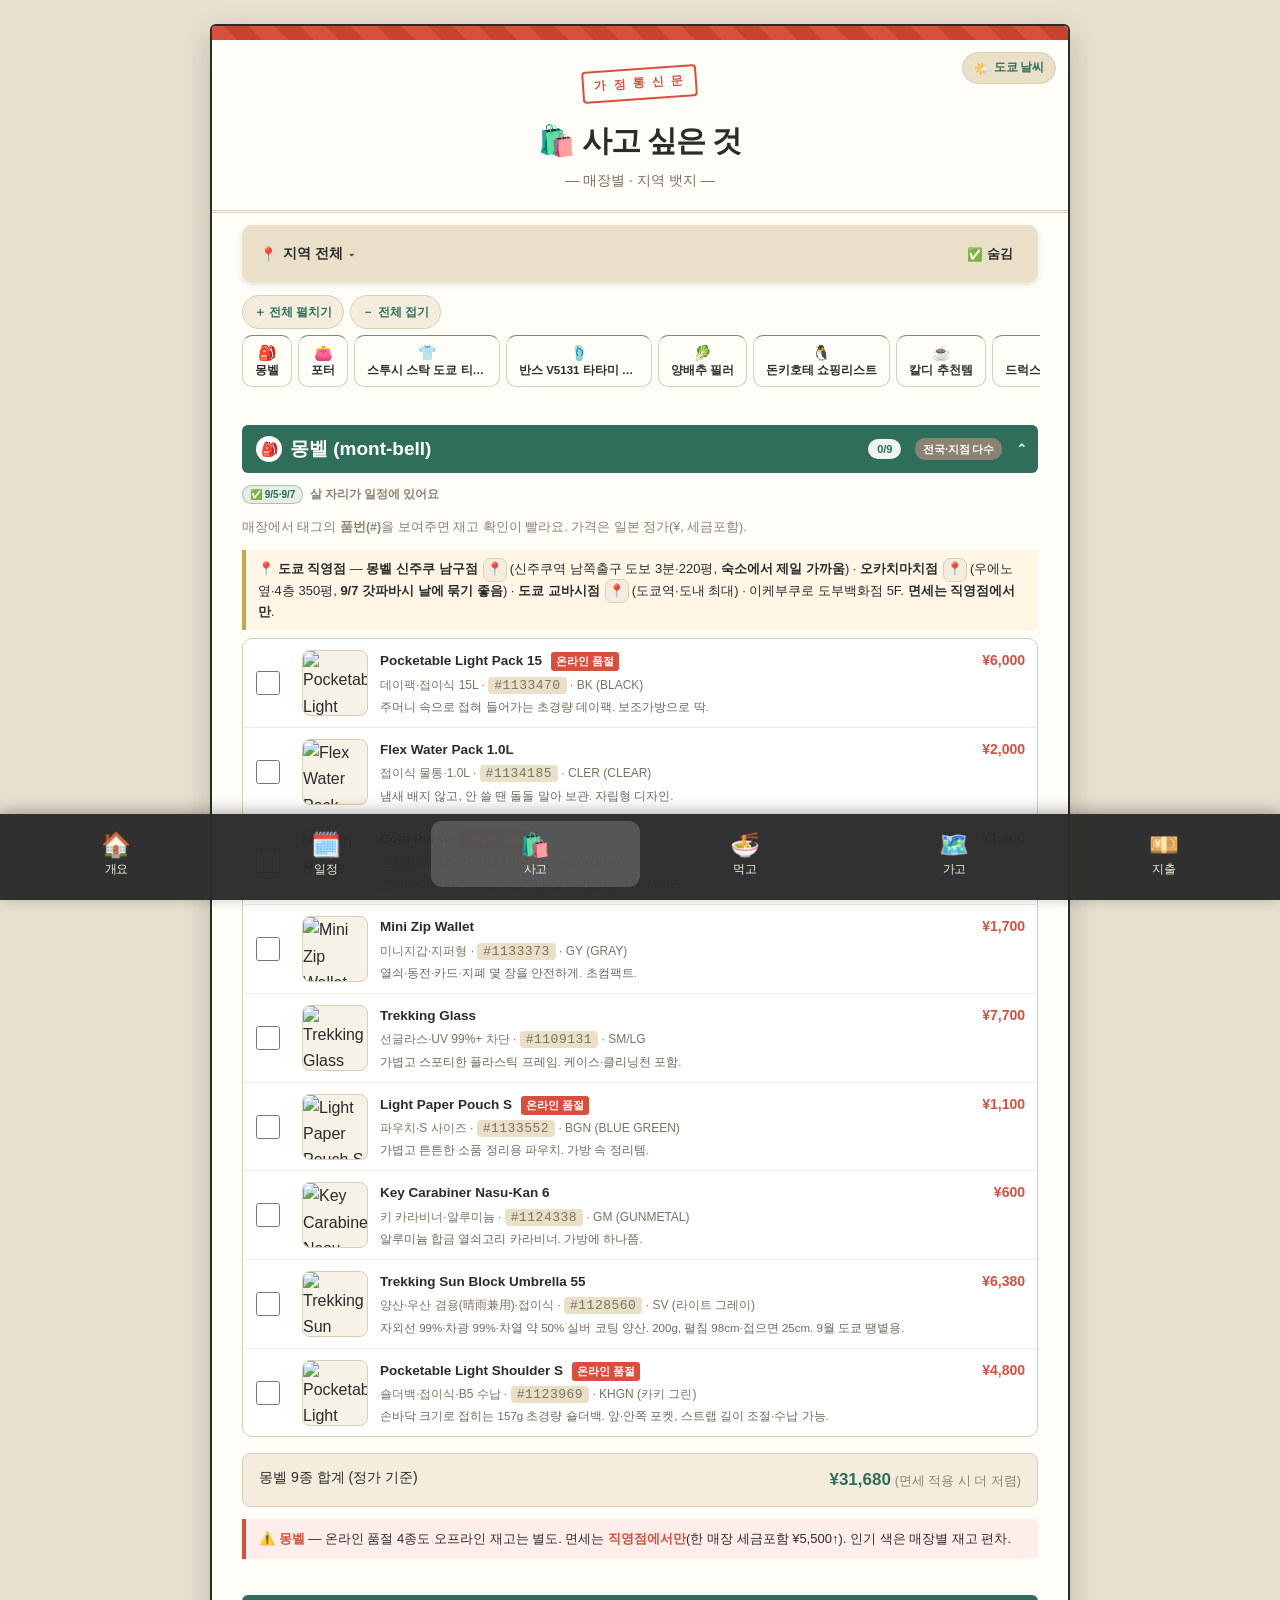
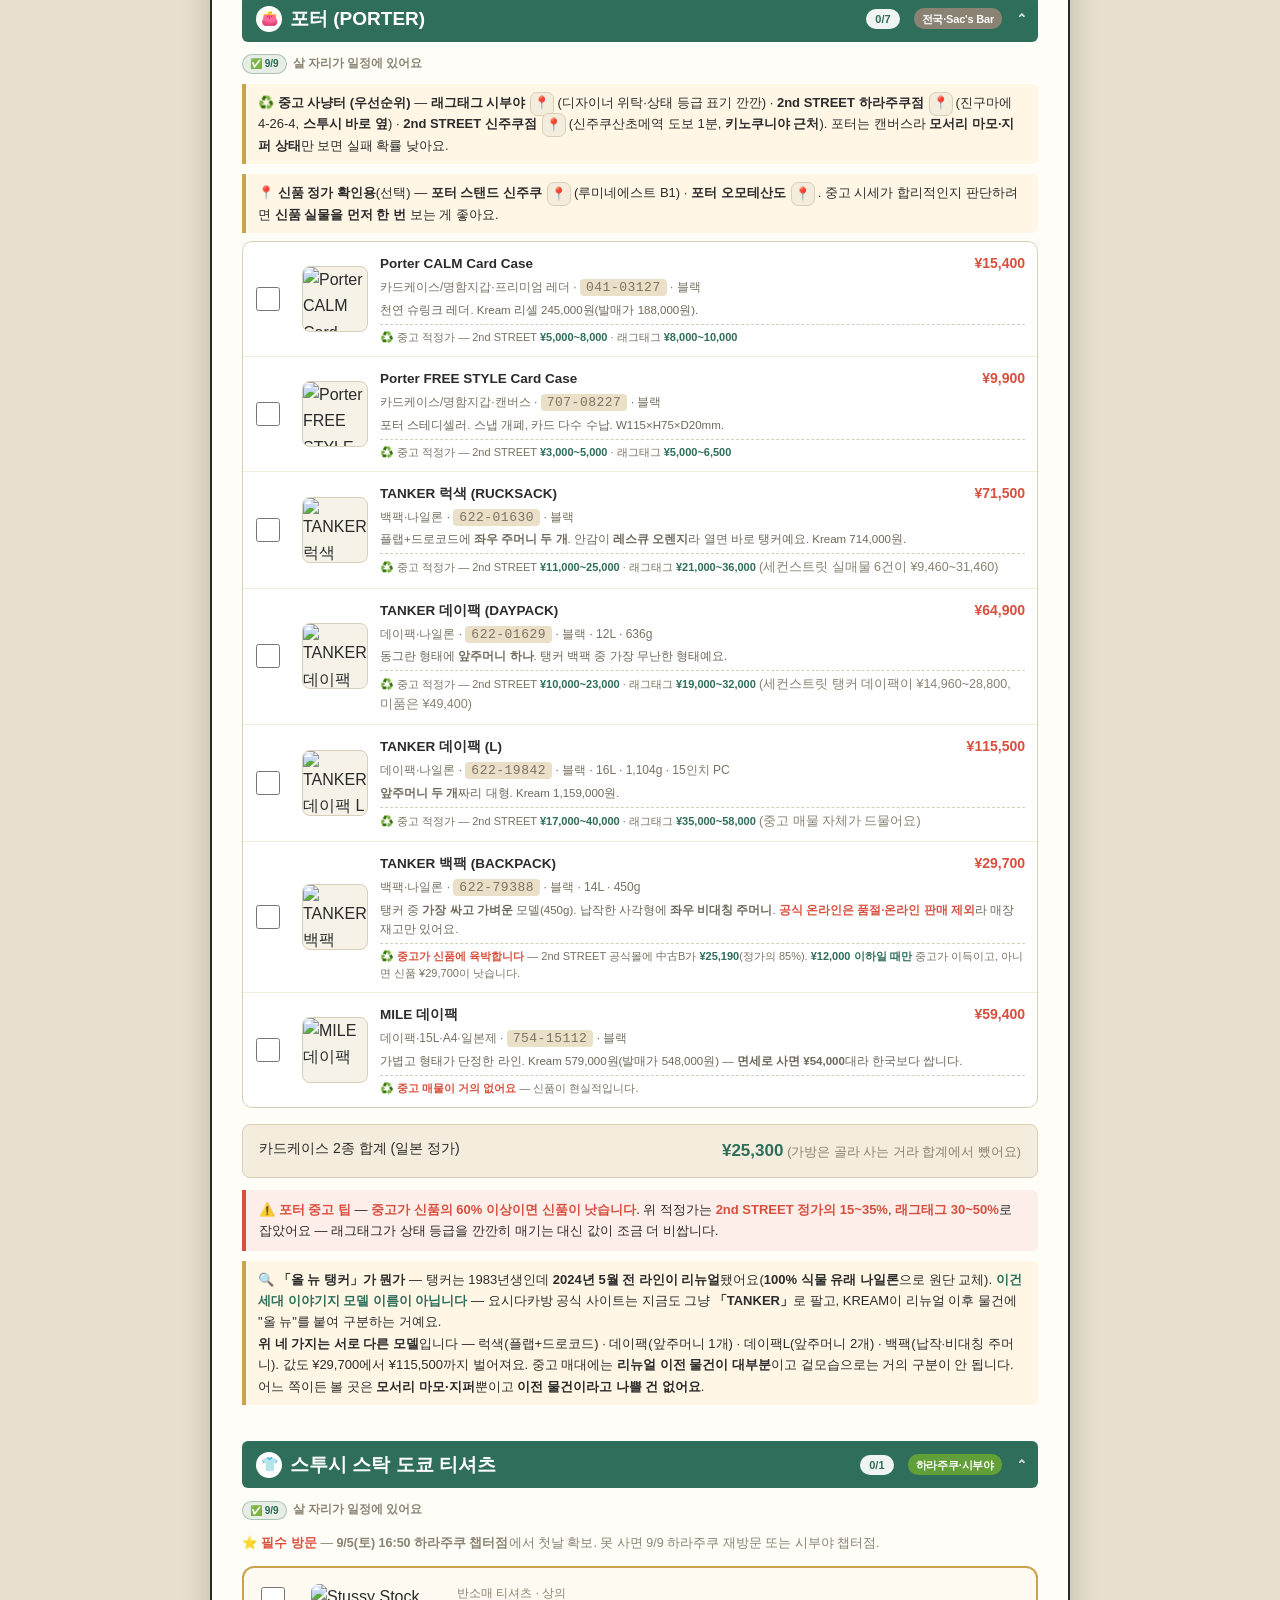
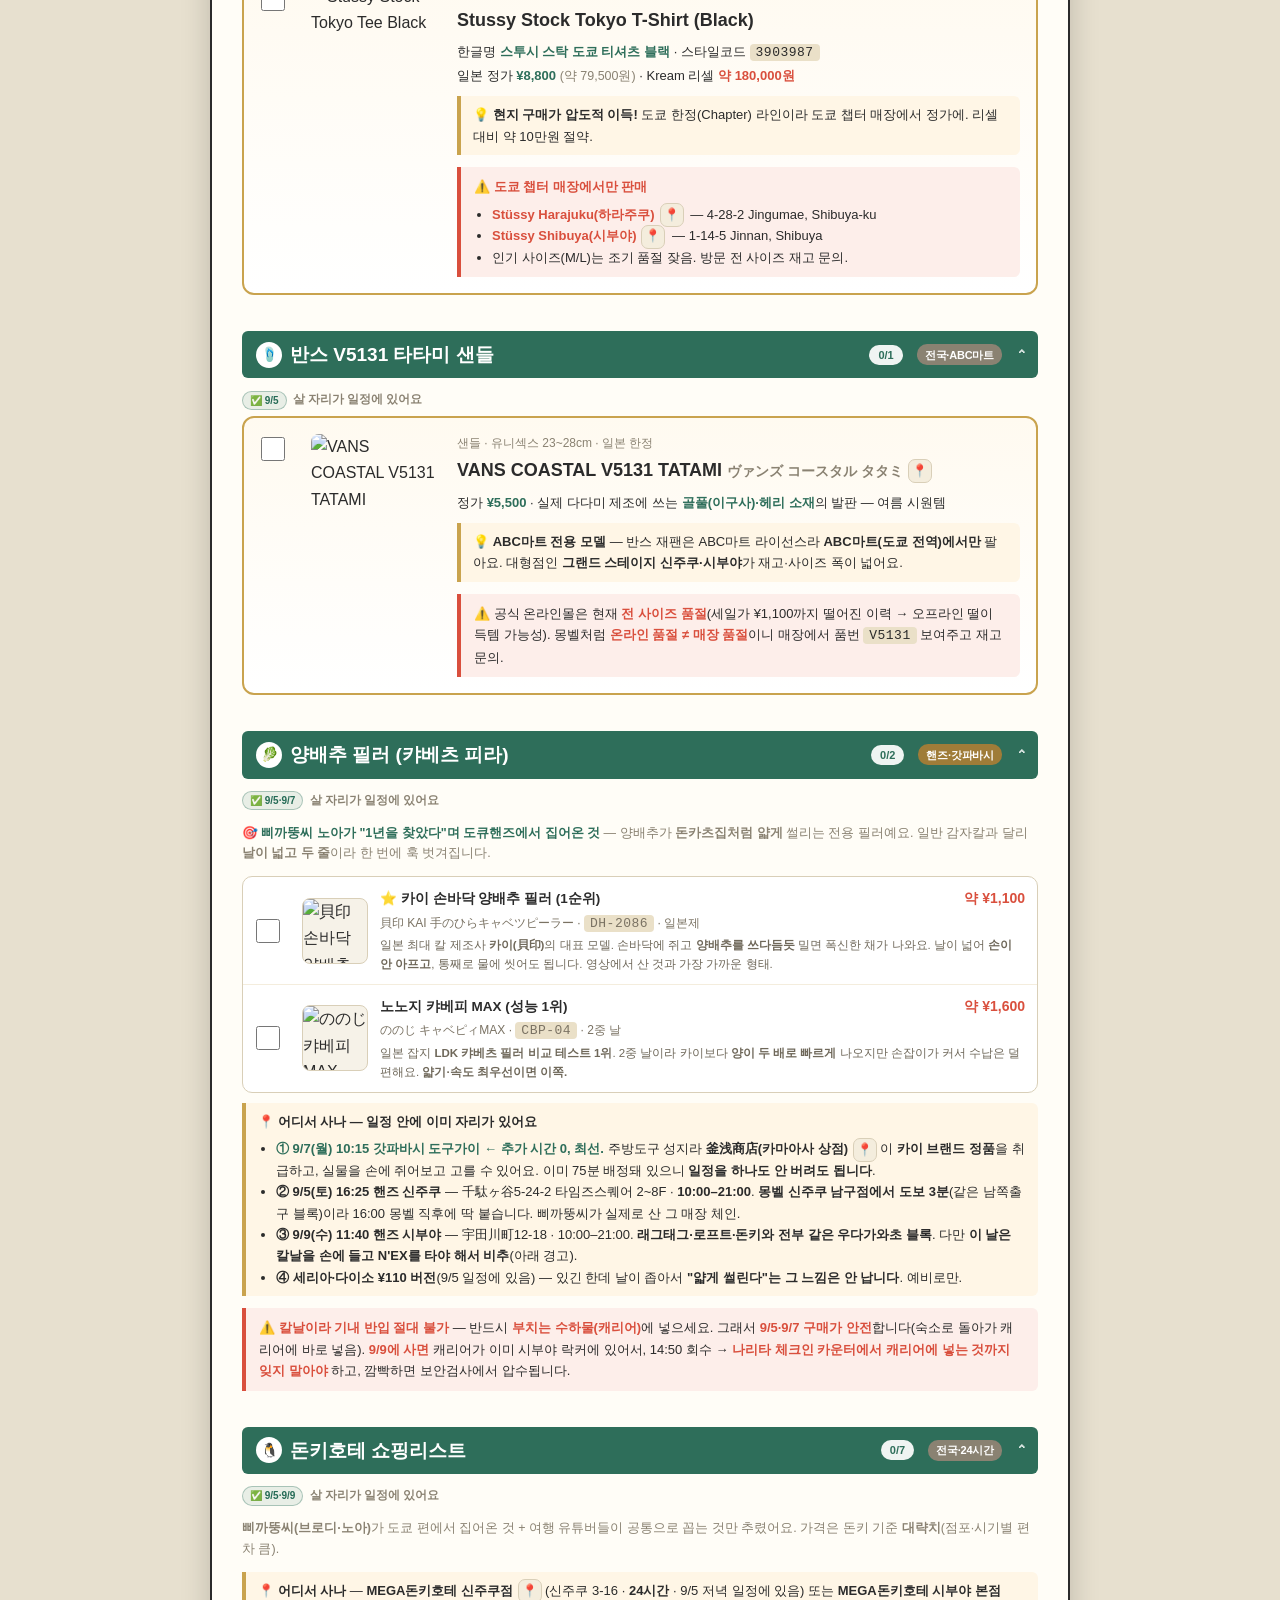
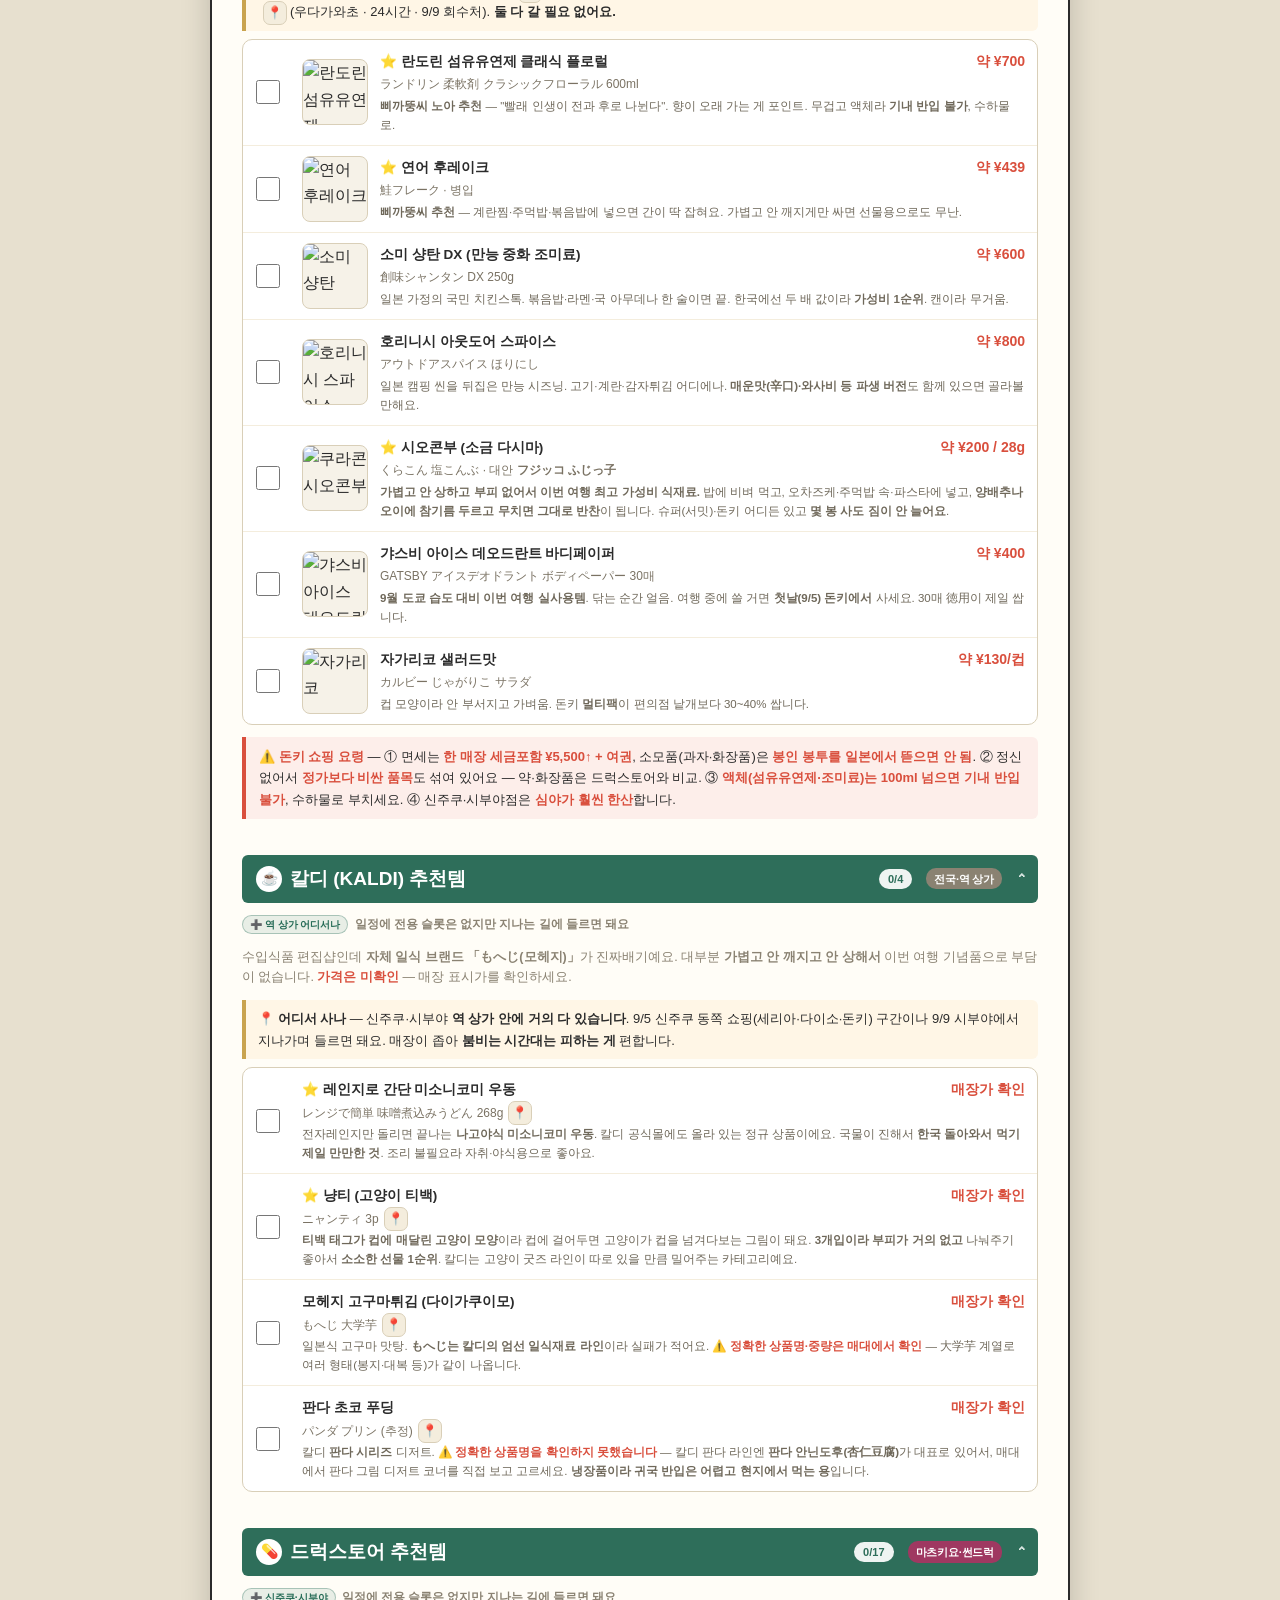
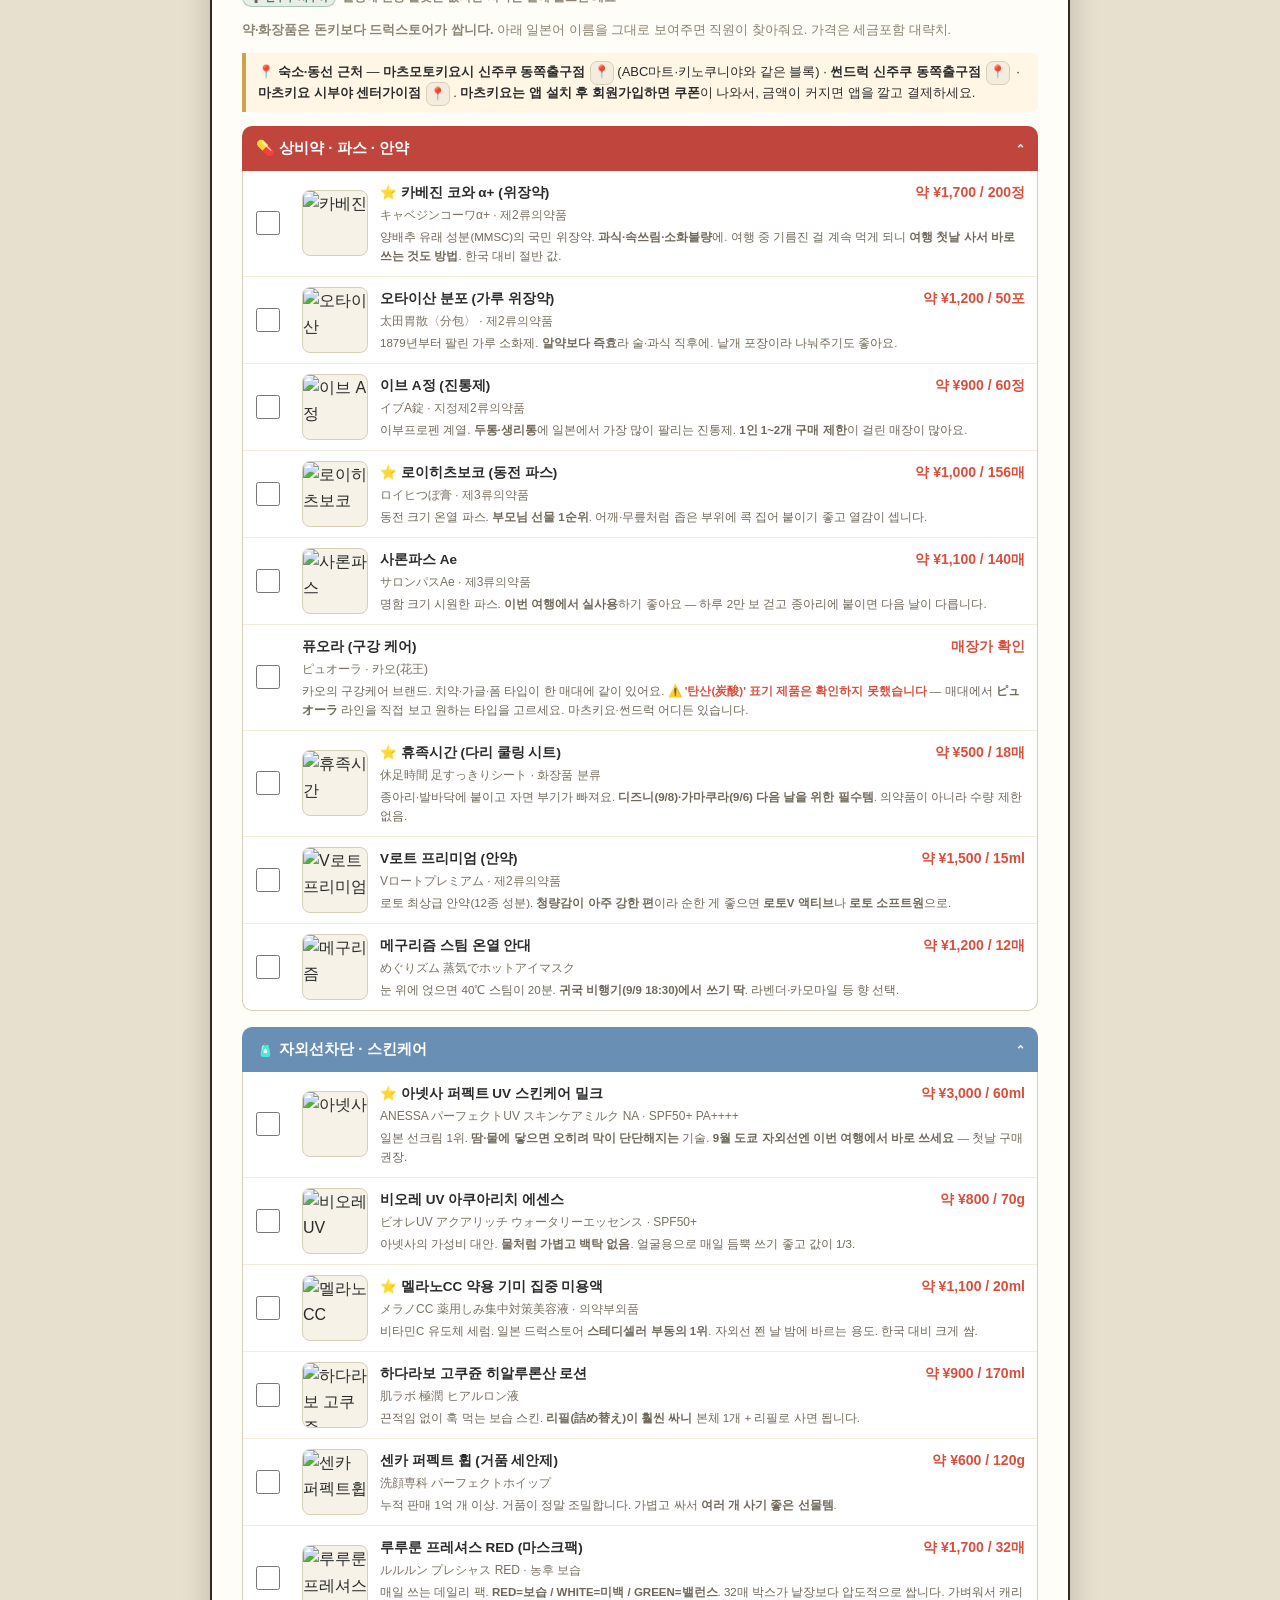
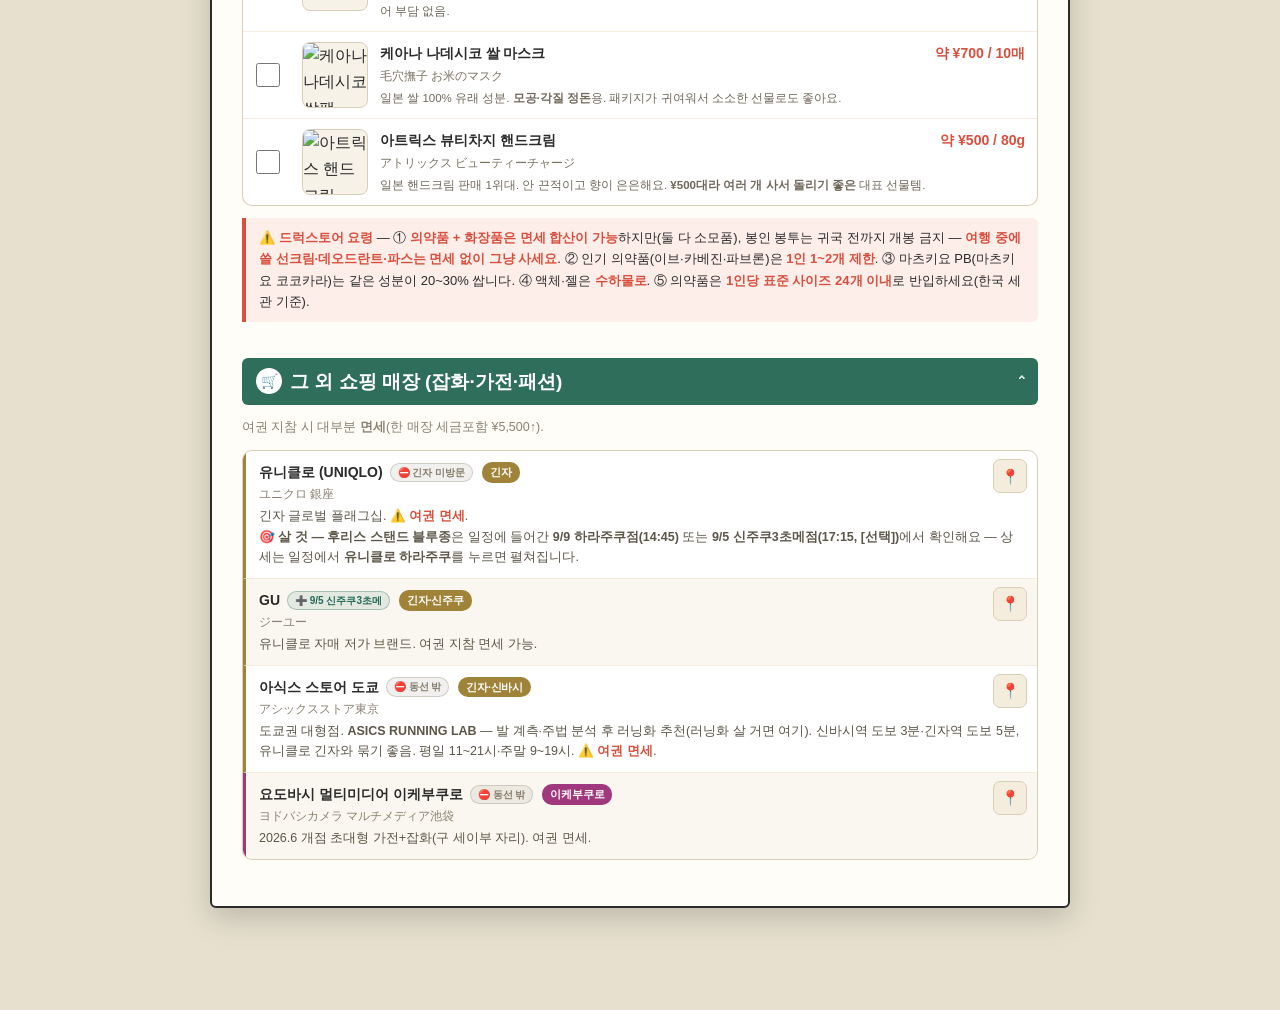
==== pages/buy.html @ d9bfa259 "포터 탱커 정정 — 럭색과 백팩은 다른 모델이었다 지적대로 622-79388 을 "럭색의 구형"으로 적은 건 틀렸다. 확인해 보니 세 군데가 잘못돼 있었다.  1. 세대가 아니라 " ====
<!DOCTYPE html>
<html lang="ko">
<head>
<meta charset="UTF-8">
<meta name="viewport" content="width=device-width, initial-scale=1.0, maximum-scale=1.0, user-scalable=no">
<title>🛍️ 사고 싶은 것 · 2026 도쿄</title>
<meta name="theme-color" content="#e7e0cf">
<meta name="apple-mobile-web-app-capable" content="yes">
<meta name="apple-mobile-web-app-status-bar-style" content="default">
<meta name="apple-mobile-web-app-title" content="도쿄여행">
<link rel="icon" href="data:image/svg+xml,%3Csvg xmlns='http://www.w3.org/2000/svg' viewBox='0 0 100 100'%3E%3Ctext y='.9em' font-size='88'%3E%F0%9F%97%BC%3C/text%3E%3C/svg%3E">
<link rel="apple-touch-icon" href="../icon-180.png">
<link rel="manifest" href="../manifest.webmanifest">
<link rel="stylesheet" href="../assets/style.css?v=135">
</head>
<body data-tab="buy">
<div class="sheet">
  <div class="topbar"></div>
  <header>
    <div class="stamp">가 정 통 신 문</div>
    <h1>🛍️ 사고 싶은 것</h1>
    <p class="sub">— 매장별 · 지역 뱃지 —</p>
  </header>

  <section>
    <details class="fold" open>
    <summary><h2><span class="no">🎒</span> 몽벨 (mont-bell) <span class="bdg nt">전국·지점 다수</span></h2></summary>
    <div class="fitline"><span class="fitb yes">✅ 9/5·9/7</span> 살 자리가 일정에 있어요</div>
    <p class="muted">매장에서 태그의 <b>품번(#)</b>을 보여주면 재고 확인이 빨라요. 가격은 일본 정가(¥, 세금포함).</p>
    <div class="tip">📍 <b>도쿄 직영점</b> — <b data-mapq="モンベル 新宿南口店">몽벨 신주쿠 남구점</b>(신주쿠역 남쪽출구 도보 3분·220평, <b>숙소에서 제일 가까움</b>) · <b data-mapq="モンベル 御徒町店">오카치마치점</b>(우에노 옆·4층 350평, <b>9/7 갓파바시 날에 묶기 좋음</b>) · <b data-mapq="モンベル 東京京橋店">도쿄 교바시점</b>(도쿄역·도내 최대) · 이케부쿠로 도부백화점 5F. <b>면세는 직영점에서만</b>.</div>
    <div class="plist" data-cl="montbell">
      <div class="prow"><img loading="lazy" decoding="async" src="https://www.montbell.com/storage/products/images/origin/1133470_bk.webp" alt="Pocketable Light Pack 15"><div class="pb"><div class="prtop"><span class="pnm">Pocketable Light Pack 15 <span class="psold">온라인 품절</span></span><span class="ppr">¥6,000</span></div><div class="pmeta">데이팩·접이식 15L · <span class="pcode">#1133470</span> · BK (BLACK)</div><div class="pdesc">주머니 속으로 접혀 들어가는 초경량 데이팩. 보조가방으로 딱.</div></div></div>
      <div class="prow"><img loading="lazy" decoding="async" src="https://www.montbell.com/storage/products/images/origin/1134185_cler.webp" alt="Flex Water Pack 1.0L"><div class="pb"><div class="prtop"><span class="pnm">Flex Water Pack 1.0L</span><span class="ppr">¥2,000</span></div><div class="pmeta">접이식 물통·1.0L · <span class="pcode">#1134185</span> · CLER (CLEAR)</div><div class="pdesc">냄새 배지 않고, 안 쓸 땐 돌돌 말아 보관. 자립형 디자인.</div></div></div>
      <div class="prow"><img loading="lazy" decoding="async" src="https://www.montbell.com/storage/products/images/origin/1133374_pu.webp" alt="Coin Purse"><div class="pb"><div class="prtop"><span class="pnm">Coin Purse <span class="psold">온라인 품절</span></span><span class="ppr">¥1,400</span></div><div class="pmeta">동전지갑·초경량 · <span class="pcode">#1133374</span> · GY (GRAY)</div><div class="pdesc">손바닥 크기의 지퍼형 동전지갑. 열기 편한 컴팩트 사이즈.</div></div></div>
      <div class="prow"><img loading="lazy" decoding="async" src="https://www.montbell.com/storage/products/images/origin/1133373_gy.webp" alt="Mini Zip Wallet"><div class="pb"><div class="prtop"><span class="pnm">Mini Zip Wallet</span><span class="ppr">¥1,700</span></div><div class="pmeta">미니지갑·지퍼형 · <span class="pcode">#1133373</span> · GY (GRAY)</div><div class="pdesc">열쇠·동전·카드·지폐 몇 장을 안전하게. 초컴팩트.</div></div></div>
      <div class="prow"><img loading="lazy" decoding="async" src="https://www.montbell.com/storage/products/images/origin/1109131_sm!lg.webp" alt="Trekking Glass"><div class="pb"><div class="prtop"><span class="pnm">Trekking Glass</span><span class="ppr">¥7,700</span></div><div class="pmeta">선글라스·UV 99%+ 차단 · <span class="pcode">#1109131</span> · SM/LG</div><div class="pdesc">가볍고 스포티한 플라스틱 프레임. 케이스·클리닝천 포함.</div></div></div>
      <div class="prow"><img loading="lazy" decoding="async" src="https://www.montbell.com/storage/products/images/origin/1133552_bgn.webp" alt="Light Paper Pouch S"><div class="pb"><div class="prtop"><span class="pnm">Light Paper Pouch S <span class="psold">온라인 품절</span></span><span class="ppr">¥1,100</span></div><div class="pmeta">파우치·S 사이즈 · <span class="pcode">#1133552</span> · BGN (BLUE GREEN)</div><div class="pdesc">가볍고 튼튼한 소품 정리용 파우치. 가방 속 정리템.</div></div></div>
      <div class="prow"><img loading="lazy" decoding="async" src="https://www.montbell.com/storage/products/images/origin/1124338_gm.webp" alt="Key Carabiner Nasu-Kan 6"><div class="pb"><div class="prtop"><span class="pnm">Key Carabiner Nasu-Kan 6</span><span class="ppr">¥600</span></div><div class="pmeta">키 카라비너·알루미늄 · <span class="pcode">#1124338</span> · GM (GUNMETAL)</div><div class="pdesc">알루미늄 합금 열쇠고리 카라비너. 가방에 하나쯤.</div></div></div>
      <div class="prow"><img loading="lazy" decoding="async" src="https://www.montbell.com/storage/products/images/origin/1128560_sv.webp" alt="Trekking Sun Block Umbrella 55"><div class="pb"><div class="prtop"><span class="pnm">Trekking Sun Block Umbrella 55</span><span class="ppr">¥6,380</span></div><div class="pmeta">양산·우산 겸용(晴雨兼用)·접이식 · <span class="pcode">#1128560</span> · SV (라이트 그레이)</div><div class="pdesc">자외선 99%·차광 99%·차열 약 50% 실버 코팅 양산. 200g, 펼침 98cm·접으면 25cm. 9월 도쿄 땡볕용.</div></div></div>
      <div class="prow"><img loading="lazy" decoding="async" src="https://www.montbell.com/storage/products/images/origin/1123969_khgn.webp" alt="Pocketable Light Shoulder Bag S"><div class="pb"><div class="prtop"><span class="pnm">Pocketable Light Shoulder S <span class="psold">온라인 품절</span></span><span class="ppr">¥4,800</span></div><div class="pmeta">숄더백·접이식·B5 수납 · <span class="pcode">#1123969</span> · KHGN (카키 그린)</div><div class="pdesc">손바닥 크기로 접히는 157g 초경량 숄더백. 앞·안쪽 포켓, 스트랩 길이 조절·수납 가능.</div></div></div>
    </div>
    <div class="totbar"><span>몽벨 9종 합계 (정가 기준)</span><span><b>¥31,680</b> <span class="muted">(면세 적용 시 더 저렴)</span></span></div>
    <div class="warn">⚠️ <b>몽벨</b> — 온라인 품절 4종도 오프라인 재고는 별도. 면세는 <b>직영점에서만</b>(한 매장 세금포함 ¥5,500↑). 인기 색은 매장별 재고 편차.</div>
    </details>
  </section>

  <section>
    <details class="fold" open>
    <summary><h2><span class="no">👛</span> 포터 (PORTER) <span class="bdg nt">전국·Sac's Bar</span></h2></summary>
    <div class="fitline"><span class="fitb yes">✅ 9/9</span> 살 자리가 일정에 있어요</div>
    <div class="tip">♻️ <b>중고 사냥터 (우선순위)</b> — <b data-mapq="RAGTAG 渋谷店">래그태그 시부야</b>(디자이너 위탁·상태 등급 표기 깐깐) · <b data-mapq="セカンドストリート 原宿店">2nd STREET 하라주쿠점</b>(진구마에 4-26-4, <b>스투시 바로 옆</b>) · <b data-mapq="セカンドストリート 新宿店">2nd STREET 신주쿠점</b>(신주쿠산초메역 도보 1분, <b>키노쿠니야 근처</b>). 포터는 캔버스라 <b>모서리 마모·지퍼 상태</b>만 보면 실패 확률 낮아요.</div>
    <div class="tip">📍 <b>신품 정가 확인용</b>(선택) — <b data-mapq="PORTER STAND 新宿 ルミネエスト">포터 스탠드 신주쿠</b>(루미네에스트 B1) · <b data-mapq="ポーター 表参道">포터 오모테산도</b>. 중고 시세가 합리적인지 판단하려면 <b>신품 실물을 먼저 한 번</b> 보는 게 좋아요.</div>
    <div class="plist" data-cl="porter">
      <div class="prow"><img loading="lazy" decoding="async" src="https://shopping.c.yimg.jp/lib/selection/041-03127-10.jpg" alt="Porter CALM Card Case"><div class="pb"><div class="prtop"><span class="pnm">Porter CALM Card Case</span><span class="ppr">¥15,400</span></div><div class="pmeta">카드케이스/명함지갑·프리미엄 레더 · <span class="pcode">041-03127</span> · 블랙</div><div class="pdesc">천연 슈링크 레더. Kream 리셀 245,000원(발매가 188,000원).<br><span class="used">♻️ 중고 적정가 — 2nd STREET <b>¥5,000~8,000</b> · 래그태그 <b>¥8,000~10,000</b></span></div></div></div>
      <div class="prow"><img loading="lazy" decoding="async" src="https://shopping.c.yimg.jp/lib/selection/707-08227-10.jpg" alt="Porter FREE STYLE Card Case"><div class="pb"><div class="prtop"><span class="pnm">Porter FREE STYLE Card Case</span><span class="ppr">¥9,900</span></div><div class="pmeta">카드케이스/명함지갑·캔버스 · <span class="pcode">707-08227</span> · 블랙</div><div class="pdesc">포터 스테디셀러. 스냅 개폐, 카드 다수 수납. W115×H75×D20mm.<br><span class="used">♻️ 중고 적정가 — 2nd STREET <b>¥3,000~5,000</b> · 래그태그 <b>¥5,000~6,500</b></span></div></div></div>
      <div class="prow"><img loading="lazy" decoding="async" src="https://img-yoshida.freetls.fastly.net/yoshidakaban/image_item/113/113552/11355201_b.jpg" alt="TANKER 럭색"><div class="pb"><div class="prtop"><span class="pnm">TANKER 럭색 (RUCKSACK)</span><span class="ppr">¥71,500</span></div><div class="pmeta">백팩·나일론 · <span class="pcode">622-01630</span> · 블랙</div><div class="pdesc">플랩+드로코드에 <b>좌우 주머니 두 개</b>. 안감이 <b>레스큐 오렌지</b>라 열면 바로 탱커예요. Kream 714,000원.<br><span class="used">♻️ 중고 적정가 — 2nd STREET <b>¥11,000~25,000</b> · 래그태그 <b>¥21,000~36,000</b> <span class="muted">(세컨스트릿 실매물 6건이 ¥9,460~31,460)</span></span></div></div></div>
      <div class="prow"><img loading="lazy" decoding="async" src="https://img-yoshida.freetls.fastly.net/yoshidakaban/image_item/113/113553/11355301_b.jpg" alt="TANKER 데이팩"><div class="pb"><div class="prtop"><span class="pnm">TANKER 데이팩 (DAYPACK)</span><span class="ppr">¥64,900</span></div><div class="pmeta">데이팩·나일론 · <span class="pcode">622-01629</span> · 블랙 · 12L · 636g</div><div class="pdesc">동그란 형태에 <b>앞주머니 하나</b>. 탱커 백팩 중 가장 무난한 형태예요.<br><span class="used">♻️ 중고 적정가 — 2nd STREET <b>¥10,000~23,000</b> · 래그태그 <b>¥19,000~32,000</b> <span class="muted">(세컨스트릿 탱커 데이팩이 ¥14,960~28,800, 미품은 ¥49,400)</span></span></div></div></div>
      <div class="prow"><img loading="lazy" decoding="async" src="https://img-yoshida.freetls.fastly.net/yoshidakaban/image_item/113/113529/11352901_b.jpg" alt="TANKER 데이팩 L"><div class="pb"><div class="prtop"><span class="pnm">TANKER 데이팩 (L)</span><span class="ppr">¥115,500</span></div><div class="pmeta">데이팩·나일론 · <span class="pcode">622-19842</span> · 블랙 · 16L · 1,104g · 15인치 PC</div><div class="pdesc"><b>앞주머니 두 개</b>짜리 대형. Kream 1,159,000원.<br><span class="used">♻️ 중고 적정가 — 2nd STREET <b>¥17,000~40,000</b> · 래그태그 <b>¥35,000~58,000</b> <span class="muted">(중고 매물 자체가 드물어요)</span></span></div></div></div>
      <div class="prow"><img loading="lazy" decoding="async" src="https://img-yoshida.freetls.fastly.net/yoshidakaban/image_item/105/105795/10579501_b.jpg" alt="TANKER 백팩"><div class="pb"><div class="prtop"><span class="pnm">TANKER 백팩 (BACKPACK)</span><span class="ppr">¥29,700</span></div><div class="pmeta">백팩·나일론 · <span class="pcode">622-79388</span> · 블랙 · 14L · 450g</div><div class="pdesc">탱커 중 <b>가장 싸고 가벼운</b> 모델(450g). 납작한 사각형에 <b>좌우 비대칭 주머니</b>. <b style="color:var(--accent);">공식 온라인은 품절·온라인 판매 제외</b>라 매장 재고만 있어요.<br><span class="used">♻️ <b style="color:var(--accent);">중고가 신품에 육박합니다</b> — 2nd STREET 공식몰에 中古B가 <b>¥25,190</b>(정가의 85%). <b>¥12,000 이하일 때만</b> 중고가 이득이고, 아니면 신품 ¥29,700이 낫습니다.</span></div></div></div>
      <div class="prow"><img loading="lazy" decoding="async" src="https://shopping.c.yimg.jp/lib/selection/754-15112-10.jpg" alt="MILE 데이팩"><div class="pb"><div class="prtop"><span class="pnm">MILE 데이팩</span><span class="ppr">¥59,400</span></div><div class="pmeta">데이팩·15L·A4·일본제 · <span class="pcode">754-15112</span> · 블랙</div><div class="pdesc">가볍고 형태가 단정한 라인. Kream 579,000원(발매가 548,000원) — <b>면세로 사면 ¥54,000</b>대라 한국보다 쌉니다.<br><span class="used">♻️ <b style="color:var(--accent);">중고 매물이 거의 없어요</b> — 신품이 현실적입니다.</span></div></div></div>
    </div>
    <div class="totbar"><span>카드케이스 2종 합계 (일본 정가)</span><span><b>¥25,300</b> <span class="muted">(가방은 골라 사는 거라 합계에서 뺐어요)</span></span></div>
    <div class="warn">⚠️ <b>포터 중고 팁</b> — <b>중고가 신품의 60% 이상이면 신품이 낫습니다</b>. 위 적정가는 <b>2nd STREET 정가의 15~35%</b>, <b>래그태그 30~50%</b>로 잡았어요 — 래그태그가 상태 등급을 깐깐히 매기는 대신 값이 조금 더 비쌉니다.</div>
    <div class="tip">🔍 <b>「올 뉴 탱커」가 뭔가</b> — 탱커는 1983년생인데 <b>2024년 5월 전 라인이 리뉴얼</b>됐어요(<b>100% 식물 유래 나일론</b>으로 원단 교체). <b style="color:var(--accent2);">이건 세대 이야기지 모델 이름이 아닙니다</b> — 요시다카방 공식 사이트는 지금도 그냥 <b>「TANKER」</b>로 팔고, KREAM이 리뉴얼 이후 물건에 "올 뉴"를 붙여 구분하는 거예요.<br><b>위 네 가지는 서로 다른 모델</b>입니다 — 럭색(플랩+드로코드) · 데이팩(앞주머니 1개) · 데이팩L(앞주머니 2개) · 백팩(납작·비대칭 주머니). 값도 ¥29,700에서 ¥115,500까지 벌어져요. 중고 매대에는 <b>리뉴얼 이전 물건이 대부분</b>이고 겉모습으로는 거의 구분이 안 됩니다. 어느 쪽이든 볼 곳은 <b>모서리 마모·지퍼</b>뿐이고 <b>이전 물건이라고 나쁠 건 없어요</b>.</div>
    </details>
  </section>

  <section>
    <details class="fold" open>
    <summary><h2><span class="no">👕</span> 스투시 스탁 도쿄 티셔츠 <span class="bdg sb">하라주쿠·시부야</span></h2></summary>
    <div class="fitline"><span class="fitb yes">✅ 9/9</span> 살 자리가 일정에 있어요</div>
    <p class="muted"><b style="color:var(--accent);">⭐ 필수 방문</b> — <b>9/5(토) 16:50 하라주쿠 챕터점</b>에서 첫날 확보. 못 사면 9/9 하라주쿠 재방문 또는 시부야 챕터점.</p>
    <div class="special" data-cl="stussy">
      <img loading="lazy" decoding="async" src="https://images.stockx.com/images/stussy-stock-tokyo-tee-black-3.jpg" alt="Stussy Stock Tokyo Tee Black">
      <div class="info">
        <div class="cat muted">반소매 티셔츠 · 상의</div>
        <h3>Stussy Stock Tokyo T-Shirt (Black)</h3>
        <p class="kv">한글명 <b>스투시 스탁 도쿄 티셔츠 블랙</b> · 스타일코드 <span class="pcode">3903987</span></p>
        <p class="kv">일본 정가 <b>¥8,800</b> <span class="muted">(약 79,500원)</span> · Kream 리셀 <span style="color:var(--accent);font-weight:700;">약 180,000원</span></p>
        <div class="tip">💡 <b>현지 구매가 압도적 이득!</b> 도쿄 한정(Chapter) 라인이라 도쿄 챕터 매장에서 정가에. 리셀 대비 약 10만원 절약.</div>
        <div class="warn">
          ⚠️ <b>도쿄 챕터 매장에서만 판매</b>
          <ul style="margin:6px 0 0; padding-left:18px;">
            <li><b data-mapq="STUSSY Chapter 原宿">Stüssy Harajuku(하라주쿠)</b> — 4-28-2 Jingumae, Shibuya-ku</li>
            <li><b data-mapq="STUSSY 渋谷">Stüssy Shibuya(시부야)</b> — 1-14-5 Jinnan, Shibuya</li>
            <li>인기 사이즈(M/L)는 조기 품절 잦음. 방문 전 사이즈 재고 문의.</li>
          </ul>
        </div>
      </div>
    </div>
    </details>
  </section>


  <section>
    <details class="fold" open>
    <summary><h2><span class="no">🩴</span> 반스 V5131 타타미 샌들 <span class="bdg nt">전국·ABC마트</span></h2></summary>
    <div class="fitline"><span class="fitb yes">✅ 9/5</span> 살 자리가 일정에 있어요</div>
    <div class="special" data-cl="vans">
      <img loading="lazy" decoding="async" src="https://img.apim.abc-mart.biz/img/6748/6748290001/674829000101.jpg" alt="VANS COASTAL V5131 TATAMI">
      <div class="info">
        <div class="cat muted">샌들 · 유니섹스 23~28cm · 일본 한정</div>
        <h3 data-mapq="ABC-MART グランドステージ 新宿">VANS COASTAL V5131 TATAMI <span class="jp" style="color:#8a8272;font-size:14px;">ヴァンズ コースタル タタミ</span></h3>
        <p class="kv">정가 <b>¥5,500</b> · 실제 다다미 제조에 쓰는 <b>골풀(이구사)·헤리 소재</b>의 발판 — 여름 시원템</p>
        <div class="tip">💡 <b>ABC마트 전용 모델</b> — 반스 재팬은 ABC마트 라이선스라 <b>ABC마트(도쿄 전역)에서만</b> 팔아요. 대형점인 <b>그랜드 스테이지 신주쿠·시부야</b>가 재고·사이즈 폭이 넓어요.</div>
        <div class="warn">⚠️ 공식 온라인몰은 현재 <b>전 사이즈 품절</b>(세일가 ¥1,100까지 떨어진 이력 → 오프라인 떨이 득템 가능성). 몽벨처럼 <b>온라인 품절 ≠ 매장 품절</b>이니 매장에서 품번 <span class="pcode">V5131</span> 보여주고 재고 문의.</div>
      </div>
    </div>
    </details>
  </section>

  <section id="sec-peeler">
    <details class="fold" open>
    <summary><h2><span class="no">🥬</span> 양배추 필러 (캬베츠 피라) <span class="bdg nt">핸즈·갓파바시</span></h2></summary>
    <div class="fitline"><span class="fitb yes">✅ 9/5·9/7</span> 살 자리가 일정에 있어요</div>
    <p class="muted"><b style="color:var(--accent2);">🎯 삐까뚱씨 노아가 "1년을 찾았다"며 도큐핸즈에서 집어온 것</b> — 양배추가 <b>돈카츠집처럼 얇게</b> 썰리는 전용 필러예요. 일반 감자칼과 달리 <b>날이 넓고 두 줄</b>이라 한 번에 훅 벗겨집니다.</p>
    <div class="plist" data-cl="peeler">
      <div class="prow"><img loading="lazy" decoding="async" src="https://item-shopping.c.yimg.jp/i/l/luxspei_kkua3cc95e58c" alt="貝印 손바닥 양배추 필러"><div class="pb"><div class="prtop"><span class="pnm">⭐ 카이 손바닥 양배추 필러 (1순위)</span><span class="ppr">약 ¥1,100</span></div><div class="pmeta">貝印 KAI 手のひらキャベツピーラー · <span class="pcode">DH-2086</span> · 일본제</div><div class="pdesc">일본 최대 칼 제조사 <b>카이(貝印)</b>의 대표 모델. 손바닥에 쥐고 <b>양배추를 쓰다듬듯</b> 밀면 폭신한 채가 나와요. 날이 넓어 <b>손이 안 아프고</b>, 통째로 물에 씻어도 됩니다. 영상에서 산 것과 가장 가까운 형태.</div></div></div>
      <div class="prow"><img loading="lazy" decoding="async" src="https://item-shopping.c.yimg.jp/i/l/sekichu_4988760012036" alt="ののじ 캬베피MAX"><div class="pb"><div class="prtop"><span class="pnm">노노지 캬베피 MAX (성능 1위)</span><span class="ppr">약 ¥1,600</span></div><div class="pmeta">ののじ キャベピィMAX · <span class="pcode">CBP-04</span> · 2중 날</div><div class="pdesc">일본 잡지 <b>LDK 캬베츠 필러 비교 테스트 1위</b>. 2중 날이라 카이보다 <b>양이 두 배로 빠르게</b> 나오지만 손잡이가 커서 수납은 덜 편해요. <b>얇기·속도 최우선이면 이쪽.</b></div></div></div>
    </div>
    <div class="tip">📍 <b>어디서 사나 — 일정 안에 이미 자리가 있어요</b><ul style="margin:6px 0 0; padding-left:18px;">
      <li><b style="color:var(--accent2);">① 9/7(월) 10:15 갓파바시 도구가이 ← 추가 시간 0, 최선.</b> 주방도구 성지라 <b data-mapq="釜浅商店 かっぱ橋">釜浅商店(카마아사 상점)</b>이 <b>카이 브랜드 정품</b>을 취급하고, 실물을 손에 쥐어보고 고를 수 있어요. 이미 75분 배정돼 있으니 <b>일정을 하나도 안 버려도 됩니다</b>.</li>
      <li><b>② 9/5(토) 16:25 핸즈 신주쿠</b> — 千駄ヶ谷5-24-2 타임즈스퀘어 2~8F · <b>10:00–21:00</b>. <b>몽벨 신주쿠 남구점에서 도보 3분</b>(같은 남쪽출구 블록)이라 16:00 몽벨 직후에 딱 붙습니다. 삐까뚱씨가 실제로 산 그 매장 체인.</li>
      <li><b>③ 9/9(수) 11:40 핸즈 시부야</b> — 宇田川町12-18 · 10:00–21:00. <b>래그태그·로프트·돈키와 전부 같은 우다가와초 블록</b>. 다만 <b>이 날은 칼날을 손에 들고 N'EX를 타야 해서 비추</b>(아래 경고).</li>
      <li><b>④ 세리아·다이소 ¥110 버전</b>(9/5 일정에 있음) — 있긴 한데 날이 좁아서 <b>"얇게 썰린다"는 그 느낌은 안 납니다</b>. 예비로만.</li>
    </ul></div>
    <div class="warn">⚠️ <b>칼날이라 기내 반입 절대 불가</b> — 반드시 <b>부치는 수하물(캐리어)</b>에 넣으세요. 그래서 <b>9/5·9/7 구매가 안전</b>합니다(숙소로 돌아가 캐리어에 바로 넣음). <b>9/9에 사면</b> 캐리어가 이미 시부야 락커에 있어서, 14:50 회수 → <b>나리타 체크인 카운터에서 캐리어에 넣는 것까지 잊지 말아야</b> 하고, 깜빡하면 보안검사에서 압수됩니다.</div>
    </details>
  </section>

  <section id="sec-donki">
    <details class="fold" open>
    <summary><h2><span class="no">🐧</span> 돈키호테 쇼핑리스트 <span class="bdg nt">전국·24시간</span></h2></summary>
    <div class="fitline"><span class="fitb yes">✅ 9/5·9/9</span> 살 자리가 일정에 있어요</div>
    <p class="muted"><b>삐까뚱씨(브로디·노아)</b>가 도쿄 편에서 집어온 것 + 여행 유튜버들이 공통으로 꼽는 것만 추렸어요. 가격은 돈키 기준 <b>대략치</b>(점포·시기별 편차 큼).</p>
    <div class="tip">📍 <b>어디서 사나</b> — <b data-mapq="MEGAドン・キホーテ 新宿店">MEGA돈키호테 신주쿠점</b>(신주쿠 3-16 · <b>24시간</b> · 9/5 저녁 일정에 있음) 또는 <b data-mapq="MEGAドン・キホーテ渋谷本店">MEGA돈키호테 시부야 본점</b>(우다가와초 · 24시간 · 9/9 회수처). <b>둘 다 갈 필요 없어요.</b></div>
    <div class="plist" data-cl="donki">
      <div class="prow"><img loading="lazy" decoding="async" src="https://item-shopping.c.yimg.jp/i/l/hatuki_hak0040464" alt="란도린 섬유유연제"><div class="pb"><div class="prtop"><span class="pnm">⭐ 란도린 섬유유연제 클래식 플로럴</span><span class="ppr">약 ¥700</span></div><div class="pmeta">ランドリン 柔軟剤 クラシックフローラル 600ml</div><div class="pdesc"><b>삐까뚱씨 노아 추천</b> — "빨래 인생이 전과 후로 나뉜다". 향이 오래 가는 게 포인트. 무겁고 액체라 <b>기내 반입 불가</b>, 수하물로.</div></div></div>
      <div class="prow"><img loading="lazy" decoding="async" src="https://item-shopping.c.yimg.jp/i/l/asahikawajyogai_shiretoko-sake" alt="연어 후레이크"><div class="pb"><div class="prtop"><span class="pnm">⭐ 연어 후레이크</span><span class="ppr">약 ¥439</span></div><div class="pmeta">鮭フレーク · 병입</div><div class="pdesc"><b>삐까뚱씨 추천</b> — 계란찜·주먹밥·볶음밥에 넣으면 간이 딱 잡혀요. 가볍고 안 깨지게만 싸면 선물용으로도 무난.</div></div></div>
      <div class="prow"><img loading="lazy" decoding="async" src="https://item-shopping.c.yimg.jp/i/l/daihei_h533-010" alt="소미 샹탄"><div class="pb"><div class="prtop"><span class="pnm">소미 샹탄 DX (만능 중화 조미료)</span><span class="ppr">약 ¥600</span></div><div class="pmeta">創味シャンタン DX 250g</div><div class="pdesc">일본 가정의 국민 치킨스톡. 볶음밥·라멘·국 아무데나 한 술이면 끝. 한국에선 두 배 값이라 <b>가성비 1순위</b>. 캔이라 무거움.</div></div></div>
      <div class="prow"><img loading="lazy" decoding="async" src="https://item-shopping.c.yimg.jp/i/l/snb-shop_horinishi-013" alt="호리니시 스파이스"><div class="pb"><div class="prtop"><span class="pnm">호리니시 아웃도어 스파이스</span><span class="ppr">약 ¥800</span></div><div class="pmeta">アウトドアスパイス ほりにし</div><div class="pdesc">일본 캠핑 씬을 뒤집은 만능 시즈닝. 고기·계란·감자튀김 어디에나. <b>매운맛(辛口)·와사비 등 파생 버전</b>도 함께 있으면 골라볼 만해요.</div></div></div>
      <div class="prow"><img loading="lazy" decoding="async" src="https://item-shopping.c.yimg.jp/i/l/hinoya_6635" alt="쿠라콘 시오콘부"><div class="pb"><div class="prtop"><span class="pnm">⭐ 시오콘부 (소금 다시마)</span><span class="ppr">약 ¥200 / 28g</span></div><div class="pmeta">くらこん 塩こんぶ · 대안 <b>フジッコ ふじっ子</b></div><div class="pdesc"><b>가볍고 안 상하고 부피 없어서 이번 여행 최고 가성비 식재료.</b> 밥에 비벼 먹고, 오차즈케·주먹밥 속·파스타에 넣고, <b>양배추나 오이에 참기름 두르고 무치면 그대로 반찬</b>이 됩니다. 슈퍼(서밋)·돈키 어디든 있고 <b>몇 봉 사도 짐이 안 늘어요</b>.</div></div></div>
      <div class="prow"><img loading="lazy" decoding="async" src="https://item-shopping.c.yimg.jp/i/l/minoku-max_1758950993-1-b" alt="갸스비 아이스 데오드란트"><div class="pb"><div class="prtop"><span class="pnm">갸스비 아이스 데오드란트 바디페이퍼</span><span class="ppr">약 ¥400</span></div><div class="pmeta">GATSBY アイスデオドラント ボディペーパー 30매</div><div class="pdesc"><b>9월 도쿄 습도 대비 이번 여행 실사용템</b>. 닦는 순간 얼음. 여행 중에 쓸 거면 <b>첫날(9/5) 돈키에서</b> 사세요. 30매 徳用이 제일 쌉니다.</div></div></div>
      <div class="prow"><img loading="lazy" decoding="async" src="https://item-shopping.c.yimg.jp/i/l/okagesama-market_4901330578909" alt="자가리코"><div class="pb"><div class="prtop"><span class="pnm">자가리코 샐러드맛</span><span class="ppr">약 ¥130/컵</span></div><div class="pmeta">カルビー じゃがりこ サラダ</div><div class="pdesc">컵 모양이라 안 부서지고 가벼움. 돈키 <b>멀티팩</b>이 편의점 낱개보다 30~40% 쌉니다.</div></div></div>
    </div>
    <div class="warn">⚠️ <b>돈키 쇼핑 요령</b> — ① 면세는 <b>한 매장 세금포함 ¥5,500↑ + 여권</b>, 소모품(과자·화장품)은 <b>봉인 봉투를 일본에서 뜯으면 안 됨</b>. ② 정신없어서 <b>정가보다 비싼 품목</b>도 섞여 있어요 — 약·화장품은 드럭스토어와 비교. ③ <b>액체(섬유유연제·조미료)는 100ml 넘으면 기내 반입 불가</b>, 수하물로 부치세요. ④ 신주쿠·시부야점은 <b>심야가 훨씬 한산</b>합니다.</div>
    </details>
  </section>

  <section id="sec-kaldi">
    <details class="fold" open>
    <summary><h2><span class="no">☕</span> 칼디 (KALDI) 추천템 <span class="bdg nt">전국·역 상가</span></h2></summary>
    <div class="fitline"><span class="fitb yes">➕ 역 상가 어디서나</span> 일정에 전용 슬롯은 없지만 지나는 길에 들르면 돼요</div>
    <p class="muted">수입식품 편집샵인데 <b>자체 일식 브랜드 「もへじ(모헤지)」</b>가 진짜배기예요. 대부분 <b>가볍고 안 깨지고 안 상해서</b> 이번 여행 기념품으로 부담이 없습니다. <b style="color:var(--accent);">가격은 미확인</b> — 매장 표시가를 확인하세요.</p>
    <div class="tip">📍 <b>어디서 사나</b> — 신주쿠·시부야 <b>역 상가 안에 거의 다 있습니다</b>. 9/5 신주쿠 동쪽 쇼핑(세리아·다이소·돈키) 구간이나 9/9 시부야에서 지나가며 들르면 돼요. 매장이 좁아 <b>붐비는 시간대는 피하는 게</b> 편합니다.</div>
    <div class="plist" data-cl="kaldi">
      <div class="prow"><div class="pb"><div class="prtop"><span class="pnm">⭐ 레인지로 간단 미소니코미 우동</span><span class="ppr">매장가 확인</span></div><div class="pmeta" data-mapq="カルディ 新宿">レンジで簡単 味噌煮込みうどん 268g</div><div class="pdesc">전자레인지만 돌리면 끝나는 <b>나고야식 미소니코미 우동</b>. 칼디 공식몰에도 올라 있는 정규 상품이에요. 국물이 진해서 <b>한국 돌아와서 먹기 제일 만만한 것</b>. 조리 불필요라 자취·야식용으로 좋아요.</div></div></div>
      <div class="prow"><div class="pb"><div class="prtop"><span class="pnm">⭐ 냥티 (고양이 티백)</span><span class="ppr">매장가 확인</span></div><div class="pmeta" data-mapq="カルディ 渋谷">ニャンティ 3p</div><div class="pdesc"><b>티백 태그가 컵에 매달린 고양이 모양</b>이라 컵에 걸어두면 고양이가 컵을 넘겨다보는 그림이 돼요. <b>3개입이라 부피가 거의 없고</b> 나눠주기 좋아서 <b>소소한 선물 1순위</b>. 칼디는 고양이 굿즈 라인이 따로 있을 만큼 밀어주는 카테고리예요.</div></div></div>
      <div class="prow"><div class="pb"><div class="prtop"><span class="pnm">모헤지 고구마튀김 (다이가쿠이모)</span><span class="ppr">매장가 확인</span></div><div class="pmeta" data-mapq="カルディ 新宿">もへじ 大学芋</div><div class="pdesc">일본식 고구마 맛탕. <b>もへじ는 칼디의 엄선 일식재료 라인</b>이라 실패가 적어요. <b style="color:var(--accent);">⚠️ 정확한 상품명·중량은 매대에서 확인</b> — 大学芋 계열로 여러 형태(봉지·대복 등)가 같이 나옵니다.</div></div></div>
      <div class="prow"><div class="pb"><div class="prtop"><span class="pnm">판다 초코 푸딩</span><span class="ppr">매장가 확인</span></div><div class="pmeta" data-mapq="カルディ 新宿">パンダ プリン (추정)</div><div class="pdesc">칼디 <b>판다 시리즈</b> 디저트. <b style="color:var(--accent);">⚠️ 정확한 상품명을 확인하지 못했습니다</b> — 칼디 판다 라인엔 <b>판다 안닌도후(杏仁豆腐)</b>가 대표로 있어서, 매대에서 판다 그림 디저트 코너를 직접 보고 고르세요. <b>냉장품이라 귀국 반입은 어렵고 현지에서 먹는 용</b>입니다.</div></div></div>
    </div>
    </details>
  </section>

  <section id="sec-drug">
    <details class="fold" open>
    <summary><h2><span class="no">💊</span> 드럭스토어 추천템 <span class="bdg nt">마츠키요·썬드럭</span></h2></summary>
    <div class="fitline"><span class="fitb yes">➕ 신주쿠·시부야</span> 일정에 전용 슬롯은 없지만 지나는 길에 들르면 돼요</div>
    <p class="muted"><b>약·화장품은 돈키보다 드럭스토어가 쌉니다.</b> 아래 일본어 이름을 그대로 보여주면 직원이 찾아줘요. 가격은 세금포함 대략치.</p>
    <div class="tip">📍 <b>숙소·동선 근처</b> — <b data-mapq="マツモトキヨシ 新宿東口店">마츠모토키요시 신주쿠 동쪽출구점</b>(ABC마트·키노쿠니야와 같은 블록) · <b data-mapq="サンドラッグ 新宿東口店">썬드럭 신주쿠 동쪽출구점</b> · <b data-mapq="マツモトキヨシ 渋谷センター街店">마츠키요 시부야 센터가이점</b>. <b>마츠키요는 앱 설치 후 회원가입하면 쿠폰</b>이 나와서, 금액이 커지면 앱을 깔고 결제하세요.</div>
    <details class="subfold" open>
      <summary class="cvs-head" style="background:#c0453c; border-radius:10px 10px 0 0; margin-top:14px;">💊 상비약 · 파스 · 안약</summary>
      <div class="plist" data-cl="drug-med" style="border-radius:0 0 10px 10px; border-top:none; margin-top:0;">
      <div class="prow"><img loading="lazy" decoding="async" src="https://item-shopping.c.yimg.jp/i/l/minoku-premium_1758964741-1-a" alt="카베진"><div class="pb"><div class="prtop"><span class="pnm">⭐ 카베진 코와 α+ (위장약)</span><span class="ppr">약 ¥1,700 / 200정</span></div><div class="pmeta">キャベジンコーワα+ · 제2류의약품</div><div class="pdesc">양배추 유래 성분(MMSC)의 국민 위장약. <b>과식·속쓰림·소화불량</b>에. 여행 중 기름진 걸 계속 먹게 되니 <b>여행 첫날 사서 바로 쓰는 것도 방법</b>. 한국 대비 절반 값.</div></div></div>
      <div class="prow"><img loading="lazy" decoding="async" src="https://item-shopping.c.yimg.jp/i/l/kusuriaoki-happy_4987033000268" alt="오타이산"><div class="pb"><div class="prtop"><span class="pnm">오타이산 분포 (가루 위장약)</span><span class="ppr">약 ¥1,200 / 50포</span></div><div class="pmeta">太田胃散〈分包〉 · 제2류의약품</div><div class="pdesc">1879년부터 팔린 가루 소화제. <b>알약보다 즉효</b>라 술·과식 직후에. 낱개 포장이라 나눠주기도 좋아요.</div></div></div>
      <div class="prow"><img loading="lazy" decoding="async" src="https://item-shopping.c.yimg.jp/i/l/rakuwel_4987300028483" alt="이브 A정"><div class="pb"><div class="prtop"><span class="pnm">이브 A정 (진통제)</span><span class="ppr">약 ¥900 / 60정</span></div><div class="pmeta">イブA錠 · 지정제2류의약품</div><div class="pdesc">이부프로펜 계열. <b>두통·생리통</b>에 일본에서 가장 많이 팔리는 진통제. <b>1인 1~2개 구매 제한</b>이 걸린 매장이 많아요.</div></div></div>
      <div class="prow"><img loading="lazy" decoding="async" src="https://item-shopping.c.yimg.jp/i/l/sundrugec_4987167007263" alt="로이히츠보코"><div class="pb"><div class="prtop"><span class="pnm">⭐ 로이히츠보코 (동전 파스)</span><span class="ppr">약 ¥1,000 / 156매</span></div><div class="pmeta">ロイヒつぼ膏 · 제3류의약품</div><div class="pdesc">동전 크기 온열 파스. <b>부모님 선물 1순위</b>. 어깨·무릎처럼 좁은 부위에 콕 집어 붙이기 좋고 열감이 셉니다.</div></div></div>
      <div class="prow"><img loading="lazy" decoding="async" src="https://item-shopping.c.yimg.jp/i/l/happinessdrag_4987188100325" alt="사론파스"><div class="pb"><div class="prtop"><span class="pnm">사론파스 Ae</span><span class="ppr">약 ¥1,100 / 140매</span></div><div class="pmeta">サロンパスAe · 제3류의약품</div><div class="pdesc">명함 크기 시원한 파스. <b>이번 여행에서 실사용</b>하기 좋아요 — 하루 2만 보 걷고 종아리에 붙이면 다음 날이 다릅니다.</div></div></div>
      <div class="prow"><div class="pb"><div class="prtop"><span class="pnm">퓨오라 (구강 케어)</span><span class="ppr">매장가 확인</span></div><div class="pmeta">ピュオーラ · 카오(花王)</div><div class="pdesc">카오의 구강케어 브랜드. 치약·가글·폼 타입이 한 매대에 같이 있어요. <b style="color:var(--accent);">⚠️ '탄산(炭酸)' 표기 제품은 확인하지 못했습니다</b> — 매대에서 <b>ピュオーラ</b> 라인을 직접 보고 원하는 타입을 고르세요. 마츠키요·썬드럭 어디든 있습니다.</div></div></div>
      <div class="prow"><img loading="lazy" decoding="async" src="https://item-shopping.c.yimg.jp/i/l/drugtsurumiya_4903301138525" alt="휴족시간"><div class="pb"><div class="prtop"><span class="pnm">⭐ 휴족시간 (다리 쿨링 시트)</span><span class="ppr">약 ¥500 / 18매</span></div><div class="pmeta">休足時間 足すっきりシート · 화장품 분류</div><div class="pdesc">종아리·발바닥에 붙이고 자면 부기가 빠져요. <b>디즈니(9/8)·가마쿠라(9/6) 다음 날을 위한 필수템</b>. 의약품이 아니라 수량 제한 없음.</div></div></div>
      <div class="prow"><img loading="lazy" decoding="async" src="https://item-shopping.c.yimg.jp/i/l/tsuhan-okusuri_1758932603-1-d" alt="V로트 프리미엄"><div class="pb"><div class="prtop"><span class="pnm">V로트 프리미엄 (안약)</span><span class="ppr">약 ¥1,500 / 15ml</span></div><div class="pmeta">Vロートプレミアム · 제2류의약품</div><div class="pdesc">로토 최상급 안약(12종 성분). <b>청량감이 아주 강한 편</b>이라 순한 게 좋으면 <b>로토V 액티브</b>나 <b>로토 소프트원</b>으로.</div></div></div>
      <div class="prow"><img loading="lazy" decoding="async" src="https://item-shopping.c.yimg.jp/i/l/kusuriaoki_4901301348029" alt="메구리즘"><div class="pb"><div class="prtop"><span class="pnm">메구리즘 스팀 온열 안대</span><span class="ppr">약 ¥1,200 / 12매</span></div><div class="pmeta">めぐりズム 蒸気でホットアイマスク</div><div class="pdesc">눈 위에 얹으면 40℃ 스팀이 20분. <b>귀국 비행기(9/9 18:30)에서 쓰기 딱</b>. 라벤더·카모마일 등 향 선택.</div></div></div>
    </div>
    </details>
    <details class="subfold" open>
      <summary class="cvs-head" style="background:#6a8fb5; border-radius:10px 10px 0 0; margin-top:16px;">🧴 자외선차단 · 스킨케어</summary>
      <div class="plist" data-cl="drug-skin" style="border-radius:0 0 10px 10px; border-top:none; margin-top:0;">
      <div class="prow"><img loading="lazy" decoding="async" src="https://item-shopping.c.yimg.jp/i/l/nitirakuya_4909978147105" alt="아넷사"><div class="pb"><div class="prtop"><span class="pnm">⭐ 아넷사 퍼펙트 UV 스킨케어 밀크</span><span class="ppr">약 ¥3,000 / 60ml</span></div><div class="pmeta">ANESSA パーフェクトUV スキンケアミルク NA · SPF50+ PA++++</div><div class="pdesc">일본 선크림 1위. <b>땀·물에 닿으면 오히려 막이 단단해지는</b> 기술. <b>9월 도쿄 자외선엔 이번 여행에서 바로 쓰세요</b> — 첫날 구매 권장.</div></div></div>
      <div class="prow"><img loading="lazy" decoding="async" src="https://item-shopping.c.yimg.jp/i/l/kusuriaoki_4901301447647" alt="비오레UV"><div class="pb"><div class="prtop"><span class="pnm">비오레 UV 아쿠아리치 에센스</span><span class="ppr">약 ¥800 / 70g</span></div><div class="pmeta">ビオレUV アクアリッチ ウォータリーエッセンス · SPF50+</div><div class="pdesc">아넷사의 가성비 대안. <b>물처럼 가볍고 백탁 없음</b>. 얼굴용으로 매일 듬뿍 쓰기 좋고 값이 1/3.</div></div></div>
      <div class="prow"><img loading="lazy" decoding="async" src="https://item-shopping.c.yimg.jp/i/l/minoku-beauty_1758917110-1-b" alt="멜라노CC"><div class="pb"><div class="prtop"><span class="pnm">⭐ 멜라노CC 약용 기미 집중 미용액</span><span class="ppr">약 ¥1,100 / 20ml</span></div><div class="pmeta">メラノCC 薬用しみ集中対策美容液 · 의약부외품</div><div class="pdesc">비타민C 유도체 세럼. 일본 드럭스토어 <b>스테디셀러 부동의 1위</b>. 자외선 쬔 날 밤에 바르는 용도. 한국 대비 크게 쌈.</div></div></div>
      <div class="prow"><img loading="lazy" decoding="async" src="https://item-shopping.c.yimg.jp/i/l/sundrugec_4987241155712" alt="하다라보 고쿠쥰"><div class="pb"><div class="prtop"><span class="pnm">하다라보 고쿠쥰 히알루론산 로션</span><span class="ppr">약 ¥900 / 170ml</span></div><div class="pmeta">肌ラボ 極潤 ヒアルロン液</div><div class="pdesc">끈적임 없이 훅 먹는 보습 스킨. <b>리필(詰め替え)이 훨씬 싸니</b> 본체 1개 + 리필로 사면 됩니다.</div></div></div>
      <div class="prow"><img loading="lazy" decoding="async" src="https://item-shopping.c.yimg.jp/i/l/ladydrugheartshop_4550516474568" alt="센카 퍼펙트휩"><div class="pb"><div class="prtop"><span class="pnm">센카 퍼펙트 휩 (거품 세안제)</span><span class="ppr">약 ¥600 / 120g</span></div><div class="pmeta">洗顔専科 パーフェクトホイップ</div><div class="pdesc">누적 판매 1억 개 이상. 거품이 정말 조밀합니다. 가볍고 싸서 <b>여러 개 사기 좋은 선물템</b>.</div></div></div>
      <div class="prow"><img loading="lazy" decoding="async" src="https://item-shopping.c.yimg.jp/i/l/soukai_4580794012541" alt="루루룬 프레셔스"><div class="pb"><div class="prtop"><span class="pnm">루루룬 프레셔스 RED (마스크팩)</span><span class="ppr">약 ¥1,700 / 32매</span></div><div class="pmeta">ルルルン プレシャス RED · 농후 보습</div><div class="pdesc">매일 쓰는 데일리 팩. <b>RED=보습 / WHITE=미백 / GREEN=밸런스</b>. 32매 박스가 낱장보다 압도적으로 쌉니다. 가벼워서 캐리어 부담 없음.</div></div></div>
      <div class="prow"><img loading="lazy" decoding="async" src="https://item-shopping.c.yimg.jp/i/l/cosme-village_4992440034713" alt="케아나 나데시코 쌀팩"><div class="pb"><div class="prtop"><span class="pnm">케아나 나데시코 쌀 마스크</span><span class="ppr">약 ¥700 / 10매</span></div><div class="pmeta">毛穴撫子 お米のマスク</div><div class="pdesc">일본 쌀 100% 유래 성분. <b>모공·각질 정돈</b>용. 패키지가 귀여워서 소소한 선물로도 좋아요.</div></div></div>
      <div class="prow"><img loading="lazy" decoding="async" src="https://item-shopping.c.yimg.jp/i/l/y-kojima_4901301236753" alt="아트릭스 핸드크림"><div class="pb"><div class="prtop"><span class="pnm">아트릭스 뷰티차지 핸드크림</span><span class="ppr">약 ¥500 / 80g</span></div><div class="pmeta">アトリックス ビューティーチャージ</div><div class="pdesc">일본 핸드크림 판매 1위대. 안 끈적이고 향이 은은해요. <b>¥500대라 여러 개 사서 돌리기 좋은</b> 대표 선물템.</div></div></div>
    </div>
    </details>
    <div class="warn">⚠️ <b>드럭스토어 요령</b> — ① <b>의약품 + 화장품은 면세 합산이 가능</b>하지만(둘 다 소모품), 봉인 봉투는 귀국 전까지 개봉 금지 — <b>여행 중에 쓸 선크림·데오드란트·파스는 면세 없이 그냥 사세요</b>. ② 인기 의약품(이브·카베진·파브론)은 <b>1인 1~2개 제한</b>. ③ 마츠키요 PB(마츠키요 코코카라)는 같은 성분이 20~30% 쌉니다. ④ 액체·젤은 <b>수하물로</b>. ⑤ 의약품은 <b>1인당 표준 사이즈 24개 이내</b>로 반입하세요(한국 세관 기준).</div>
    </details>
  </section>

  <section>
    <details class="fold" open>
    <summary><h2><span class="no">🛒</span> 그 외 쇼핑 매장 (잡화·가전·패션)</h2></summary>
    <p class="muted">여권 지참 시 대부분 <b>면세</b>(한 매장 세금포함 ¥5,500↑).</p>
    <div class="lcard" data-map="1">
      <div class="litem"><div class="lbody"><div class="lt"><span class="lnm">유니클로 (UNIQLO)</span> <span class="fitb no">⛔ 긴자 미방문</span> <span class="bdg gz">긴자</span></div><span class="ljp">ユニクロ 銀座</span><div class="ld">긴자 글로벌 플래그십. <b style="color:var(--accent);">⚠️ 여권 면세</b>.<br>🎯 <b>살 것 — 후리스 스탠드 블루종</b>은 일정에 들어간 <b>9/9 하라주쿠점(14:45)</b> 또는 <b>9/5 신주쿠3초메점(17:15, [선택])</b>에서 확인해요 — 상세는 일정에서 <b>유니클로 하라주쿠</b>를 누르면 펼쳐집니다.</div></div></div>
      <div class="litem"><div class="lbody"><div class="lt"><span class="lnm">GU</span> <span class="fitb yes">➕ 9/5 신주쿠3초메</span> <span class="bdg gz">긴자·신주쿠</span></div><span class="ljp">ジーユー</span><div class="ld">유니클로 자매 저가 브랜드. 여권 지참 면세 가능.</div></div></div>
      <div class="litem"><div class="lbody"><div class="lt"><span class="lnm">아식스 스토어 도쿄</span> <span class="fitb no">⛔ 동선 밖</span> <span class="bdg gz">긴자·신바시</span></div><span class="ljp">アシックスストア東京</span><div class="ld">도쿄권 대형점. <b>ASICS RUNNING LAB</b> — 발 계측·주법 분석 후 러닝화 추천(러닝화 살 거면 여기). 신바시역 도보 3분·긴자역 도보 5분, 유니클로 긴자와 묶기 좋음. 평일 11~21시·주말 9~19시. <b style="color:var(--accent);">⚠️ 여권 면세</b>.</div></div></div>
      <div class="litem"><div class="lbody"><div class="lt"><span class="lnm">요도바시 멀티미디어 이케부쿠로</span> <span class="fitb no">⛔ 동선 밖</span> <span class="bdg">이케부쿠로</span></div><span class="ljp">ヨドバシカメラ マルチメディア池袋</span><div class="ld">2026.6 개점 초대형 가전+잡화(구 세이부 자리). 여권 면세.</div></div></div>
    </div>
    </details>
  </section>

</div>
<script src="../assets/app.js?v=135"></script>
</body>
</html>
---- assets/style.css ----
:root{ --ink:#2b2b2b; --paper:#fffdf7; --line:#d9cfb8; --accent:#d94f3d; --accent2:#2e6e5a; --gold:#c9a34e; --soft:#f4eddd; --tag:#eae0c8; }
  *{box-sizing:border-box;}
  body{ margin:0; background:#e7e0cf; color:var(--ink); font-family:"Apple SD Gothic Neo","Malgun Gothic","Noto Sans KR",sans-serif; line-height:1.65; padding:24px 12px; }
  .sheet{ max-width:860px; margin:0 auto; background:var(--paper); border:2px solid var(--ink); border-radius:6px; box-shadow:0 10px 30px rgba(0,0,0,.18); padding:0 0 40px; }
  .topbar{ background:repeating-linear-gradient(45deg,var(--accent) 0 18px,#c8422f 18px 36px); height:14px; border-radius:4px 4px 0 0; }
  header{ position:relative; text-align:center; padding:28px 30px 18px; border-bottom:3px double var(--line);}
  .stamp{ display:inline-block; border:2px solid var(--accent); color:var(--accent); font-weight:800; font-size:12px; letter-spacing:2px; padding:4px 10px; border-radius:4px; transform:rotate(-4deg); margin-bottom:10px; }
  header h1{ margin:6px 0 4px; font-size:30px; letter-spacing:-1px;}
  header .sub{ color:#7a7263; font-size:14px; margin:0;}
  .banner{ background:var(--soft); border:1px dashed var(--line); border-radius:10px; margin:20px 30px; font-size:13.5px; color:#5c5544;}
  .banner > summary{ cursor:pointer; list-style:none; display:flex; align-items:center; min-height:48px;
    padding:8px 16px; font-weight:800; font-size:14px; color:var(--accent2); -webkit-tap-highlight-color:transparent;}
  .banner > summary::-webkit-details-marker{ display:none;}
  .banner > summary::after{ content:'⌄'; margin-left:auto; font-size:17px; line-height:1; opacity:.8;}
  .banner[open] > summary::after{ content:'⌃';}
  .banner .bbody{ padding:0 16px 13px; border-top:1px dashed var(--line); padding-top:11px;}
  section{ padding:6px 30px;}
  /* 제목 우측 일러스트 — absolute라 헤더 높이·가운데 정렬을 건드리지 않는다 */
  .duo{ position:absolute; right:16px; bottom:10px; width:132px; line-height:0; pointer-events:none;}
  .duo img{ width:100%; height:auto;}
  /* 제목과 겹칠 만큼 좁아지면 흐름으로 돌려 다음 줄(부제 아래)에 놓는다 */
  @media(max-width:820px){
    .duo{ position:static; width:auto; margin:8px 0 0; text-align:center;}
    .duo img{ width:132px;}
  }
  h2{ font-size:19px; margin:24px 0 12px; padding:8px 14px; background:var(--accent2); color:#fff; border-radius:6px; display:flex; align-items:center; gap:8px; flex-wrap:wrap;}
  h2 .no{ background:#fff; color:var(--accent2); border-radius:50%; width:26px; height:26px; display:inline-flex; align-items:center; justify-content:center; font-size:14px; font-weight:800; flex:0 0 auto;}
  .bdg{ display:inline-block; background:#5b6b7a; color:#fff; font-size:10.5px; font-weight:700; padding:1.5px 8px; border-radius:10px; margin-left:6px; vertical-align:middle; white-space:nowrap; letter-spacing:-.2px; cursor:pointer;}
  .bdg:hover{ filter:brightness(1.12); outline:2px solid rgba(0,0,0,.15);}
  h2 .bdg{ font-size:11px; margin-left:auto;}
  table.ov{ width:100%; border-collapse:collapse; font-size:14px;}
  table.ov th,table.ov td{ border:1px solid var(--line); padding:9px 12px; text-align:left; vertical-align:top;}
  table.ov th{ background:var(--tag); width:130px; white-space:nowrap;}
  .flight{ display:flex; gap:14px; flex-wrap:wrap;}
  .flight .leg{ flex:1; min-width:220px; background:#fff; border:1px solid var(--line); border-radius:8px; padding:12px 14px; font-size:14px;}
  .flight .leg b{ color:var(--accent);}
  .route{ font-size:16px; font-weight:700; margin:4px 0;}
  /* 가는편 좌석 팁 — 항공권 카드 안에서만 쓰는 한 줄 */
  .fuji{ margin-top:7px; padding-top:7px; border-top:1px dashed var(--line); font-size:12.5px; color:#5c5544;}
  .fuji b{ color:var(--accent2);}
  /* 🌤️ 날씨 — 개요 아래 외부 예보 링크 카드(하단 ☀️날씨 탭과 같은 곳).
     제목과 버튼을 한 줄에 놓고, 폭이 모자라면 버튼이 다음 줄로 내려간다. */
  /* 헤더 오른쪽 위 날씨 링크 — 스탬프와 같은 줄에 두면 제목이 밀려서 절대 배치로 얹는다 */
  header{ position:relative;}
  .wxlink{ position:absolute; top:12px; right:12px; display:inline-flex; align-items:center; gap:4px;
    min-height:32px; padding:4px 11px; border-radius:999px; background:var(--tag); border:1px solid var(--line);
    color:var(--accent2); font-size:11.5px; font-weight:800; line-height:1; letter-spacing:-.2px;
    text-decoration:none; white-space:nowrap; -webkit-tap-highlight-color:transparent;}
  .wxlink:hover{ background:var(--line);}
  .wxlink .wxi{ font-size:13px;}
  .wx{ margin-top:14px; background:#fff; border:1px solid var(--line); border-radius:8px; padding:10px 14px;
    display:flex; align-items:center; justify-content:space-between; gap:10px; flex-wrap:wrap;}
  .wxt{ font-size:15px; font-weight:700;}
  /* 높이는 line-height 대신 inline-flex + 세로 패딩으로 잡는다 — 글자가 줄바꿈돼도 안 깨진다.
     .lockbtn 처럼 아래 「문장 속 링크」 규칙(.sheet a:not(...))의 제외 목록에 .wxb 를 넣어야 한다 —
     안 그러면 그쪽 padding:7px 2px 가 이겨서 좌우 패딩이 통째로 무시된다 */
  .wxb{ display:inline-flex; align-items:center; justify-content:center; min-height:28px; padding:3px 26px;
    background:#eef6f2; color:var(--accent2); border:1px solid var(--accent2); font-weight:700; font-size:12.5px;
    line-height:1.35; border-radius:15px; text-decoration:none; -webkit-tap-highlight-color:transparent;}
  .muted{ color:#8a8272; font-size:12.5px;}
  .kv{ font-size:13px; margin:1px 0;}
  .kv b{ color:var(--accent2);}
  .pcode{ font-family:ui-monospace,Menlo,monospace; background:var(--tag); padding:1px 6px; border-radius:4px; font-size:13px; letter-spacing:.5px;}
  .cat{ font-size:12px; color:#8a8272;}
  .totbar{ background:var(--soft); border:1px solid var(--line); border-radius:8px; padding:12px 16px; margin-top:16px; font-size:14px; display:flex; justify-content:space-between; flex-wrap:wrap; gap:6px;}
  .totbar b{ font-size:17px; color:var(--accent2);}
  .special{ border:2px solid var(--gold); border-radius:12px; background:linear-gradient(180deg,#fffaf0,#fff); padding:16px; display:flex; gap:16px; flex-wrap:wrap; margin-top:6px;}
  .special img{ width:auto; height:auto; max-width:130px; max-height:130px; object-fit:contain; border-radius:8px; align-self:flex-start;}
  .special .info{ flex:1; min-width:220px;}
  .special .info h3{ margin:2px 0 6px; font-size:18px;}
  .tip{ background:#fff6e6; border-left:4px solid var(--gold); padding:8px 12px; font-size:13px; margin-top:10px; border-radius:0 6px 6px 0;}
  .warn{ background:#fdeeea; border-left:4px solid var(--accent); padding:9px 13px; font-size:13px; margin-top:12px; border-radius:0 6px 6px 0;}
  .warn b{ color:var(--accent);}
  .place{ display:flex; gap:16px; flex-wrap:wrap; border:2px solid var(--accent2); border-radius:12px; background:linear-gradient(180deg,#eef6f2,#fff); padding:16px; margin-top:6px;}
  .place .thumb{ width:200px; min-width:180px; height:150px; border-radius:8px; background:linear-gradient(135deg,#2e6e5a,#6db3c4); display:flex; align-items:center; justify-content:center; font-size:64px; flex:0 0 auto;}
  .place .info{ flex:1; min-width:230px;}
  .resbox{ background:#fff; border:1px dashed var(--accent2); border-radius:8px; padding:10px 14px; margin-top:10px; font-size:13px;}
  .resbox table{ width:100%; border-collapse:collapse;}
  .resbox td{ padding:4px 6px; vertical-align:top; border-bottom:1px solid #eee; font-size:13px;}
  .resbox td:first-child{ white-space:nowrap; color:var(--accent2); font-weight:700; width:110px;}
  .cvs-head{ padding:10px 14px; font-weight:800; font-size:15px; color:#fff; display:flex; align-items:center; gap:8px;}
  .cvs-7{ background:#ee3d34;} .cvs-l{ background:#0069b4;} .cvs-f{ background:#1aa44a;}
  .mcd{ border:2px solid #ffbc0d; border-radius:12px; background:linear-gradient(180deg,#fffdf3,#fff); padding:16px; margin-top:6px;}
  .mcd .item{ display:flex; gap:12px; padding:9px 0; border-bottom:1px dashed var(--line); align-items:flex-start;}
  .mcd .item:last-child{ border-bottom:none;}
  .mcd .emo{ font-size:26px; flex:0 0 auto; width:34px; text-align:center;}
  .mcd .nm{ font-weight:700; font-size:14.5px;}
  .mcd .jp{ color:#8a8272; font-size:12.5px;}
  /* 편의점 먹거리 — 81종을 한 줄씩으로 압축하고, 사진은 펼침카드 안에 둔다 */
  .cvlist{ margin-top:0; border:1px solid var(--line); border-top:none;
    border-radius:0 0 10px 10px; padding:2px 12px 4px;}
  /* 체크박스를 뺀 뒤로는 한 칸짜리라 block 이면 된다 —
     flex 로 두면 사진 없는 항목에서 이름과 일본어가 옆으로 붙는다 */
  .cvlist .n{ display:block; padding:7px 0;
    border-bottom:1px solid var(--soft); font-size:13.5px; line-height:1.5;}
  .cvlist .n:last-child{ border-bottom:none;}
  /* 한 편의점 안에서 오니기리·디저트를 가르는 소제목 */
  .cvsub{ margin:2px -12px 0; padding:8px 12px 6px; border-top:1px solid var(--line);
    background:rgba(244,237,221,.5); color:var(--accent2); font-size:12.5px; font-weight:800;}
  .cvlist > .cvsub:first-child{ margin-top:-2px; border-top:none;}
  .cvsub .cvsnote{ margin-left:5px; color:#8a8272; font-size:11px; font-weight:600;}
  .cvs-head .cvsnote{ margin-left:2px; font-size:12px; font-weight:500; opacity:.85;}
  .cvlist .n > details > summary{ display:block;}
  .cvlist .n .jp{ color:#8a8272; font-size:12px; display:block;}
  .cvlist .n .fb{ margin:8px 0 4px;}
  .cvlist .n .fb img{ display:block; width:100%; max-width:184px; height:auto;
    border-radius:8px; border:1px solid var(--line); background:#f6f2e8;}
  .noodlegrid{ display:grid; grid-template-columns:repeat(2,1fr); gap:6px 16px; margin-top:8px;}
  .noodlegrid .n{ display:flex; gap:10px; align-items:center; font-size:13.5px; padding:6px 0; border-bottom:1px solid var(--soft);}
  .noodlegrid .n img{ width:58px; height:58px; object-fit:contain; background:#f6f2e8; border-radius:8px; border:1px solid var(--line); flex:0 0 auto;}
  .noodlegrid .n .jp{ color:#8a8272; font-size:12px; display:block;}
  ol.notes{ font-size:13.5px; padding-left:20px;}
  ol.notes li{ margin:7px 0;}
  /* 준비물 체크리스트 — data-cl 로 체크박스가 자동으로 붙는 목록.
     문장이 길어 상단 정렬하고, 왼쪽 .dd 라벨(D-day·분류)은 줄바꿈 없이 고정폭. */
  /* 접히는 소제목. .banner 와 같은 방식이지만 본문 카드용이라 톤을 낮춘다.
     div.acc + .acch 를 쓰면 같은 모양이되 접히지 않는 고정 블록이 된다(유의사항). */
  .acc{ border:1px solid var(--line); border-radius:10px; overflow:hidden; background:#fff; margin-top:12px;}
  details.acc > summary, .acc > .acch{ list-style:none; display:flex; align-items:center; gap:8px;
    min-height:48px; padding:8px 14px; font-weight:800; font-size:15px; color:var(--accent2);
    background:var(--soft); -webkit-tap-highlight-color:transparent;}
  details.acc > summary{ cursor:pointer;}
  details.acc > summary::-webkit-details-marker{ display:none;}
  details.acc > summary::after{ content:'⌄'; font-size:17px; line-height:1; opacity:.8; flex:0 0 auto;}
  details.acc[open] > summary::after{ content:'⌃';}
  /* 제목이 남는 폭을 다 먹어야 진행도(.cnt)와 화살표가 오른쪽에 붙는다 — auto 마진을
     둘 다 주면 남는 공간이 반씩 나뉘어 화살표가 가운데로 뜬다. */
  .acc .acct{ flex:1; min-width:0;}
  details.acc > summary .cnt{ background:#fff; color:var(--accent2); border:1px solid var(--line);
    font-size:11px; font-weight:800; padding:1px 9px; border-radius:10px; flex:0 0 auto;}
  /* 섹션 통째로 접기 — h2 초록 바 자체가 토글이 된다(사고 탭 등).
     summary 의 콘텐츠 모델은 제목 요소 하나를 허용하므로 h2 를 그대로 감싼다. */
  details.fold > summary{ list-style:none; cursor:pointer; -webkit-tap-highlight-color:transparent;}
  details.fold > summary::-webkit-details-marker{ display:none;}
  /* ⌄ 는 흐름에서 빼 오른쪽에 고정한다. flex 아이템으로 두면 제목이 길 때 ⌄ 만 아랫줄로 내려간다. */
  details.fold > summary h2{ position:relative; padding-right:34px;}
  details.fold > summary h2::after{ content:'⌄'; position:absolute; right:13px; top:50%; transform:translateY(-50%);
    font-size:16px; line-height:1; opacity:.85; margin:0;}
  details.fold[open] > summary h2::after{ content:'⌃';}
  .foldsec > summary.foldhead h2{ position:relative; padding-right:34px;}
  /* 접힌 바가 연달아 놓일 땐 h2 아래 여백이 남아 사이가 벌어진다 */
  details.fold:not([open]) > summary h2{ margin-bottom:0;}
  details.fold > summary h2 .bdg{ margin-right:2px;}
  /* 일정 한 줄 안에서 긴 설명을 접어 두는 아코디언 —
     식당 이름 펼침(.ev-place-link)과 같은 모양: 제목에 점선 밑줄 + ⌄, 펼치면 윗선으로 구분된 패널 */
  details.evfold > summary{ list-style:none; cursor:pointer; -webkit-tap-highlight-color:transparent;}
  details.evfold > summary::-webkit-details-marker{ display:none;}
  /* 제목 <b>는 app.js가 .ev-titleline > .ev-titlemain 으로 감싸기도 한다(운영시간 칩 배치용) —
     감싸기 전후 두 형태 모두에 점선 밑줄과 ⌄가 붙어야 한다. */
  details.evfold > summary > b:first-child,
  details.evfold > summary > .ev-titleline > .ev-titlemain > b:first-child{
    text-decoration-line:underline; text-decoration-style:dotted;
    text-decoration-thickness:1px; text-underline-offset:3px; text-decoration-color:rgba(102,83,55,.42);}
  details.evfold > summary > b:first-child::after,
  details.evfold > summary > .ev-titleline > .ev-titlemain > b:first-child::after{
    content:'⌄'; display:inline-block; margin-left:4px;
    color:#7f6b4e; font-size:11px; text-decoration:none; transition:transform .18s ease-out;}
  details.evfold[open] > summary > b:first-child::after,
  details.evfold[open] > summary > .ev-titleline > .ev-titlemain > b:first-child::after{ transform:rotate(180deg);}
  details.evfold > summary:hover > b:first-child,
  details.evfold > summary:hover > .ev-titleline > .ev-titlemain > b:first-child{ color:#765d37;}
  details.evfold > .fb{ margin:10px 0 2px; padding-top:11px; border-top:1px solid var(--line); background:#fbfaf6;}
  /* 펼친 내용은 문장 한 줄씩 — 줄마다 여백을 주고, 소제목(.fbh)만 조금 띄운다 */
  details.evfold > .fb > div{ margin-top:3px;}
  details.evfold > .fb > div:first-child{ margin-top:0;}
  details.evfold > .fb > .fbh{ margin-top:9px; color:var(--accent2); font-weight:800;}
  @media(prefers-reduced-motion:reduce){ details.evfold > summary > b:first-child::after,
    details.evfold > summary > .ev-titleline > .ev-titlemain > b:first-child::after{ transition:none;}}
  .acc > .accb{ border-top:1px solid var(--line); padding:0 0 2px;}
  .acc > .accb > ol.notes{ margin:11px 0; padding-right:14px;}
  p.ckn{ font-size:12.5px; color:#8a8272; margin:0; padding:10px 14px 0;}
  .ckl{ border:1px solid var(--line); border-radius:10px; overflow:hidden; background:#fff;}
  .accb > .ckl{ border:none; border-radius:0; margin-top:6px;}
  .ckl .n{ display:flex; gap:7px; align-items:flex-start; font-size:13.5px; line-height:1.6;
    padding:10px 13px; border-bottom:1px solid var(--soft);}
  .ckl .n:nth-child(even){ background:rgba(244,237,221,.45);}
  .ckl .n:last-child{ border-bottom:none;}
  .ckl .n > span{ flex:1; min-width:0;}
  .ckl .n .muted{ display:block;}
  .ckl .dd{ flex:0 0 auto; width:46px; text-align:center; font-style:normal; font-size:10.5px;
    font-weight:800; letter-spacing:-.3px; padding:3px 0; border-radius:4px; margin-top:2px;
    background:var(--tag); color:#6f685a;}
  .ckl .dd.done{ background:var(--accent2); color:#fff;}
  .ckl .dd.must{ background:var(--accent); color:#fff;}
  .ckl .dd.doc,.ckl .dd.pay{ background:#e4eef5; color:#3d6a86;}
  .ckl .dd.elec{ background:#efe7f5; color:#6b4f86;}
  .ckl .dd.med{ background:#fdeeea; color:#b8402f;}
  .ckl .dd.wear{ background:#e8f2e6; color:#4a7040;}
  .ckl .dd.etc{ background:#f4eddd; color:#8a7a52;}
  footer{ text-align:center; font-size:12px; color:#9a927f; margin-top:26px; padding-top:14px; border-top:3px double var(--line);}
  /* 컴팩트 리스트 카드(제품) */
  .plist{ margin-top:8px; border:1px solid var(--line); border-radius:10px; overflow:hidden; background:#fff;}
  .prow{ display:flex; gap:12px; padding:10px 12px; border-bottom:1px solid var(--soft); align-items:center;}
  .prow:last-child{ border-bottom:none;}
  .prow > img{ width:66px; height:66px; object-fit:contain; background:#f6f2e8; border-radius:8px; border:1px solid var(--line); flex:0 0 auto; cursor:zoom-in;}
  .prow .pb{ flex:1; min-width:0;}
  .prow .prtop{ display:flex; justify-content:space-between; align-items:baseline; gap:8px;}
  .prow .pnm{ font-weight:700; font-size:13.5px;}
  .prow .ppr{ color:var(--accent); font-weight:800; font-size:14px; white-space:nowrap;}
  .prow .pmeta{ font-size:12px; color:#7a7263; margin:2px 0;}
  .prow .pmeta .pcode{ background:var(--tag); padding:1px 6px; border-radius:4px; font-family:ui-monospace,Menlo,monospace;}
  .prow .pdesc{ font-size:11.5px; color:#6f685a;}
  /* 중고 적정가 한 줄 — 정가와 헷갈리지 않게 색을 죽이고 살짝 들여쓴다 */
  .prow .used{ display:block; margin-top:4px; padding-top:4px; border-top:1px dashed var(--line);
    color:#7a7263; font-size:11px; line-height:1.55;}
  .prow .used b{ color:var(--accent2);}
  .prow .psold{ display:inline-block; background:var(--accent); color:#fff; font-size:10.5px; font-weight:700; padding:1px 5px; border-radius:3px; margin-left:5px; vertical-align:middle;}
  /* 컴팩트 리스트 카드(장소·맛집 등, 이미지 없음) */
  .lcard{ margin-top:8px; border:1px solid var(--line); border-radius:10px; overflow:hidden; background:#fff;}
  .litem{ display:flex; gap:9px; align-items:flex-start; padding:10px 13px; border-bottom:1px solid var(--soft); border-left:3px solid transparent;}
  .litem:nth-child(even){ background:rgba(244,237,221,.45);}
  .litem:last-child{ border-bottom:none;}
  .litem .lbody{ flex:1; min-width:0;}
  .litem .lt{ display:flex; align-items:center; gap:4px; flex-wrap:wrap;}
  .litem .lnm{ font-weight:700; font-size:14px;}
  .litem .lsub{ font-size:11.5px; color:#8a8272; margin-left:auto; white-space:nowrap;}
  .litem .ljp{ color:#8a8272; font-size:11.5px; display:block; margin:1px 0;}
  .litem .ld{ font-size:12.5px; color:#5c5648; margin-top:2px;}
  /* 핀을 흐름에서 빼 오른쪽 위에 고정 — flex-wrap 안에 두면 이름이 길 때 핀만 다음 줄로
     떨어져 빈 줄이 생긴다(체크박스를 없앤 뒤 특히 눈에 띈다). */
  .litem{ position:relative;}
  .litem .lt{ padding-right:40px;}
  .litem .lt a.mappin{ position:absolute; top:8px; right:10px; margin:0; width:34px; height:34px; font-size:15px;}
  .litem .lt .bdg{ margin-left:5px;}
  .cvs li img, .noodlegrid .n img, .cvlist .n .fb img, .special img, .mcd img, .place img, .prow>img{ cursor:zoom-in;}
  #lb{ display:none; position:fixed; inset:0; background:rgba(0,0,0,.88); z-index:99999; align-items:center; justify-content:center; padding:16px; cursor:zoom-out;}
  #lb.open{ display:flex;}
  #lb img{ max-width:96%; max-height:96%; border-radius:10px; box-shadow:0 12px 48px rgba(0,0,0,.6); cursor:zoom-out;}
  #lb .hint{ position:fixed; top:14px; right:20px; color:#fff; font-size:13px; opacity:.75;}
  input.ckbox, input.expck{ width:24px; height:24px; flex:0 0 auto; margin-right:5px; accent-color:#2e6e5a; cursor:pointer; vertical-align:middle;}
  /* 🤖 클로드피셜 — 사용자가 고른 항목이 아니라 제가 추천한 항목임을 작게 표시 */
.cpof{ display:inline-block; vertical-align:middle; margin-left:2px; padding:1px 6px;
  border:1px solid rgba(91,87,179,.35); border-radius:999px; background:rgba(91,87,179,.09);
  color:#5b57b3; font-size:10px; font-weight:800; line-height:1.5; white-space:nowrap;}
/* 섹션 제목은 짙은 배경 위라 보라색 글씨가 묻힌다 — 흰 계열로 뒤집는다 */
h2 .cpof{ font-size:10.5px; margin-left:5px; color:#fff;
  border-color:rgba(255,255,255,.45); background:rgba(255,255,255,.16);}
.n.ckd, .prow.ckd, .special.ckd, .mcd .item.ckd, .litem.ckd{ opacity:.45;}
  .n.ckd > span, .prow.ckd .pnm, .litem.ckd .lnm{ text-decoration:line-through;}
  /* 문장 안에 섞이는 핀은 24px — 더 키우면 줄 높이를 밀어 문단이 들쭉날쭉해진다.
     자기 칸을 갖는 목록 행(.litem/.prow)의 핀만 32px로 크게 쓴다. */
  a.mappin{ display:inline-flex; align-items:center; justify-content:center; width:24px; height:24px; margin:-4px 3px -4px 5px; border-radius:7px; background:var(--soft); border:1px solid var(--line); text-decoration:none; font-size:12.5px; vertical-align:middle; line-height:1; flex:0 0 auto; transition:background .15s; -webkit-tap-highlight-color:transparent;}
  a.mappin:hover{ background:var(--accent2); }

  /* ================= 지역 필터 바 (상시 표시 · 진입점+상태+칩 서랍을 한 자리로) ================= */
  /* 스크롤해도 따라오지 않고 제자리에 둔다 — 화면 위쪽을 가리지 않게 */
  #fbar-wrap{ position:static; margin:12px 30px 0; border-radius:10px; overflow:hidden; box-shadow:0 2px 6px rgba(0,0,0,.10);}
  #fbar{ display:flex; align-items:center; gap:8px; background:var(--tag); color:var(--ink); padding:9px 14px; font-size:13.5px; transition:background .15s,color .15s;}
  #fbar.active{ background:var(--accent2); color:#fff;}
  #fbar-toggle{ display:flex; align-items:center; gap:6px; min-height:40px; background:none; border:none; color:inherit; font-family:inherit; font-size:13.5px; font-weight:700; cursor:pointer; padding:2px 4px; -webkit-tap-highlight-color:transparent;}
  #fbar-toggle .car{ font-size:10px; opacity:.8; transition:transform .15s;}
  #fbar-wrap.chips-open #fbar-toggle .car{ transform:rotate(180deg);}
  #fbar .x{ display:none; align-items:center; min-height:38px; cursor:pointer; font-weight:700; background:rgba(0,0,0,.08); padding:4px 13px; border-radius:8px; white-space:nowrap;}
  #fbar.active .x{ display:inline-flex; background:rgba(255,255,255,.22);}
  #fbar #nv-hide{ margin-left:auto; display:flex; align-items:center; gap:4px; min-height:38px; background:none; border:none; color:inherit; font-family:inherit; font-size:12.5px; font-weight:700; cursor:pointer; padding:4px 11px; border-radius:8px; white-space:nowrap; -webkit-tap-highlight-color:transparent;}
  #fbar #nv-hide.on{ background:rgba(0,0,0,.12);}
  #fbar.active #nv-hide.on{ background:rgba(255,255,255,.22);}
  #chips{ display:none; flex-wrap:wrap; gap:7px; background:var(--paper); padding:10px 14px; border-top:1px solid var(--line);}
  #chips.open{ display:flex;}
  #chips .chip{ flex:0 0 auto; min-height:38px; background:#fff; color:#2b2b2b; border:1px solid var(--line); border-radius:19px; padding:6px 15px; font-size:12.5px; font-weight:700; font-family:inherit; cursor:pointer; -webkit-tap-highlight-color:transparent;}
  #chips .chip.on{ background:var(--accent); color:#fff; border-color:var(--accent);}
  #fempty{ display:none; background:rgba(0,0,0,.16); border-radius:7px; padding:8px 14px; margin:8px 30px 0; font-size:13px; color:#5c5544;}
  /* 개요(홈) 탭엔 필터 대상 콘텐츠가 없음 — 지역 필터 바 자체를 노출하지 않음 */
  body[data-tab="home"] #fbar-wrap, body[data-tab="home"] #fempty,
  body[data-tab="plan"] #fbar-wrap, body[data-tab="plan"] #fempty,
  body[data-tab="money"] #fbar-wrap, body[data-tab="money"] #fempty{ display:none !important;}

  /* ================= 하단 내비게이션 (탭 이동 전용) ================= */
  html{ scroll-behavior:smooth; }
  body{ padding-bottom:calc(98px + env(safe-area-inset-bottom)); }
  /* 좌우 패딩이 없으면 아이폰 디스플레이 모서리 곡률에 첫/마지막 탭(개요·지출)이 잘린다.
     아래 패딩은 홈 인디케이터와 겹치지 않도록 safe-area 위에 10px 더 준다. */
  #nav{ position:fixed; left:0; right:0; bottom:0; z-index:9500; background:rgba(43,43,43,.97); display:flex; align-items:stretch; gap:1px;
    padding:7px max(12px,env(safe-area-inset-left)) calc(13px + env(safe-area-inset-bottom)) max(12px,env(safe-area-inset-right));
    box-shadow:0 -3px 14px rgba(0,0,0,.3);}
  #nav a{ flex:1; min-width:0; min-height:66px; background:none; border:none; color:#f4eddd; text-decoration:none; font-family:inherit;
    font-size:11.5px; line-height:1.25; letter-spacing:-.3px; padding:6px 1px; cursor:pointer; border-radius:11px; white-space:nowrap;
    display:flex; flex-direction:column; align-items:center; justify-content:center; gap:3px; -webkit-tap-highlight-color:transparent;}
  #nav .ico{ display:block; font-size:24px; line-height:1.1;}
  #nav a.on{ background:rgba(255,255,255,.18);}
  /* 섹션별 체크 진행률 */
  h2 .cnt{ margin-left:auto; background:rgba(255,255,255,.92); color:var(--accent2); font-size:11px; font-weight:800; padding:1px 9px; border-radius:10px; flex:0 0 auto;}
  h2 .cnt ~ .bdg{ margin-left:6px;}
  /* 체크 항목 숨기기 모드 */
  body.hideck .n.ckd, body.hideck .prow.ckd, body.hideck .special.ckd, body.hideck .mcd .item.ckd, body.hideck .litem.ckd{ display:none;}
  /* 탭해서 전화 걸기 */
  /* 전화번호는 문장 속 밑줄이 아니라 누를 수 있는 뱃지로.
     개요·긴급 어디서든 같은 베이지 뱃지 하나로 통일 — 번호가 먼저, 설명이 뒤에 온다. */
  a.tel{ display:inline-flex; align-items:center; gap:4px; min-height:30px; padding:3px 10px; margin:1px 3px 1px 0;
    border-radius:999px; background:var(--tag); border:1px solid var(--line); color:var(--accent2);
    font-size:13px; font-weight:800; line-height:1.25; letter-spacing:-.1px; font-variant-numeric:tabular-nums;
    text-decoration:none; white-space:nowrap; vertical-align:middle; -webkit-tap-highlight-color:transparent;}
  a.tel::before{ content:'☎'; font-size:11px; opacity:.7;}
  a.tel:active{ background:var(--line);}
  /* 일자별 타임라인 */
  .dcard{ border:1px solid var(--line); border-radius:10px; overflow:hidden; margin-top:14px; background:#fff;}
  .dhead{ color:#fff; font-weight:800; font-size:15px; min-height:52px; padding:12px 14px; display:flex; align-items:center; gap:8px; flex-wrap:wrap;}
  .dhead .meta{ font-size:11.5px; font-weight:500; opacity:.92; margin-left:auto;}
  .tl{ padding:2px 13px 6px 0;}
  .tl .ev{ display:flex; gap:10px; padding:7px 0; border-bottom:1px solid var(--soft); align-items:flex-start;}
  .tl .ev:last-child{ border-bottom:none;}
  .tl .t{ flex:0 0 44px; font-weight:800; color:var(--accent2); font-size:12px; padding-top:2px; font-variant-numeric:tabular-nums; letter-spacing:-.3px;}
  /* 아침·점심 같은 끼니 라벨은 제목 앞이 아니라 시간 바로 아래에 둔다 */
  .tl .t .slot{ display:block; margin-top:3px; font-size:10px; font-weight:800; color:#8a8272; letter-spacing:-.2px; font-variant-numeric:normal;}
  .tl .ev[data-time-icon] .t::after{ content:attr(data-time-icon); display:block; margin-top:3px;
    color:initial; font-size:12px; line-height:1; letter-spacing:0; white-space:nowrap;}
  .tl .d{ flex:1; min-width:0; font-size:13px; line-height:1.55;}
  /* 가게명이 길면 우측 ⏰ 운영시간이 다음 줄로 내려간다(넘칠 때만) */
  .tl .ev-titleline{ display:flex; align-items:baseline; flex-wrap:wrap; gap:7px; row-gap:2px; margin-bottom:2px;}
  .tl .ev-titlemain{ min-width:0;}
  .tl .ev-hours{ flex:0 0 auto; margin-left:auto; color:#8a8272; font-size:10.5px; font-weight:800;
    line-height:1.4; white-space:nowrap; font-variant-numeric:tabular-nums; letter-spacing:-.15px;}
  .tl .ev.move .t{ color:#8a8272;} .tl .ev.move .d{ color:#6f685a; font-size:12.5px;}
  /* 지역 그룹 — 색으로 구분 (색값은 assets/app.js의 regionColor()가 인라인 --zc로 채운다) */
  .zgrp{ border-left:3px solid var(--zc,#8a8272); border-radius:0 0 0 4px; padding-left:10px; margin:2px 0 4px;}
  .zgrp .ev:last-child{ border-bottom:none;}
  .zgrp .ev{ padding-left:7px; padding-right:5px; border-radius:5px; background:transparent;}
  .zgrp .ev.ev-food{ background:rgba(244,237,221,.35);}
  .zone{ display:flex; align-items:center; gap:6px; font-size:11.5px; font-weight:800; color:var(--zc,#8a8272); padding:8px 0 3px; letter-spacing:-.2px;}
  .zone .zt{ margin-left:auto; font-weight:600; color:#9a927f; font-size:10.5px; white-space:nowrap;}
  .tl .zgrp .ev .t{ color:var(--zc,#8a8272);}
  .tl .zgrp .ev.move .t{ color:#a9a294;}
  .dcard .tip, .dcard .warn{ margin:2px 13px 12px;}
  /* 일정 카드 접기/펼치기 */
  .dcard summary.dhead{ cursor:pointer; list-style:none; -webkit-tap-highlight-color:transparent;}
  .dcard summary.dhead::-webkit-details-marker{ display:none;}
  .dcard summary.dhead{ position:relative; padding-right:36px;}
  .dcard summary.dhead::after{ content:'⌄'; position:absolute; right:13px; top:50%; transform:translateY(-50%); font-size:17px; line-height:1; opacity:.85;}
  .dcard[open] summary.dhead::after{ content:'⌃';}
  .dhead .meta{ flex:0 0 auto;}
  .dcard:not([open]) summary.dhead{ opacity:.94;}
  .plbar{ display:flex; gap:6px; margin:12px 0 2px; flex-wrap:wrap;}
  /* 일정 탭 바는 section(padding 30px) 안에 있어 저절로 맞지만,
     다른 탭 바는 .sheet 바로 밑에 주입돼서 여백을 직접 맞춰줘야 한다. */
  .plbar.foldbar{ margin:12px 30px 4px;}
  .plbar button{ font-family:inherit; font-size:11.5px; font-weight:700; min-height:34px; color:var(--accent2); background:var(--soft); border:1px solid var(--line); border-radius:17px; padding:4px 11px; cursor:pointer; -webkit-tap-highlight-color:transparent;}
  .plbar button:hover{ background:var(--tag);}
  .plbar button.on{ background:var(--accent2); color:#fff; border-color:var(--accent2);}

  /* 디즈니 DAY — 공략 순서와 실제 시간표를 분리해 한눈에 훑을 수 있게 한다 */
  .disney-day{
    --disney-space-xs:4px;
    --disney-space-sm:8px;
    --disney-space-md:12px;
    --disney-space-lg:16px;
    --disney-space-xl:24px;
  }
  .disney-guide{ margin:var(--disney-space-lg) var(--disney-space-lg) var(--disney-space-xl);}
  .disney-guide-title{ display:flex; align-items:baseline; flex-wrap:wrap; gap:var(--disney-space-sm);
    margin-bottom:var(--disney-space-md);}
  .disney-guide-title strong{ color:#594183; font-size:14px;}
  .disney-guide-title span{ color:#8a8272; font-size:11.5px;}
  .disney-priority-grid{ display:grid; grid-template-columns:repeat(2,minmax(0,1fr));
    border-top:1px solid var(--line); border-bottom:1px solid var(--line);}
  .disney-priority{ min-width:0; padding:var(--disney-space-md) var(--disney-space-lg) var(--disney-space-lg);}
  .disney-priority + .disney-priority{ border-left:1px solid var(--line);}
  .disney-priority-head{ display:flex; align-items:baseline; justify-content:space-between; flex-wrap:wrap;
    gap:var(--disney-space-xs) var(--disney-space-sm);}
  .disney-priority-head span{ color:#755a97; font-size:10.5px; font-weight:900; font-variant-numeric:tabular-nums;}
  .disney-priority-head strong{ color:#39352e; font-size:12px;}
  .disney-priority ol{ margin:var(--disney-space-sm) 0 0; padding:0; list-style:none; counter-reset:disney-rank;}
  .disney-priority li{ counter-increment:disney-rank; display:grid;
    grid-template-columns:20px minmax(0,1fr) max-content; gap:var(--disney-space-sm); align-items:baseline;
    padding:var(--disney-space-sm) 0; border-top:1px solid var(--soft); font-size:12px; line-height:1.4;}
  .disney-priority li::before{ content:counter(disney-rank); color:#755a97; font-size:11px; font-weight:900; text-align:center;}
  .disney-priority li b{ min-width:0; color:#39352e;}
  .disney-priority li span{ color:#8a8272; font-size:10.5px; white-space:nowrap;}
  .disney-guide-foot{ margin:var(--disney-space-md) 0 0; color:#6f685a; font-size:11px; line-height:1.55;}
  .disney-guide-foot b{ color:#594183;}
  .disney-timeline-head{ display:flex; align-items:baseline; flex-wrap:wrap; gap:var(--disney-space-sm);
    margin:0 var(--disney-space-lg) var(--disney-space-xs); padding-top:var(--disney-space-sm);}
  .disney-timeline-head strong{ color:#39352e; font-size:13.5px;}
  .disney-timeline-head span{ color:#8a8272; font-size:11px;}
  .disney-day .zgrp.z-dl + .zgrp.z-dl{ margin-top:var(--disney-space-lg);}
  .disney-day .zgrp.z-dl .zone{ font-size:12px;}

  @media(max-width:640px){
    .disney-guide{ margin:var(--disney-space-md) 10px var(--disney-space-xl);}
    .disney-guide-title{ display:block;}
    .disney-guide-title span{ display:block; margin-top:var(--disney-space-xs); line-height:1.5;}
    .disney-priority-grid{ grid-template-columns:1fr;}
    .disney-priority{ padding:var(--disney-space-md) var(--disney-space-xs) var(--disney-space-lg);}
    .disney-priority + .disney-priority{ border-left:0; border-top:1px solid var(--line);}
    .disney-timeline-head{ display:block; margin-right:10px; margin-left:10px;}
    .disney-timeline-head span{ display:block; margin-top:var(--disney-space-xs); line-height:1.45;}
  }

  /* ================= 지출·정산 (money.html) =================
     이 저장소 최초의 입력 폼 — font-family:inherit을 반드시 지정해야
     본문(Apple SD Gothic Neo)과 폰트가 어긋나지 않는다. */
  .expform{ background:var(--soft); border:1px solid var(--line); border-radius:10px; padding:11px 13px; margin-top:10px; display:flex; flex-direction:column; gap:8px;}
  .exprow1, .exprow2{ display:flex; gap:7px; align-items:center; flex-wrap:wrap;}
  .expform input[type="text"], .expform select{ font-family:inherit; font-size:13.5px; min-height:44px; color:var(--ink); background:#fff; border:1px solid var(--line); border-radius:8px; padding:8px 11px; min-width:0;}
  .expform input[type="text"]:focus, .expform select:focus{ outline:none; border-color:var(--accent2); box-shadow:0 0 0 2px rgba(46,110,90,.16);}
  .exprow1 select{ flex:0 0 auto;}
  .exprow1 input[type="text"]{ flex:1 1 140px;}
  .expyen{ flex:1 1 110px; min-height:44px; display:flex; align-items:center; gap:5px; background:#fff; border:1px solid var(--line); border-radius:8px; padding:0 4px 0 11px;}
  .expyen > span{ font-weight:800; color:var(--accent); font-size:14px; flex:0 0 auto;}
  .expyen input{ border:none !important; box-shadow:none !important; flex:1; width:100%; padding-left:2px !important;}
  .exprow2 select{ flex:1 1 auto;}
  .expform button{ font-family:inherit; font-size:13.5px; font-weight:800; min-height:44px; color:#fff; background:var(--accent2); border:none; border-radius:8px; padding:9px 17px; cursor:pointer; flex:0 0 auto;}
  .expform button:hover{ filter:brightness(1.08);}
  /* 요약 — 「결제」(카드에서 나간 돈)와 「실부담」(정산 후 실제 쓴 돈)을 나란히 */
  .expsplit{ display:flex; gap:8px; margin-top:8px;}
  .expperson{ flex:1; min-width:0; background:#fff; border:1px solid var(--line); border-radius:8px; padding:9px 12px;}
  .expperson .who{ font-size:12px; font-weight:800; color:#6f685a; letter-spacing:-.2px; padding-bottom:4px; margin-bottom:4px; border-bottom:1px solid var(--soft);}
  .expperson .ln{ display:flex; justify-content:space-between; align-items:baseline; gap:6px; font-size:12.5px; color:#7a7263; padding:1px 0;}
  .expperson .ln b{ font-weight:800; color:#5c5544; font-variant-numeric:tabular-nums;}
  .expperson .ln b.hi{ color:var(--accent2); font-size:14px;}
  .expperson .df{ display:block; margin-top:4px; font-size:11px; font-weight:700;}
  .expperson .df.plus{ color:var(--accent2);}
  .expperson .df.minus{ color:var(--accent);}
  .expsettle{ margin-top:8px; background:#fff6e6; border-left:4px solid var(--gold); border-radius:0 8px 8px 0; padding:10px 13px; font-size:14px;}
  .expsettle .amt{ color:var(--accent); font-size:17px; font-weight:800;}
  .expsettle.done{ background:#eef6f2; border-left-color:var(--accent2); color:var(--accent2); font-weight:700;}
  /* 날짜 머리글 — 목록을 날짜별로 끊어 준다 */
  .expday{ display:flex; justify-content:space-between; align-items:baseline; gap:8px; background:var(--tag); padding:6px 13px; font-size:12px; font-weight:800; color:#6f685a; border-bottom:1px solid var(--line); letter-spacing:-.2px;}
  .expday span:last-child{ font-weight:600; color:#8a8272; font-size:11.5px; white-space:nowrap;}
  /* 지출 행 — .prow(flex)를 그대로 쓰되 체크박스와 삭제 버튼을 양끝에 둔다.
     정산 완료 표시에 .ckd를 쓰면 body.hideck에서 사라지므로 .expdone을 따로 쓴다. */
  .exprow{ gap:9px;}
  .exprow .pmeta{ margin:2px 0 0;}
  .expdone{ background:rgba(46,110,90,.06);}
  .expdone .pnm{ text-decoration:line-through; opacity:.6;}
  .expdel{ font-family:inherit; flex:0 0 auto; background:none; border:none; font-size:15px; line-height:1; padding:5px 3px; cursor:pointer; opacity:.4; border-radius:6px;}
  .expdel:hover{ opacity:1; background:#fdeeea;}
  .expempty{ display:none; text-align:center; color:#9a927f; font-size:13px; background:var(--soft); border:1px dashed var(--line); border-radius:10px; padding:26px 16px; margin-top:8px;}
  /* 총 지출 바 우측의 새로고침 */
  .totbar .tr{ display:flex; align-items:center; gap:9px;}
  #exp-refresh{ font-family:inherit; flex:0 0 auto; width:30px; height:30px; padding:0; font-size:15px; line-height:1; color:var(--accent2); background:#fff; border:1px solid var(--line); border-radius:8px; cursor:pointer;}
  #exp-refresh:hover{ background:var(--tag);}
  #exp-refresh:disabled{ opacity:.45; cursor:default;}
  /* 계정·동기화 */
  .expauth{ background:#eef6f2; border:1px solid var(--accent2); border-radius:10px; padding:10px 12px; margin-top:12px;}
  .expauth .hd{ font-size:12.5px; color:#3c6b5b; margin-bottom:7px;}
  .expauth .rw{ display:flex; gap:6px; flex-wrap:wrap;}
  .expauth input{ font-family:inherit; font-size:13px; min-height:44px; flex:1 1 120px; min-width:0; background:#fff; border:1px solid var(--line); border-radius:8px; padding:8px 12px; color:var(--ink);}
  .expauth input:focus{ outline:none; border-color:var(--accent2); box-shadow:0 0 0 2px rgba(46,110,90,.16);}
  .expauth button{ font-family:inherit; font-size:13px; font-weight:800; min-height:44px; flex:0 0 auto; color:#fff; background:var(--accent2); border:none; border-radius:8px; padding:8px 18px; cursor:pointer;}
  .expauth .msg{ font-size:11.5px; color:var(--accent); margin-top:6px; min-height:1px;}
  .expauthlink{ font-family:inherit; font-size:12px; min-height:36px; color:#8a8272; background:none; border:none; text-decoration:underline; cursor:pointer; padding:6px 2px; margin-top:8px;}
  .expsync{ font-size:12px; min-height:38px; display:flex; align-items:center; padding:7px 13px; border-radius:8px; margin-top:8px; cursor:pointer;}
  .expsync.ok{ background:#eef6f2; color:#3c6b5b;}
  .expsync.busy{ background:var(--tag); color:#7a7263;}
  .expsync.err{ background:#fdeeea; color:var(--accent); font-weight:700;}
  /* 로그인 전에 [data-authonly] 자리를 대신 채우는 안내 */
  .authlock{ background:#fff; border:1px dashed var(--line); border-radius:10px; margin-top:20px; padding:14px 16px; font-size:13.5px; text-align:center; color:#5c5544;}
  .authlock b{ color:var(--accent2);}
  .authlock .muted{ display:inline-block; margin:3px 0 7px;}
  /* .lockbtn 클래스는 아래 「문장 속 링크」 패딩 규칙(.sheet a:not(...))에서 빠지기 위한 것 —
     그게 없으면 padding:7px 2px 가 이겨서 위아래로 두툼하고 좌우는 붙은 버튼이 된다 */
  .authlock .lockbtn{ display:inline-block; min-height:28px; line-height:26px; padding:0 18px; background:#eef6f2; color:var(--accent2); border:1px solid var(--accent2); font-weight:700; font-size:12px; border-radius:14px; text-decoration:none;}

  /* ================= 모바일 최적화 ================= */
  @media(max-width:640px){
    /* padding 단축 속성이 위의 padding-bottom(내비 높이)을 덮어쓰지 않도록 4값으로 명시.
       이게 없으면 모바일에서 마지막 내용이 하단 내비에 가린다. */
    body{ padding:8px 5px calc(98px + env(safe-area-inset-bottom)); }
    .sheet{ border-radius:4px; }
    header{ padding:22px 16px 14px; }
    header h1{ font-size:22px; }
    header .sub{ font-size:12.5px; }
    .banner{ margin:14px 14px; font-size:12.5px; }
    .banner .bbody{ padding:11px 14px 12px; }
    .banner > summary{ padding:6px 14px; }
    section{ padding:4px 14px; }
    h2{ font-size:15.5px; padding:8px 12px; }
    h2 .no{ width:22px; height:22px; font-size:12px; }
    h2 .bdg{ margin-left:auto; }
    table.ov thead{ display:none; }
    table.ov, table.ov tbody, table.ov tr, table.ov td, table.ov th{ display:block; width:100%; box-sizing:border-box; }
    table.ov tr{ border:1px solid var(--line); border-radius:10px; margin-bottom:10px; padding:9px 13px; background:#fff; }
    table.ov td, table.ov th{ border:none !important; padding:2px 0; text-align:left; white-space:normal; }
    table.ov td:first-child, table.ov th:first-child{ font-size:14.5px; }
    table.ov th{ background:transparent; color:var(--accent2); font-weight:700; width:auto; padding-top:6px; }
    /* 여행 개요의 기간·참가자·거점 숙소 카드만 옅은 베이지 — 흰 항공권 카드와 구분된다 */
    table.ov.ovsoft tr{ background:#f8f3e7; }
    .resbox table, .resbox tbody, .resbox tr, .resbox td{ display:block; width:100%; }
    .resbox td{ border:none; padding:2px 0; white-space:normal;}
    .resbox td:first-child{ white-space:normal; width:auto; color:var(--accent2); padding-top:7px; }
    .resbox tr{ border-bottom:1px solid var(--soft); padding-bottom:4px; margin-bottom:4px; }
    .noodlegrid{ grid-template-columns:1fr; }
    .special{ padding:13px; }
    .flight .leg{ min-width:100%; }
    .litem .lsub{ margin-left:0; display:block;}
    #fbar-wrap{ margin:8px 14px 0; }
    .plbar.foldbar{ margin:10px 14px 4px; }
    #fempty{ margin:8px 14px 0; }
    /* 좁은 화면에선 결제자·부담 셀렉트가 한 줄을 나눠 갖고, 추가 버튼이 그 아래 전폭 */
    .exprow2 select{ flex:1 1 calc(50% - 4px);}
    .expyen{ flex:1 1 100%;}
    .expform button{ flex:1 1 100%;}
    .expsplit{ flex-direction:column; gap:6px;}
  }

/* ================= 접기형 섹션 (편의점 등) ================= */
/* 일반 section 은 padding:6px 30px(모바일 4px 14px) 이므로 같은 값으로 맞춘다.
   안 맞추면 편의점 카드만 좌우로 튀어나와 보인다. */
/* 섹션 안의 하위 그룹(💊 상비약 · 🍙 오니기리 …) 접기 — 머리띠 자체가 summary가 된다 */
details.subfold > summary.cvs-head{ cursor:pointer; list-style:none;}
details.subfold > summary.cvs-head::-webkit-details-marker{ display:none;}
details.subfold > summary.cvs-head::after{ content:'⌄'; margin-left:auto; font-size:15px; line-height:1; opacity:.85;}
details.subfold[open] > summary.cvs-head::after{ content:'⌃';}
details.subfold:not([open]) > summary.cvs-head{ border-radius:10px !important;}
.foldsec > details.subfold{ padding-left:13px; padding-right:13px;}
.foldsec > details.subfold > summary.cvs-head,
.foldsec > details.subfold > .cvlist,
.foldsec > details.subfold > .plist,
.foldsec > details.subfold > .noodlegrid{ margin-left:0; margin-right:0;}
.foldsec{ border:1px solid var(--line); border-radius:10px; background:#fff; margin:24px 30px 0; overflow:hidden;}
.foldsec > summary.foldhead{ cursor:pointer; list-style:none; padding:0;}
.foldsec > summary.foldhead::-webkit-details-marker{ display:none;}
.foldsec > summary.foldhead h2{ margin:0; border-radius:0; min-height:52px;}
.foldsec > summary.foldhead h2::after{ content:'⌄'; position:absolute; right:13px; top:50%; transform:translateY(-50%); margin:0; font-size:17px; line-height:1;}
.foldsec[open] > summary.foldhead h2::after{ content:'⌃';}
.foldsec > *:not(summary){ padding-left:13px; padding-right:13px;}
/* 머리띠(summary) 바로 다음 요소의 위 여백 — 접이식 전에는 h2 의 margin-bottom 이 하던 몫이라
   summary 로 바뀐 지금은 여기서 직접 준다. 안 주면 리드 문단이 머리띠에 붙어 겹쳐 보인다. */
.foldsec > summary.foldhead + *,
details.fold > summary + *{ margin-top:11px;}
.foldsec > summary.foldhead + .mday,
.foldsec > summary.foldhead + .lcard,
.foldsec > summary.foldhead + details.subfold,
.foldsec > summary.foldhead + .cvlist,
details.fold > summary + .plist{ margin-top:13px;}
.foldsec > .noodlegrid, .foldsec > .cvlist, .foldsec > .cvs-head{ margin-left:13px; margin-right:13px;}

/* ================= 날짜별 확정 식사 요약 ================= */
.meal-plan-days{ display:grid; gap:14px;}
.meal-plan-day{ padding:0;}
.meal-plan-day[data-date="9/5"]{ --meal-date:#bd513c;}
.meal-plan-day[data-date="9/6"]{ --meal-date:#287765;}
.meal-plan-day[data-date="9/7"]{ --meal-date:#376fa3;}
.meal-plan-day[data-date="9/8"]{ --meal-date:#755a97;}
.meal-plan-day[data-date="9/9"]{ --meal-date:#a86f13;}
.meal-plan-day-title{ margin:0 0 5px; color:var(--meal-date); font-size:14px; font-weight:900;}
.meal-plan-table{ overflow:hidden; border:1px solid var(--line); border-radius:10px; background:#fff;}
.meal-plan-head,
.meal-plan-row{ display:grid; grid-template-columns:58px minmax(180px,1fr) 72px 78px 76px; column-gap:8px; align-items:center;}
.meal-plan-head{ padding:7px 12px; color:#8a8272; background:var(--tag); font-size:11px; font-weight:800;}
.meal-plan-item{ border-bottom:1px solid var(--soft);}
.meal-plan-item:last-child{ border-bottom:none;}
.meal-plan-row{ min-height:48px; padding:8px 12px; cursor:pointer; list-style:none; font-size:12px; line-height:1.45;}
.meal-plan-row::-webkit-details-marker{ display:none;}
.meal-plan-row:hover{ background:rgba(244,237,221,.62);}
.meal-plan-item[open] > .meal-plan-row{ background:#f8f3e8;}
.meal-plan-slot{ justify-self:start; padding:2px 7px; border-radius:999px; color:#fff; font-size:10px; font-weight:800; white-space:nowrap;}
.meal-plan-slot.morning{ background:#b17b20;}
.meal-plan-slot.lunch{ background:#2e6e5a;}
.meal-plan-slot.dinner{ background:#6c4c80;}
.meal-plan-slot.cafe{ background:#8a5a43;}
.meal-plan-slot.dessert{ background:#a34f73;}
.meal-plan-name{ min-width:0; font-weight:750;}
.meal-plan-count{ justify-self:start; color:#8a8272; font-size:10.5px; font-weight:800; white-space:nowrap;}
.meal-plan-count i{ display:inline-block; margin-left:2px; font-style:normal; transition:transform .18s ease;}
.meal-plan-item[open] .meal-plan-count i{ transform:rotate(180deg);}
.meal-plan-alts{ padding:2px 12px 10px 130px; background:#fbfaf6; border-top:1px dashed var(--soft);}
.meal-plan-detail{ display:grid; grid-template-columns:150px minmax(0,1fr); gap:14px; padding:12px 0 13px; border-bottom:1px solid var(--line);}
/* 가게 사진 + 음식 사진 2장. 한 장만 있으면 그 칸이 폭을 다 쓴다. */
.meal-plan-detail-photo{ display:grid; grid-template-columns:repeat(auto-fit,minmax(0,1fr)); gap:5px; min-height:112px;}
.meal-plan-shot{ position:relative; margin:0; overflow:hidden; border-radius:10px; background:var(--soft);}
.meal-plan-detail-photo img{ display:block; width:100%; height:100%; min-height:112px; object-fit:cover; cursor:zoom-in;}
.meal-plan-shot figcaption{ position:absolute; left:6px; bottom:6px; padding:1px 7px; border-radius:9px;
  background:rgba(0,0,0,.62); color:#fff; font-size:10px; font-weight:800; letter-spacing:-.2px; pointer-events:none;}
.meal-plan-detail-body{ min-width:0;}
.meal-plan-detail-heading{ margin-bottom:6px; color:var(--meal-date,var(--accent2)); font-size:11.5px; font-weight:900;}
.meal-plan-detail-ratings{ display:flex; flex-wrap:wrap; align-items:center; gap:5px 10px; margin:0 0 7px;}
.meal-plan-detail-rating{ display:inline-flex; align-items:baseline; gap:4px; color:#6f685a; font-size:10.5px;
  line-height:1.4; white-space:nowrap; font-variant-numeric:tabular-nums;}
.meal-plan-detail-rating + .meal-plan-detail-rating{ padding-left:10px; border-left:1px solid var(--line);}
.meal-plan-detail-rating > span{ font-weight:900;}
.meal-plan-detail-rating strong{ font-size:12px;}
.meal-plan-detail-rating small{ color:#8a8272; font-size:10px;}
.meal-plan-detail-rating.tabe > span,.meal-plan-detail-rating.tabe strong{ color:#9b4c17;}
.meal-plan-detail-rating.google > span,.meal-plan-detail-rating.google strong{ color:#245f51;}
.meal-plan-detail-order{ display:grid; grid-template-columns:max-content minmax(0,1fr); column-gap:7px; row-gap:3px; padding:8px 10px; border-radius:8px; background:var(--tag); font-size:11.5px; line-height:1.45;}
.meal-plan-detail-order strong{ color:var(--accent2); white-space:nowrap;}
.meal-plan-detail-order > span{ min-width:0; font-weight:800;}
.meal-plan-detail-order p{ grid-column:1 / -1; margin:0; color:#625b4e; font-size:10.5px; text-wrap:pretty;}
.meal-plan-detail-meta{ margin:7px 0 0;}
.meal-plan-detail-meta-row{ display:grid; grid-template-columns:58px minmax(0,1fr); gap:6px; padding:3px 1px; font-size:10.5px; line-height:1.45;}
.meal-plan-detail-meta dt{ color:#8a8272; font-weight:800;}
.meal-plan-detail-meta dd{ min-width:0; margin:0; color:#5c5648;}
.meal-plan-detail-meta-row.is-cash-only dd{ color:var(--accent); font-weight:900;}
.meal-plan-alt-title{ padding:7px 0 5px; color:var(--accent2); font-size:10.5px; font-weight:900;}
.meal-plan-alt-row{ display:grid; grid-template-columns:minmax(150px,1fr) 72px 78px minmax(180px,1.35fr); column-gap:8px; align-items:start; padding:7px 0; border-top:1px solid var(--soft); font-size:11.5px; line-height:1.45;}
.meal-plan-alt-name{ min-width:0; font-weight:700;}
.meal-plan-alt-note{ min-width:0; color:#6f685a; font-size:10.5px;}
.meal-plan-alt-empty{ margin:0; padding:7px 0 5px; color:#8a8272; font-size:11px;}

/* ================= 식사 후보 표 ================= */
.mday{ border:1px solid var(--line); border-radius:10px; overflow:hidden; margin-top:14px; background:#fff;}
/* 표 머리띠 — 섹션 머리띠(짙은 초록)와 같은 무게로 칠하면 카드 안에 카드가 있는 꼴이라
   층위가 안 보인다. 색은 왼쪽 띠로만 남기고 배경은 연하게. */
.mdh{ color:var(--accent2); font-weight:800; font-size:14px; padding:8px 12px;
  background:var(--tag); border-left:4px solid var(--mdh-c,#8a8272); border-bottom:1px solid var(--line);}
.mtb{ padding:2px 0;}
.madd{ margin:12px 10px 10px; padding-top:9px; border-top:1px dashed var(--line);}
.madd-title{ color:var(--accent2); font-size:11.5px; font-weight:800; letter-spacing:.2px;}
.madd-note{ margin-left:5px; color:#8a8272; font-size:10px; font-weight:500;}
.madd-area{ margin:8px 0 4px; color:#6f685a; font-size:11px; font-weight:800;}
.madd-table{ overflow:hidden; border:1px solid var(--soft); border-radius:8px;}
.madd-table + .madd-area{ margin-top:11px;}
.mrow{ display:grid; grid-template-columns:54px minmax(160px,1.15fr) 84px 72px 78px minmax(170px,1.4fr); row-gap:8px; column-gap:4px; padding:8px 12px; border-bottom:1px solid var(--soft); align-items:flex-start; font-size:12.5px; line-height:1.5;}
.mrow:last-child{ border-bottom:none;}
/* 구분·가게·메모 3칸 표 — 6칸 그리드를 그대로 쓰면 메모가 두 칸 폭에 갇혀 열 줄이 된다.
   가게는 윗줄, 메모는 아랫줄 전체 폭을 쓴다. */
.mtb3 .mrow{ grid-template-columns:54px minmax(0,1fr); row-gap:4px;}
.mtb3 .mrow > span:nth-child(1){ grid-column:1; grid-row:1;}
.mtb3 .mrow > span:nth-child(2){ grid-column:2; grid-row:1;}
.mtb3 .mrow > span:nth-child(3){ grid-column:1 / -1; grid-row:2; color:#6f685a; font-size:11.5px; padding-top:1px;}

.mrow:nth-child(even){ background:rgba(244,237,221,.5);}
.mrow.mh{ font-weight:800; color:#8a8272; font-size:11.5px; background:var(--tag);}
.mrow > span{ min-width:0;}
.mrow > span:nth-child(2){ font-weight:600;}
.mrow > span:nth-child(6){ color:#6f685a; font-size:11.5px;}
.foodtype{ margin-left:5px; color:#8a8272; font-size:10.5px; font-weight:700; white-space:nowrap;}
.foodtype::before{ content:'· ';}
.status{ padding-inline:0; margin-inline:0; font-size:10.5px; line-height:1.45; text-align:start;}
.status b{ display:block;}
.status .altm{ white-space:normal;}
.metric{ display:inline-flex; align-items:center; justify-content:flex-start; min-height:24px; padding:2px 0; margin-inline:0; text-align:start; font-weight:800; font-variant-numeric:tabular-nums; white-space:nowrap; background:transparent;}
.metric.tabe{ color:#9b4c17;}
.metric.google{ color:#245f51;}
.metric.google.low{ color:#a23d32;}
.metric.na{ color:#8a8272; font-size:10.5px;}
/* 구분 뱃지는 54px 칸을 꽉 채우고 글자를 가운데로 — 세로로 줄줄이 놓였을 때 축이 맞는다 */
.mc{ display:flex; align-items:center; justify-content:center; text-align:center;
  font-size:10px; font-weight:800; padding:2px 4px; border-radius:9px; color:#fff; white-space:nowrap;}
/* 일본어 상호 뒤 한국어 독음 */
.krn{ color:#8a8272; font-weight:600;}
.mc.eat{ background:#c0392b;} .mc.cafe{ background:#2e6e5a;} .mc.des{ background:#c98a1e;}
.mrow.mh .mc{ background:none; color:inherit; padding:0;}
.mrow.mh > span:nth-child(4){ font-size:0;}
.mrow.mh > span:nth-child(4)::before{ content:'타베'; font-size:11.5px;}
@media(max-width:640px){
  .meal-plan-head{ display:none;}
  .meal-plan-row{ grid-template-columns:42px max-content max-content minmax(0,1fr); row-gap:5px; column-gap:6px; padding:9px 10px;}
  .meal-plan-row > .meal-plan-slot{ grid-column:1; grid-row:1;}
  .meal-plan-row > .meal-plan-name{ grid-column:2 / -1; grid-row:1; line-height:1.5;}
  .meal-plan-row > .metric{ min-height:20px; padding:1px 0; font-size:10.5px;}
  .meal-plan-row > .metric::before{ margin-right:3px; font-size:8.5px;}
  .meal-plan-row > .metric.tabe{ grid-column:2; grid-row:2;}
  .meal-plan-row > .metric.tabe::before{ content:'타베';}
  .meal-plan-row > .metric.google{ grid-column:3; grid-row:2;}
  .meal-plan-row > .metric.google::before{ content:'구글';}
  .meal-plan-row > .meal-plan-count{ grid-column:4; grid-row:2; justify-self:end; font-size:10px;}
  .meal-plan-alts{ padding:2px 10px 9px;}
  .meal-plan-detail{ grid-template-columns:1fr; gap:9px; padding:10px 0 12px;}
  .meal-plan-detail-photo{ min-height:0;}
  .meal-plan-shot{ aspect-ratio:4 / 3;}
  .meal-plan-detail-photo img{ min-height:0;}
  .meal-plan-detail-order{ grid-template-columns:1fr; gap:2px;}
  .meal-plan-detail-order p{ grid-column:1;}
  .meal-plan-detail-meta-row{ grid-template-columns:54px minmax(0,1fr); font-size:11px;}
  .meal-plan-alt-row{ grid-template-columns:minmax(0,1fr) max-content max-content; row-gap:3px; column-gap:7px; padding:8px 0;}
  .meal-plan-alt-name{ grid-column:1 / -1; grid-row:1;}
  .meal-plan-alt-row > .metric.tabe{ grid-column:1; grid-row:2;}
  .meal-plan-alt-row > .metric.google{ grid-column:2 / -1; grid-row:2;}
  .meal-plan-alt-note{ grid-column:1 / -1; grid-row:3; padding-top:2px;}
  .mrow{ grid-template-columns:54px minmax(0,1fr) max-content max-content; row-gap:6px; column-gap:4px; padding:10px 12px; }
  .mrow.mh{ display:none; }
  .mrow > span:nth-child(1){ grid-column:1; grid-row:1; }
  .mrow > span:nth-child(2){ grid-column:2 / -1; grid-row:1; }
  .mrow > span:nth-child(3){ grid-column:1 / 3; grid-row:2; }
  .mrow > span:nth-child(4){ grid-column:3; grid-row:2; }
  .mrow > span:nth-child(5){ grid-column:4; grid-row:2; }
  .mrow > span:nth-child(6){ grid-column:1 / -1; grid-row:3; padding-top:4px; }
  .status{ display:flex; align-items:center; min-height:22px; padding-block:2px; text-align:start;}
  .status b{ display:inline;}
  .metric{ justify-content:flex-start; min-height:22px; padding:2px 0; font-size:11px; }
  .metric::before{ margin-right:3px; color:#8a8272; font-size:9px; font-weight:700; }
  .metric.tabe::before{ content:'T'; }
  .metric.google::before{ content:'G'; }
  .metric.na{ font-size:9.5px; }
  .foldsec{ margin:24px 14px 0; }
}

/* ============================================================
   🗓️ 일정 탭 — 날짜 칩 · 행 액션 버튼
   ============================================================ */
/* 날짜 칩 스트립 */
.dchips{ display:flex; gap:6px; overflow-x:auto; -webkit-overflow-scrolling:touch;
  padding:2px 2px 8px; margin:0 -2px; scrollbar-width:none;}
.dchips::-webkit-scrollbar{ display:none;}
.dchip{ flex:0 0 auto; font-family:inherit; cursor:pointer; text-align:center; line-height:1.2;
  min-width:64px; min-height:58px; padding:8px 10px; border:1px solid var(--line); border-radius:10px;
  background:var(--paper); color:var(--ink); -webkit-tap-highlight-color:transparent;
  border-top:3px solid var(--cc,#8a8272);}
.dchip i{ display:block; font-style:normal; font-size:10px; font-weight:700; color:#9a927f;}
.dchip b{ display:block; font-size:15px; font-weight:800; letter-spacing:-.5px; margin:1px 0;}
.dchip u{ display:block; text-decoration:none; font-size:10.5px; color:#9a927f; font-weight:700;
  max-width:92px; overflow:hidden; text-overflow:ellipsis; white-space:nowrap;}
.dchip.on{ background:var(--ink); border-color:var(--ink); color:var(--paper);}
.dchip.on i, .dchip.on u{ color:rgba(255,253,247,.72);}

/* 섹션 칩 (사고·먹고·가고) — 날짜 칩과 같은 모양이되 한 줄짜리라 조금 낮다.
   일정 탭 날짜 칩은 section(좌우 padding 30px) 안에 있어 저절로 맞지만,
   이 칩줄은 .sheet 바로 밑에 주입돼서 여백을 직접 맞춰야 카드와 줄이 선다.
   (margin 28 + padding 2 = 카드와 같은 30px) */
.schips{ margin:4px 28px 0; padding:2px 2px 8px;}
@media(max-width:820px){ .schips{ margin:2px 12px 0;} }
/* 칩으로 뛰었을 때 머리띠가 화면 맨 위에 딱 붙지 않도록 */
.schip-target{ scroll-margin-top:10px;}
.schip{ min-width:0; min-height:52px; padding:8px 12px; border-top-width:1px;}
.schip i{ font-size:15px; line-height:1.1;}
.schip u{ max-width:120px; font-size:11.5px; color:var(--ink); margin-top:2px;}
.schip.on u{ color:var(--paper);}

/* 동선 판정 태그 — 이 항목을 일정에 넣을 수 있는지 한눈에 */
.fitb{ display:inline-block; vertical-align:middle; margin-left:3px; padding:1px 7px;
  border-radius:999px; font-size:10px; font-weight:800; line-height:1.55; white-space:nowrap;}
.fitb.yes{ color:#256b56; background:rgba(37,107,86,.10); border:1px solid rgba(37,107,86,.32);}
.fitb.no{ color:#857c6b; background:rgba(138,130,114,.12); border:1px solid rgba(138,130,114,.32);}
.fitline{ margin-top:11px; color:#8a8272; font-size:11.5px; font-weight:700;}
.fitline .fitb{ margin-left:0; margin-right:3px;}

/* 일정 행 액션 버튼 */
.evact{ display:flex; flex-wrap:wrap; justify-content:flex-end; gap:3px; margin:5px 0 1px; align-items:center;}
.evact a, .evact button{ display:inline-flex; align-items:center; justify-content:center; min-height:28px;
  font-family:inherit; font-size:10.5px; font-weight:600; line-height:1.2;
  text-decoration:none; cursor:pointer; white-space:nowrap; padding:3px 8px; border-radius:14px;
  border:1px solid rgba(217,207,184,.68); background:rgba(244,237,221,.48); color:#756d60; -webkit-tap-highlight-color:transparent;}
.evact a:hover, .evact button:hover{ background:rgba(234,224,200,.64);}
.mvb{ display:inline-block; font-size:10.5px; font-weight:800; color:#6f685a; background:var(--tag);
  border:1px solid var(--line); border-radius:10px; padding:1px 7px; margin-right:6px; white-space:nowrap;}
.ev.nowhit{ outline:2px solid var(--accent); outline-offset:1px; background:rgba(217,79,61,.09) !important;}

/* ================= 터치·가독성 보정 ================= */
/* 긴급 연락처 — 뱃지가 줄 안에서 튀지 않도록 행 간격만 살짝 벌린다.
   설명(.muted)은 뱃지 뒤에 그대로 흐르게 두고, 라벨이 붙는 줄만 블록으로 끊는다. */
#sec-sos table.ov td{ line-height:1.9;}
#sec-sos .telrow{ display:block;}
#sec-sos .telrow + .telrow{ margin-top:2px;}

/* 체크박스 히트 영역 — 보이는 상자는 24px 그대로, 누를 수 있는 범위만 넓힌다 */
/* inline-flex 여야 한다 — flex 면 블록 레벨이라 .place 처럼 부모가 플렉스가 아닌 곳에서
   한 줄을 통째로 차지하고 체크박스가 가운데로 떠버린다 */
.ckwrap{ display:inline-flex; align-items:flex-start; justify-content:center; flex:0 0 auto;
  vertical-align:top; min-width:34px; min-height:44px; margin:-9px 0 -9px -8px; padding:9px 5px;
  cursor:pointer; -webkit-tap-highlight-color:transparent;}
.mcd .item .ckwrap, .noodlegrid .n .ckwrap{ align-items:center;}

/* 문장 속 링크: 인라인 요소의 세로 패딩은 줄 높이를 바꾸지 않으면서 탭 영역만 넓혀준다 */
.sheet a:not(.mappin):not(.tel):not(.evact a):not(.lockbtn):not(.wxb):not(.wxlink){ padding:7px 2px; margin:0 -2px;}
.evact a{ padding:3px 8px; margin:0;}


/* 확정된 식사 옆에 붙는 대안 줄 */
.ev .alt{ display:block; margin:4px 0 1px; padding:4px 9px; font-size:11.5px; line-height:1.5;
  color:#6f685a; background:var(--soft); border-left:2px solid var(--line); border-radius:0 6px 6px 0;}
.ev .alt::before{ content:'↳ 대안 '; font-weight:800; color:#8a8272;}
.ev .alt.ev-meal-alt-source{ display:none;}
.ev .fix{ display:none;}
.ev-meal-link{ cursor:pointer; text-decoration-line:underline; text-decoration-style:dotted;
  text-decoration-thickness:1px; text-underline-offset:3px; text-decoration-color:rgba(46,110,90,.55);}
.ev-meal-kr{ color:#6f685a; font-weight:600;}
.ev-meal-link::after{ content:'⌄'; display:inline-block; margin-left:4px; color:var(--accent2); font-size:11px;
  text-decoration:none; transition:transform .18s ease-out;}
.ev-meal-link[aria-expanded="true"]::after{ transform:rotate(180deg);}
.ev-meal-link:hover{ color:var(--accent2);}
.ev-meal-link:focus-visible{ outline:2px solid var(--accent2); outline-offset:3px; border-radius:2px;}
.ev-meal-panel{ margin:10px 0 2px; padding-top:2px; border-top:1px solid var(--line); background:#fbfaf6;}
.ev-meal-panel .meal-plan-detail{ border-bottom:0;}
.ev-meal-alts{ padding:10px 0 4px; border-top:1px solid var(--line);}
.ev-meal-alts-title{ margin-bottom:5px; color:var(--accent2); font-size:11.5px; font-weight:900;}
.ev-meal-alt-item{ color:#625b4e; font-size:11.5px; line-height:1.55; text-wrap:pretty;}
.ev-meal-alt-item + .ev-meal-alt-item{ margin-top:6px; padding-top:6px; border-top:1px solid var(--soft);}
@media(prefers-reduced-motion:reduce){ .ev-meal-link::after{ transition:none;}}
.ev-place-link{ cursor:pointer; text-decoration-line:underline; text-decoration-style:dotted;
  text-decoration-thickness:1px; text-underline-offset:3px; text-decoration-color:rgba(102,83,55,.42);}
.ev-place-link::after{ content:'⌄'; display:inline-block; margin-left:4px; color:#7f6b4e; font-size:11px;
  text-decoration:none; transition:transform .18s ease-out;}
.ev-place-link[aria-expanded="true"]::after{ transform:rotate(180deg);}
.ev-place-link:hover{ color:#765d37;}
.ev-place-link:focus-visible{ outline:2px solid #9a7b4e; outline-offset:3px; border-radius:2px;}
.ev-place-panel{ margin:10px 0 2px; padding-top:11px; border-top:1px solid var(--line); background:#fbfaf6;}
.ev-place-detail{ display:grid; grid-template-columns:168px minmax(0,1fr); gap:14px; align-items:start;}
/* 자유 이용 사진이 없는 항목 — 사진 열을 빼고 본문이 폭을 다 쓰게 한다 */
.ev-place-detail--nophoto{ grid-template-columns:minmax(0,1fr);}
.ev-place-srclink{ margin:8px 0 0; font-size:10.5px;}
.ev-place-srclink a{ color:#765d37; font-weight:800;}
.ev-place-photo{ position:relative; min-height:126px; margin:0; overflow:hidden; border-radius:10px; background:var(--soft);}
.ev-place-photo img{ display:block; width:100%; height:126px; object-fit:cover;}
.ev-place-photo a{ position:absolute; right:6px; bottom:6px; padding:3px 6px !important; margin:0 !important;
  border:1px solid rgba(255,255,255,.7); border-radius:6px; color:#fff; background:rgba(42,37,29,.72);
  font-size:9px; font-weight:800; text-decoration:none; backdrop-filter:blur(4px);}
.ev-place-body{ min-width:0;}
.ev-place-kicker{ margin-bottom:2px; color:#8a7658; font-size:10.5px; font-weight:900; letter-spacing:.03em;}
.ev-place-body h4{ margin:0 0 5px; color:#39352e; font-size:14px; line-height:1.35;}
.ev-place-summary{ margin:0 0 8px; color:#625b4e; font-size:11.5px; line-height:1.55; text-wrap:pretty;}
.ev-place-facts{ margin:0;}
.ev-place-fact{ display:grid; grid-template-columns:58px minmax(0,1fr); gap:7px; padding:2px 0; font-size:10.5px; line-height:1.45;}
.ev-place-fact dt{ color:#8a8272; font-weight:800;}
.ev-place-fact dd{ min-width:0; margin:0; color:#575145;}
.ev-place-tip{ margin-top:7px; padding:8px 10px; border-left:2px solid #b99867; border-radius:0 7px 7px 0; background:#f5f0e5;}
.ev-place-tip strong{ color:#765d37; font-size:10.5px;}
.ev-place-tip p{ margin:2px 0 0; color:#5f5749; font-size:10.5px; line-height:1.5; text-wrap:pretty;}
/* 상세보기 맨 아래 "들를 상점" 목록 */
.ev-place-shops{ margin-top:9px; padding-top:8px; border-top:1px dashed var(--line);}
.ev-place-shops > strong{ display:block; color:var(--accent2); font-size:11px; letter-spacing:-.2px;}
.ev-shop-list{ margin:6px 0 0; padding:0; list-style:none; counter-reset:none;}
.ev-shop-list li{ padding:7px 0; border-bottom:1px solid var(--soft);}
.ev-shop-list li:last-child{ border-bottom:none;}
.ev-shop-head{ display:flex; align-items:baseline; flex-wrap:wrap; gap:4px; font-size:11.5px;}
.ev-shop-no{ flex:0 0 auto; color:var(--accent2); font-weight:800;}
.ev-shop-hours{ margin-left:auto; flex:0 0 auto; color:#8a8272; font-size:10px; font-weight:800; white-space:nowrap;}
.ev-shop-addr{ margin-top:1px; color:#8a8272; font-size:10px;}
.ev-shop-desc{ margin:3px 0 0; color:#5f5749; font-size:10.5px; line-height:1.5; text-wrap:pretty;}
.ev-shop-note{ margin:7px 0 0; color:#8a8272; font-size:10px; line-height:1.5;}
@media(max-width:640px){
  .ev-place-panel{ margin-top:9px; padding-top:9px;}
  .ev-place-detail{ grid-template-columns:1fr; gap:9px;}
  .ev-place-photo{ aspect-ratio:16 / 8; min-height:0;}
  .ev-place-photo img{ height:100%; min-height:0;}
  .ev-place-summary{ font-size:11px;}
  .ev-place-fact{ grid-template-columns:55px minmax(0,1fr); font-size:10.5px;}
}
@media(prefers-reduced-motion:reduce){ .ev-place-link::after{ transition:none;}}
.mc.mor{ background:#5b6b7a;}
.altm{ color:#8a8272; font-weight:800; white-space:nowrap;}

/* 일정 탭의 📖상세 → 앵커(#id)로 도착한 줄을 강조.
   브라우저가 직접 스크롤하므로 JS가 필요 없고, details 안이어도 자동으로 펼쳐진다. */
.mrow:target{ animation: jumphit 3.6s ease-out; scroll-margin-top:64px;}
@keyframes jumphit{
  0%,55%{ background:rgba(217,79,61,.18); box-shadow:0 0 0 2px var(--accent) inset;}
  100%{ background:transparent; box-shadow:none;}
}
/* 일정 행의 '상세' 버튼 — 길찾기·지도와 같은 줄에 붙는다 */
.evact .moreinfo{ background:var(--accent2); border-color:var(--accent2); color:#fff;}
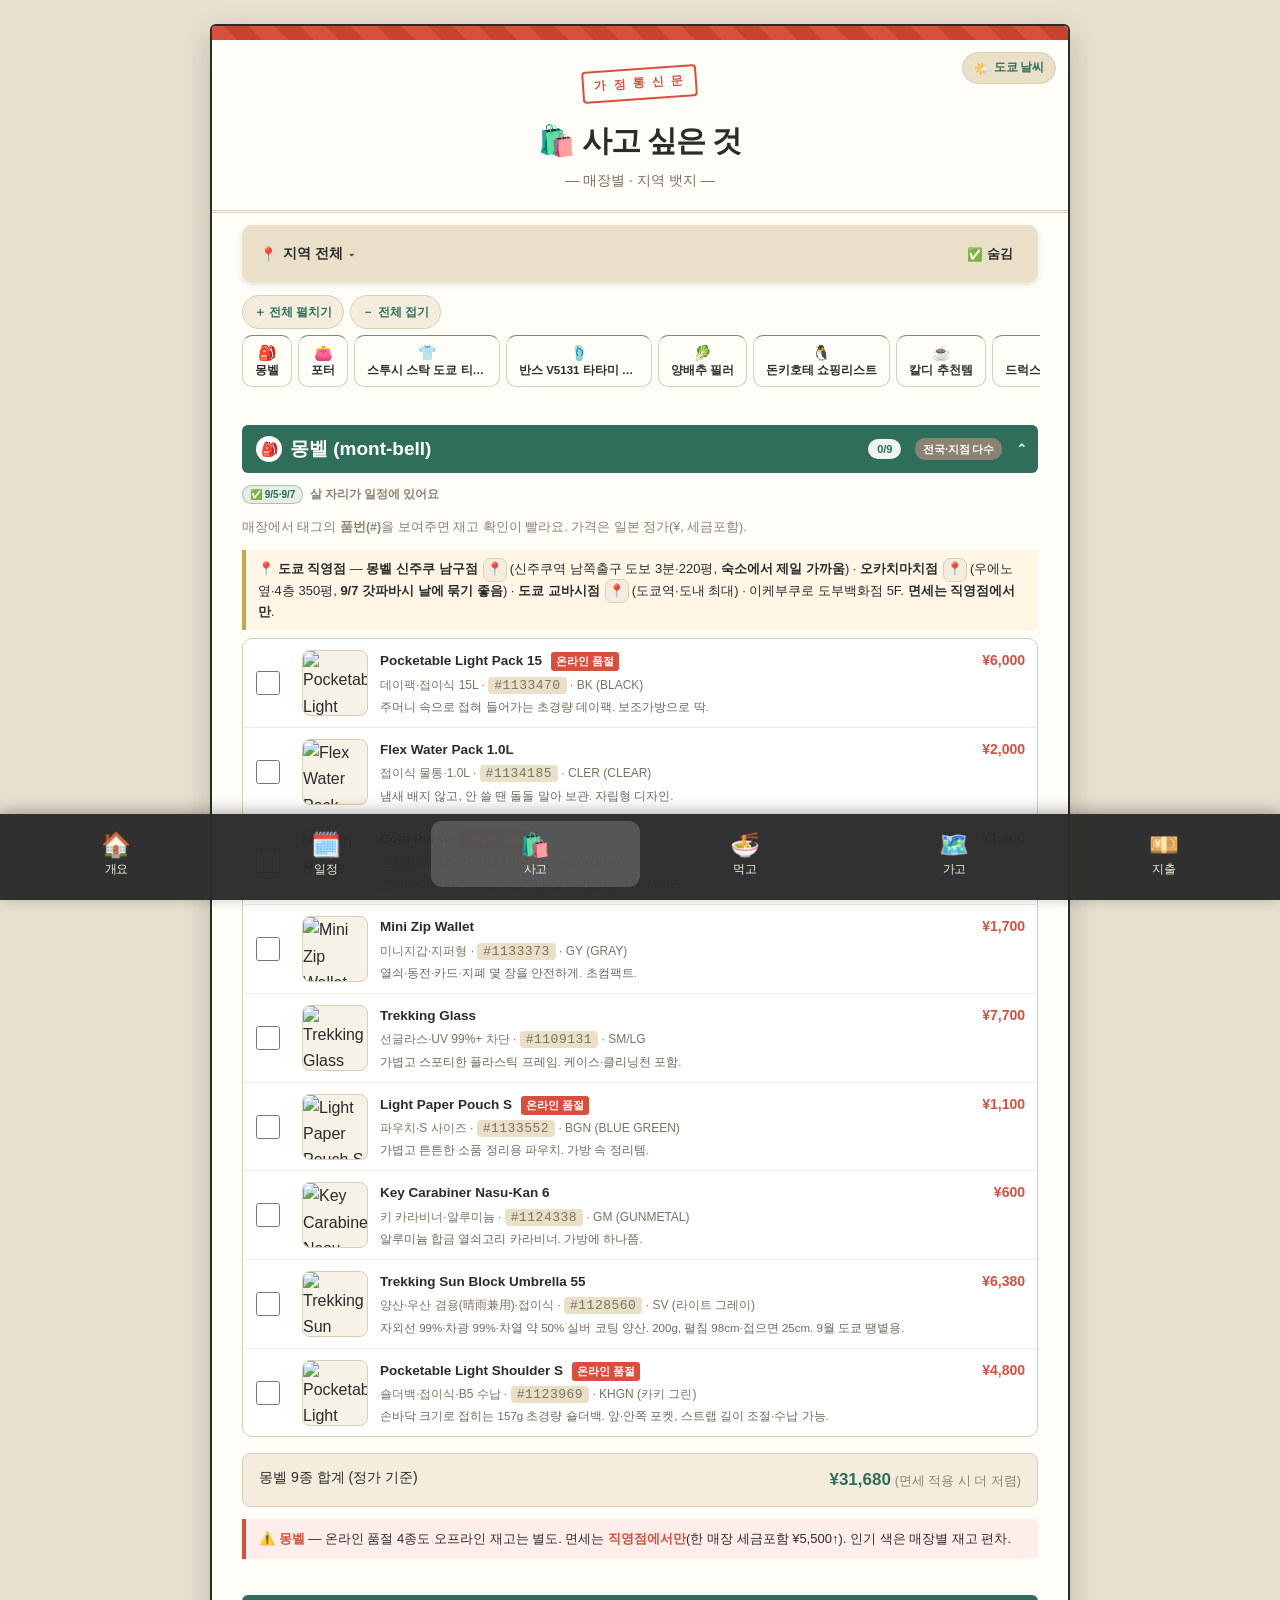
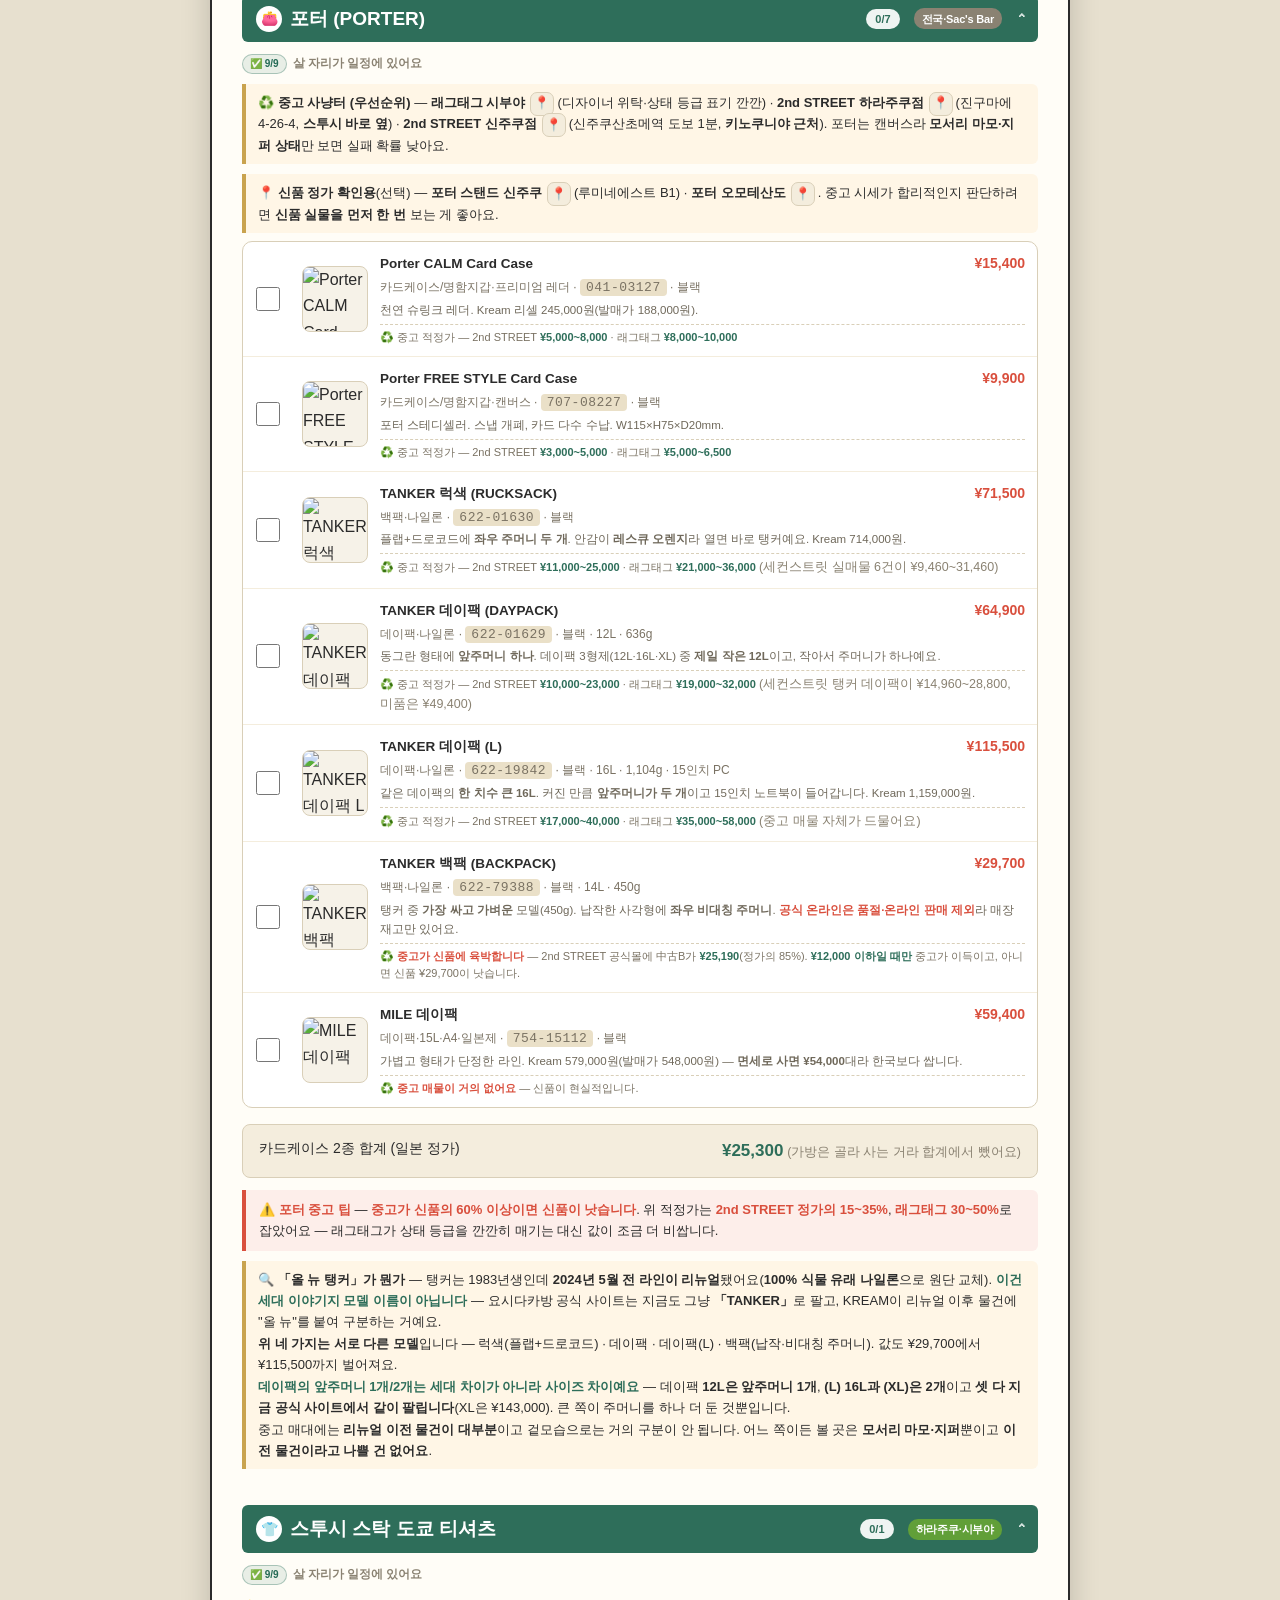
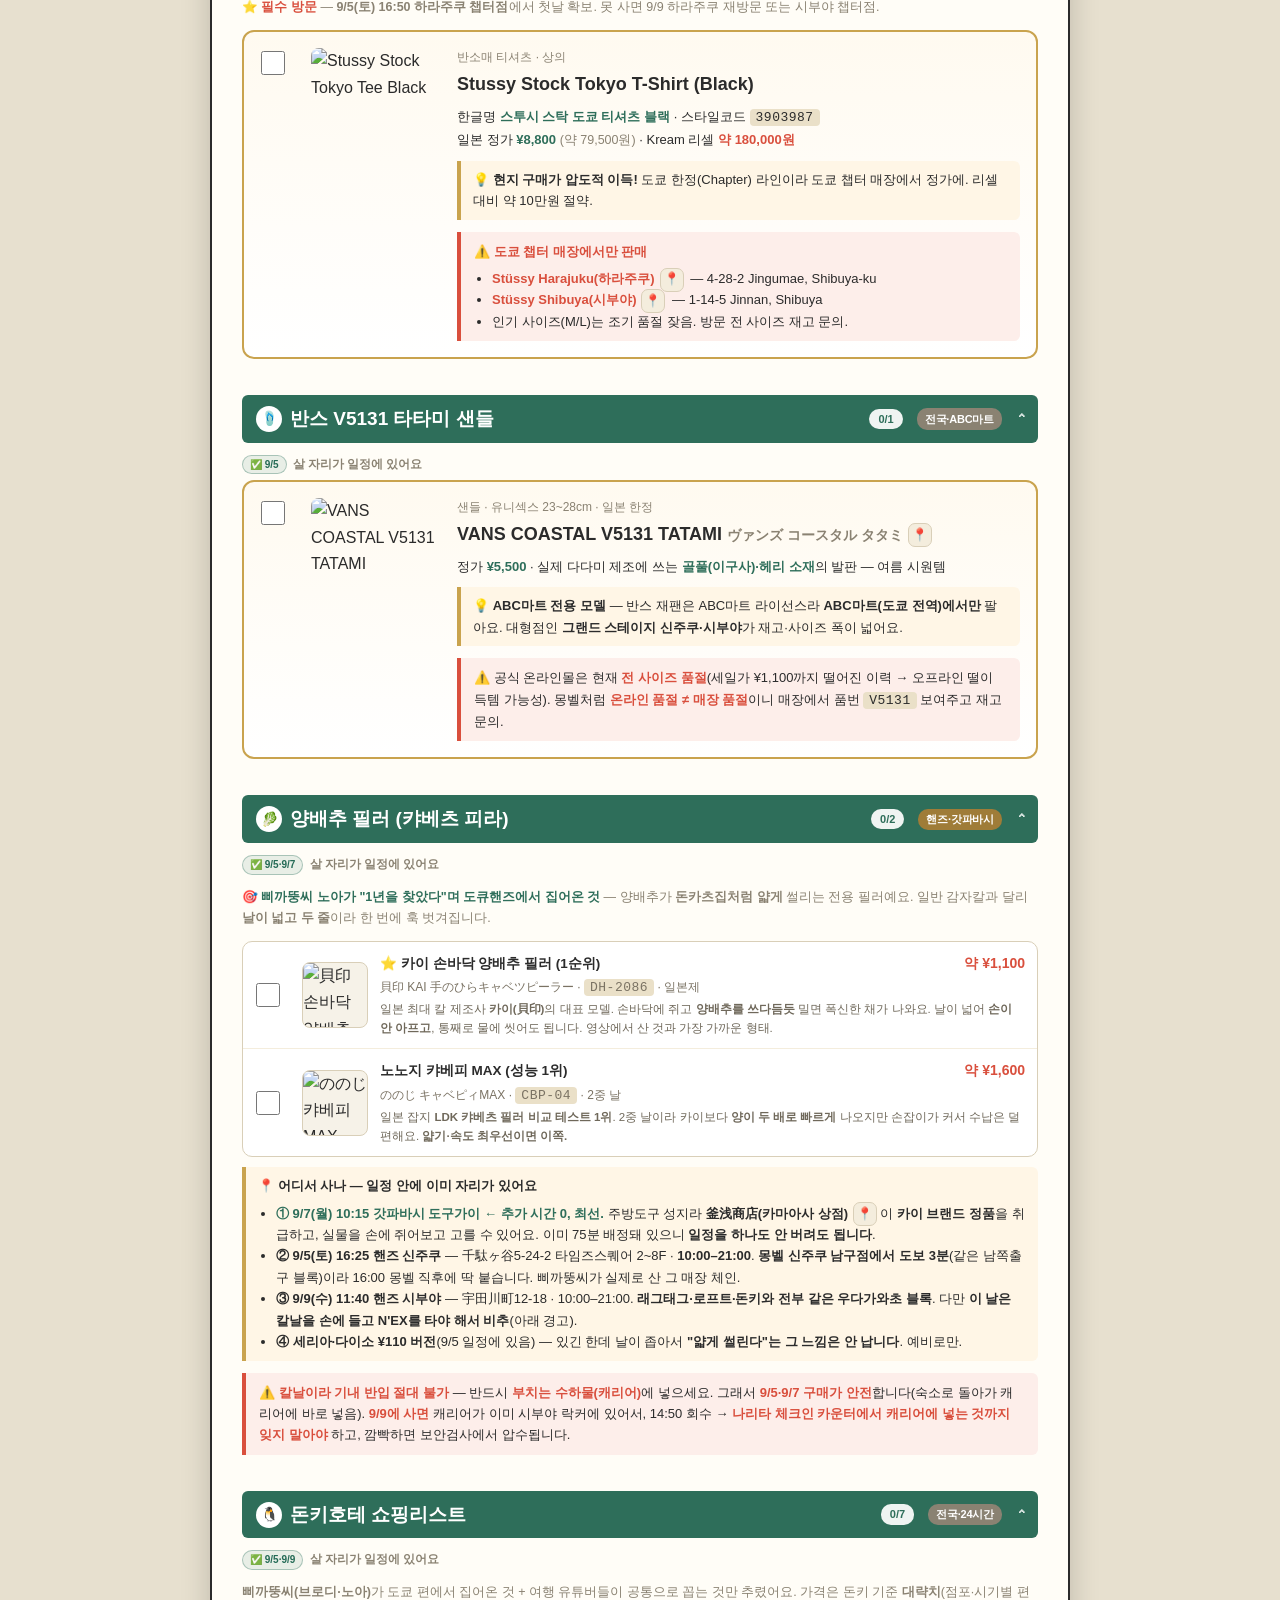
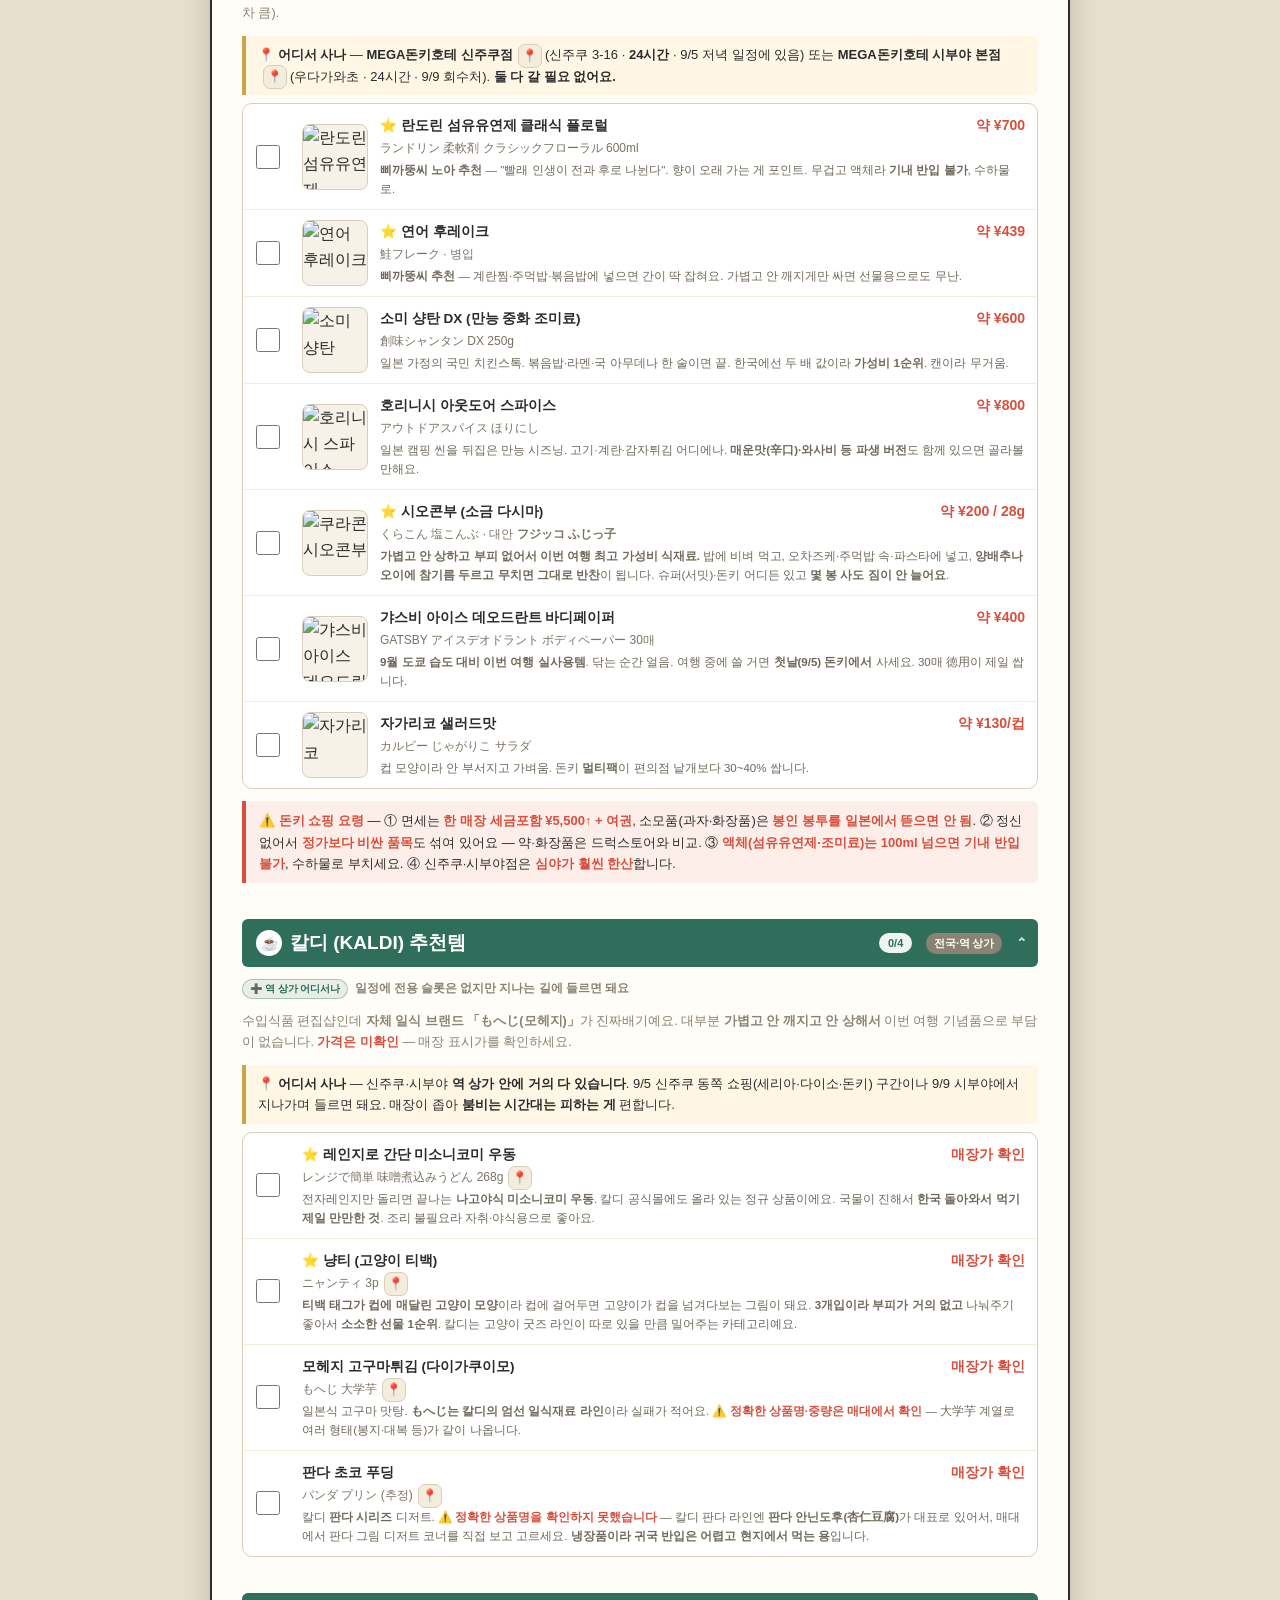
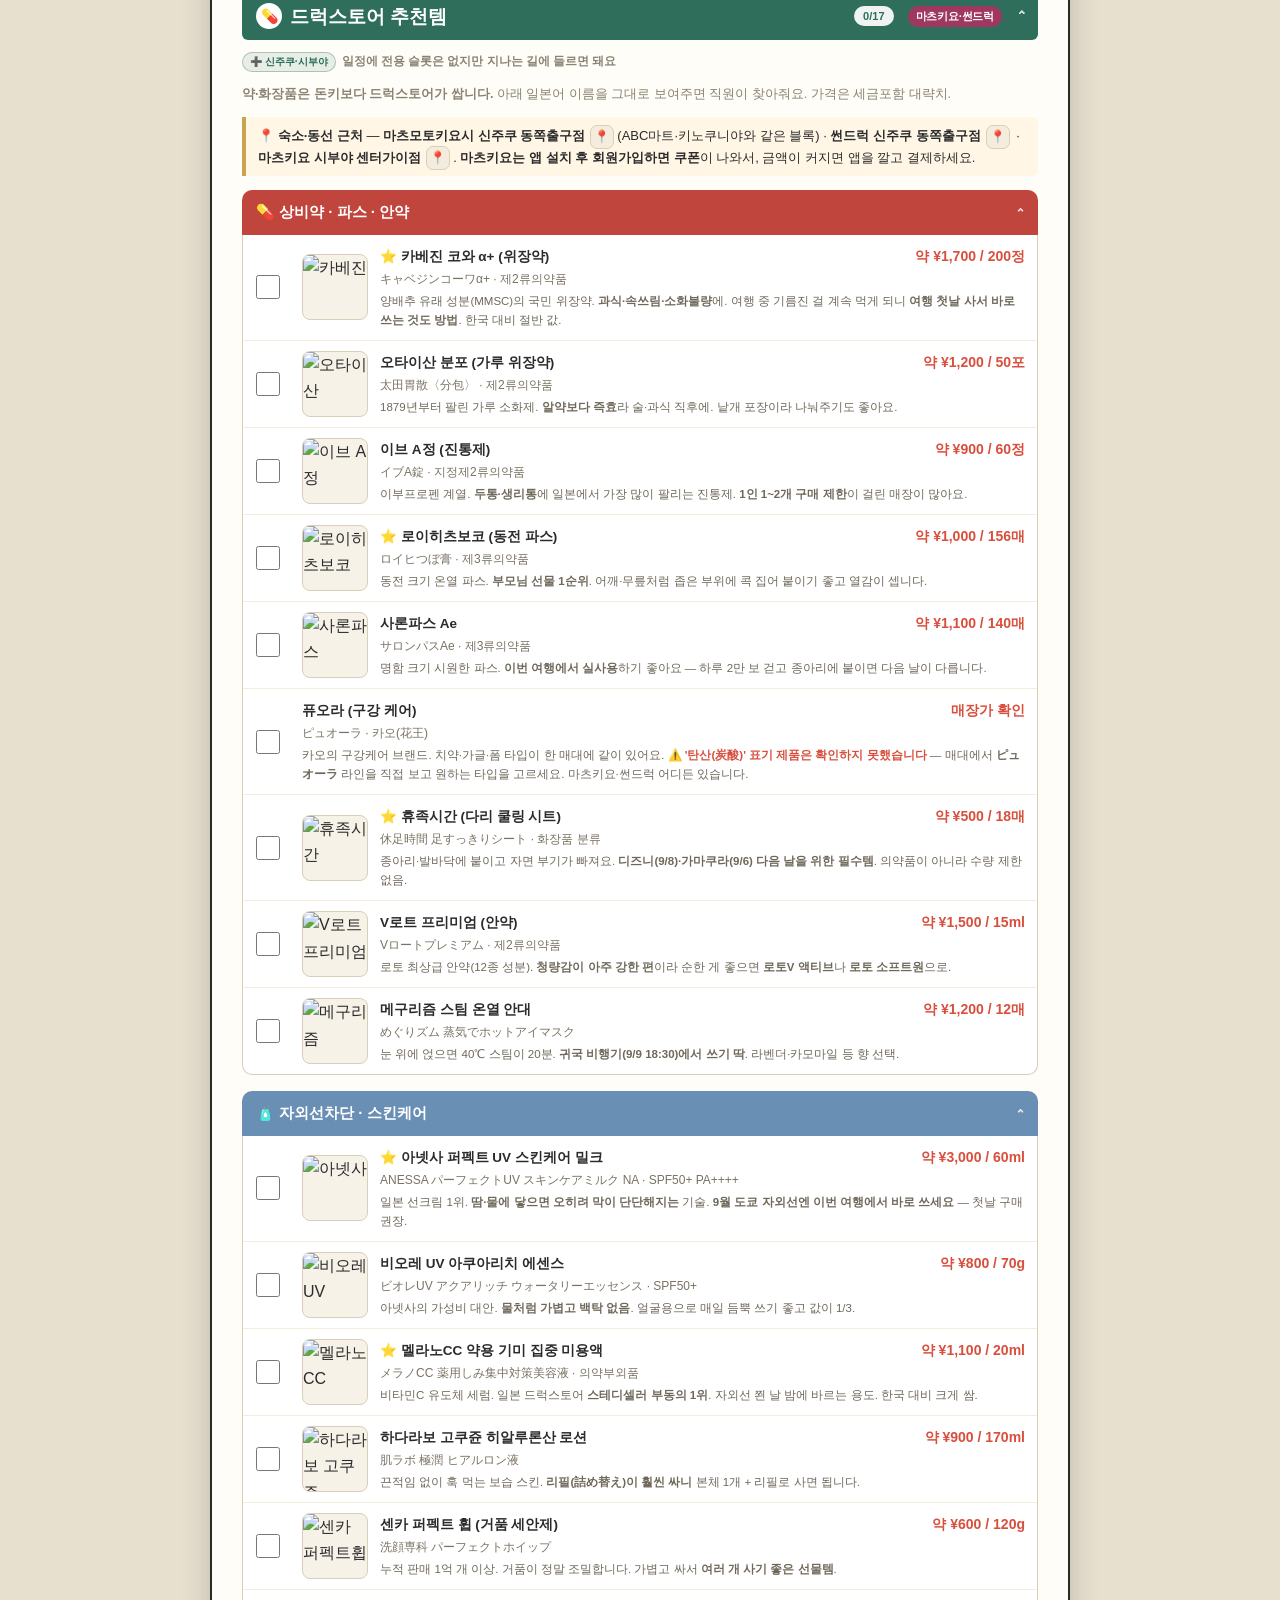
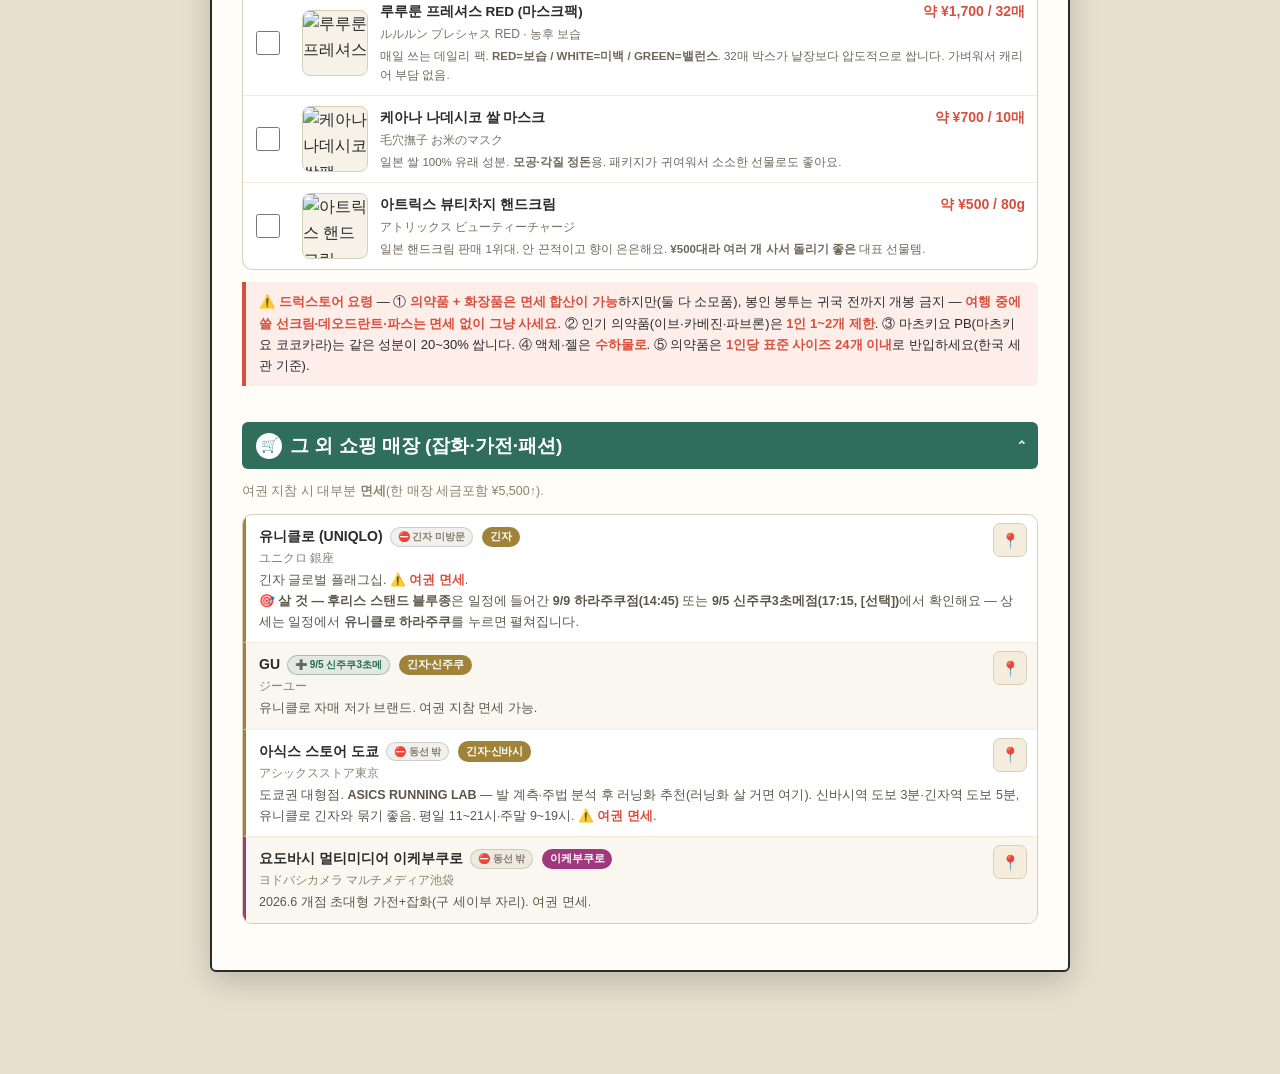
==== commit 7076bcb7: "데이팩 앞주머니 개수는 세대가 아니라 사이즈 차이임을 명시 공식 TANKER 목록에 데이팩 12L / (L) 16L / (XL) 이 동시에 올라와 있고, 12L 만 앞주머니 1개," ====
--- a/pages/buy.html
+++ b/pages/buy.html
@@ -11,7 +11,7 @@
 <link rel="icon" href="data:image/svg+xml,%3Csvg xmlns='http://www.w3.org/2000/svg' viewBox='0 0 100 100'%3E%3Ctext y='.9em' font-size='88'%3E%F0%9F%97%BC%3C/text%3E%3C/svg%3E">
 <link rel="apple-touch-icon" href="../icon-180.png">
 <link rel="manifest" href="../manifest.webmanifest">
-<link rel="stylesheet" href="../assets/style.css?v=135">
+<link rel="stylesheet" href="../assets/style.css?v=136">
 </head>
 <body data-tab="buy">
 <div class="sheet">
@@ -54,14 +54,14 @@
       <div class="prow"><img loading="lazy" decoding="async" src="https://shopping.c.yimg.jp/lib/selection/041-03127-10.jpg" alt="Porter CALM Card Case"><div class="pb"><div class="prtop"><span class="pnm">Porter CALM Card Case</span><span class="ppr">¥15,400</span></div><div class="pmeta">카드케이스/명함지갑·프리미엄 레더 · <span class="pcode">041-03127</span> · 블랙</div><div class="pdesc">천연 슈링크 레더. Kream 리셀 245,000원(발매가 188,000원).<br><span class="used">♻️ 중고 적정가 — 2nd STREET <b>¥5,000~8,000</b> · 래그태그 <b>¥8,000~10,000</b></span></div></div></div>
       <div class="prow"><img loading="lazy" decoding="async" src="https://shopping.c.yimg.jp/lib/selection/707-08227-10.jpg" alt="Porter FREE STYLE Card Case"><div class="pb"><div class="prtop"><span class="pnm">Porter FREE STYLE Card Case</span><span class="ppr">¥9,900</span></div><div class="pmeta">카드케이스/명함지갑·캔버스 · <span class="pcode">707-08227</span> · 블랙</div><div class="pdesc">포터 스테디셀러. 스냅 개폐, 카드 다수 수납. W115×H75×D20mm.<br><span class="used">♻️ 중고 적정가 — 2nd STREET <b>¥3,000~5,000</b> · 래그태그 <b>¥5,000~6,500</b></span></div></div></div>
       <div class="prow"><img loading="lazy" decoding="async" src="https://img-yoshida.freetls.fastly.net/yoshidakaban/image_item/113/113552/11355201_b.jpg" alt="TANKER 럭색"><div class="pb"><div class="prtop"><span class="pnm">TANKER 럭색 (RUCKSACK)</span><span class="ppr">¥71,500</span></div><div class="pmeta">백팩·나일론 · <span class="pcode">622-01630</span> · 블랙</div><div class="pdesc">플랩+드로코드에 <b>좌우 주머니 두 개</b>. 안감이 <b>레스큐 오렌지</b>라 열면 바로 탱커예요. Kream 714,000원.<br><span class="used">♻️ 중고 적정가 — 2nd STREET <b>¥11,000~25,000</b> · 래그태그 <b>¥21,000~36,000</b> <span class="muted">(세컨스트릿 실매물 6건이 ¥9,460~31,460)</span></span></div></div></div>
-      <div class="prow"><img loading="lazy" decoding="async" src="https://img-yoshida.freetls.fastly.net/yoshidakaban/image_item/113/113553/11355301_b.jpg" alt="TANKER 데이팩"><div class="pb"><div class="prtop"><span class="pnm">TANKER 데이팩 (DAYPACK)</span><span class="ppr">¥64,900</span></div><div class="pmeta">데이팩·나일론 · <span class="pcode">622-01629</span> · 블랙 · 12L · 636g</div><div class="pdesc">동그란 형태에 <b>앞주머니 하나</b>. 탱커 백팩 중 가장 무난한 형태예요.<br><span class="used">♻️ 중고 적정가 — 2nd STREET <b>¥10,000~23,000</b> · 래그태그 <b>¥19,000~32,000</b> <span class="muted">(세컨스트릿 탱커 데이팩이 ¥14,960~28,800, 미품은 ¥49,400)</span></span></div></div></div>
-      <div class="prow"><img loading="lazy" decoding="async" src="https://img-yoshida.freetls.fastly.net/yoshidakaban/image_item/113/113529/11352901_b.jpg" alt="TANKER 데이팩 L"><div class="pb"><div class="prtop"><span class="pnm">TANKER 데이팩 (L)</span><span class="ppr">¥115,500</span></div><div class="pmeta">데이팩·나일론 · <span class="pcode">622-19842</span> · 블랙 · 16L · 1,104g · 15인치 PC</div><div class="pdesc"><b>앞주머니 두 개</b>짜리 대형. Kream 1,159,000원.<br><span class="used">♻️ 중고 적정가 — 2nd STREET <b>¥17,000~40,000</b> · 래그태그 <b>¥35,000~58,000</b> <span class="muted">(중고 매물 자체가 드물어요)</span></span></div></div></div>
+      <div class="prow"><img loading="lazy" decoding="async" src="https://img-yoshida.freetls.fastly.net/yoshidakaban/image_item/113/113553/11355301_b.jpg" alt="TANKER 데이팩"><div class="pb"><div class="prtop"><span class="pnm">TANKER 데이팩 (DAYPACK)</span><span class="ppr">¥64,900</span></div><div class="pmeta">데이팩·나일론 · <span class="pcode">622-01629</span> · 블랙 · 12L · 636g</div><div class="pdesc">동그란 형태에 <b>앞주머니 하나</b>. 데이팩 3형제(12L·16L·XL) 중 <b>제일 작은 12L</b>이고, 작아서 주머니가 하나예요.<br><span class="used">♻️ 중고 적정가 — 2nd STREET <b>¥10,000~23,000</b> · 래그태그 <b>¥19,000~32,000</b> <span class="muted">(세컨스트릿 탱커 데이팩이 ¥14,960~28,800, 미품은 ¥49,400)</span></span></div></div></div>
+      <div class="prow"><img loading="lazy" decoding="async" src="https://img-yoshida.freetls.fastly.net/yoshidakaban/image_item/113/113529/11352901_b.jpg" alt="TANKER 데이팩 L"><div class="pb"><div class="prtop"><span class="pnm">TANKER 데이팩 (L)</span><span class="ppr">¥115,500</span></div><div class="pmeta">데이팩·나일론 · <span class="pcode">622-19842</span> · 블랙 · 16L · 1,104g · 15인치 PC</div><div class="pdesc">같은 데이팩의 <b>한 치수 큰 16L</b>. 커진 만큼 <b>앞주머니가 두 개</b>이고 15인치 노트북이 들어갑니다. Kream 1,159,000원.<br><span class="used">♻️ 중고 적정가 — 2nd STREET <b>¥17,000~40,000</b> · 래그태그 <b>¥35,000~58,000</b> <span class="muted">(중고 매물 자체가 드물어요)</span></span></div></div></div>
       <div class="prow"><img loading="lazy" decoding="async" src="https://img-yoshida.freetls.fastly.net/yoshidakaban/image_item/105/105795/10579501_b.jpg" alt="TANKER 백팩"><div class="pb"><div class="prtop"><span class="pnm">TANKER 백팩 (BACKPACK)</span><span class="ppr">¥29,700</span></div><div class="pmeta">백팩·나일론 · <span class="pcode">622-79388</span> · 블랙 · 14L · 450g</div><div class="pdesc">탱커 중 <b>가장 싸고 가벼운</b> 모델(450g). 납작한 사각형에 <b>좌우 비대칭 주머니</b>. <b style="color:var(--accent);">공식 온라인은 품절·온라인 판매 제외</b>라 매장 재고만 있어요.<br><span class="used">♻️ <b style="color:var(--accent);">중고가 신품에 육박합니다</b> — 2nd STREET 공식몰에 中古B가 <b>¥25,190</b>(정가의 85%). <b>¥12,000 이하일 때만</b> 중고가 이득이고, 아니면 신품 ¥29,700이 낫습니다.</span></div></div></div>
       <div class="prow"><img loading="lazy" decoding="async" src="https://shopping.c.yimg.jp/lib/selection/754-15112-10.jpg" alt="MILE 데이팩"><div class="pb"><div class="prtop"><span class="pnm">MILE 데이팩</span><span class="ppr">¥59,400</span></div><div class="pmeta">데이팩·15L·A4·일본제 · <span class="pcode">754-15112</span> · 블랙</div><div class="pdesc">가볍고 형태가 단정한 라인. Kream 579,000원(발매가 548,000원) — <b>면세로 사면 ¥54,000</b>대라 한국보다 쌉니다.<br><span class="used">♻️ <b style="color:var(--accent);">중고 매물이 거의 없어요</b> — 신품이 현실적입니다.</span></div></div></div>
     </div>
     <div class="totbar"><span>카드케이스 2종 합계 (일본 정가)</span><span><b>¥25,300</b> <span class="muted">(가방은 골라 사는 거라 합계에서 뺐어요)</span></span></div>
     <div class="warn">⚠️ <b>포터 중고 팁</b> — <b>중고가 신품의 60% 이상이면 신품이 낫습니다</b>. 위 적정가는 <b>2nd STREET 정가의 15~35%</b>, <b>래그태그 30~50%</b>로 잡았어요 — 래그태그가 상태 등급을 깐깐히 매기는 대신 값이 조금 더 비쌉니다.</div>
-    <div class="tip">🔍 <b>「올 뉴 탱커」가 뭔가</b> — 탱커는 1983년생인데 <b>2024년 5월 전 라인이 리뉴얼</b>됐어요(<b>100% 식물 유래 나일론</b>으로 원단 교체). <b style="color:var(--accent2);">이건 세대 이야기지 모델 이름이 아닙니다</b> — 요시다카방 공식 사이트는 지금도 그냥 <b>「TANKER」</b>로 팔고, KREAM이 리뉴얼 이후 물건에 "올 뉴"를 붙여 구분하는 거예요.<br><b>위 네 가지는 서로 다른 모델</b>입니다 — 럭색(플랩+드로코드) · 데이팩(앞주머니 1개) · 데이팩L(앞주머니 2개) · 백팩(납작·비대칭 주머니). 값도 ¥29,700에서 ¥115,500까지 벌어져요. 중고 매대에는 <b>리뉴얼 이전 물건이 대부분</b>이고 겉모습으로는 거의 구분이 안 됩니다. 어느 쪽이든 볼 곳은 <b>모서리 마모·지퍼</b>뿐이고 <b>이전 물건이라고 나쁠 건 없어요</b>.</div>
+    <div class="tip">🔍 <b>「올 뉴 탱커」가 뭔가</b> — 탱커는 1983년생인데 <b>2024년 5월 전 라인이 리뉴얼</b>됐어요(<b>100% 식물 유래 나일론</b>으로 원단 교체). <b style="color:var(--accent2);">이건 세대 이야기지 모델 이름이 아닙니다</b> — 요시다카방 공식 사이트는 지금도 그냥 <b>「TANKER」</b>로 팔고, KREAM이 리뉴얼 이후 물건에 "올 뉴"를 붙여 구분하는 거예요.<br><b>위 네 가지는 서로 다른 모델</b>입니다 — 럭색(플랩+드로코드) · 데이팩 · 데이팩(L) · 백팩(납작·비대칭 주머니). 값도 ¥29,700에서 ¥115,500까지 벌어져요.<br><b style="color:var(--accent2);">데이팩의 앞주머니 1개/2개는 세대 차이가 아니라 사이즈 차이예요</b> — 데이팩 <b>12L은 앞주머니 1개</b>, <b>(L) 16L과 (XL)은 2개</b>이고 <b>셋 다 지금 공식 사이트에서 같이 팔립니다</b>(XL은 ¥143,000). 큰 쪽이 주머니를 하나 더 둔 것뿐입니다.<br>중고 매대에는 <b>리뉴얼 이전 물건이 대부분</b>이고 겉모습으로는 거의 구분이 안 됩니다. 어느 쪽이든 볼 곳은 <b>모서리 마모·지퍼</b>뿐이고 <b>이전 물건이라고 나쁠 건 없어요</b>.</div>
     </details>
   </section>
 
@@ -213,6 +213,6 @@
   </section>
 
 </div>
-<script src="../assets/app.js?v=135"></script>
+<script src="../assets/app.js?v=136"></script>
 </body>
 </html>
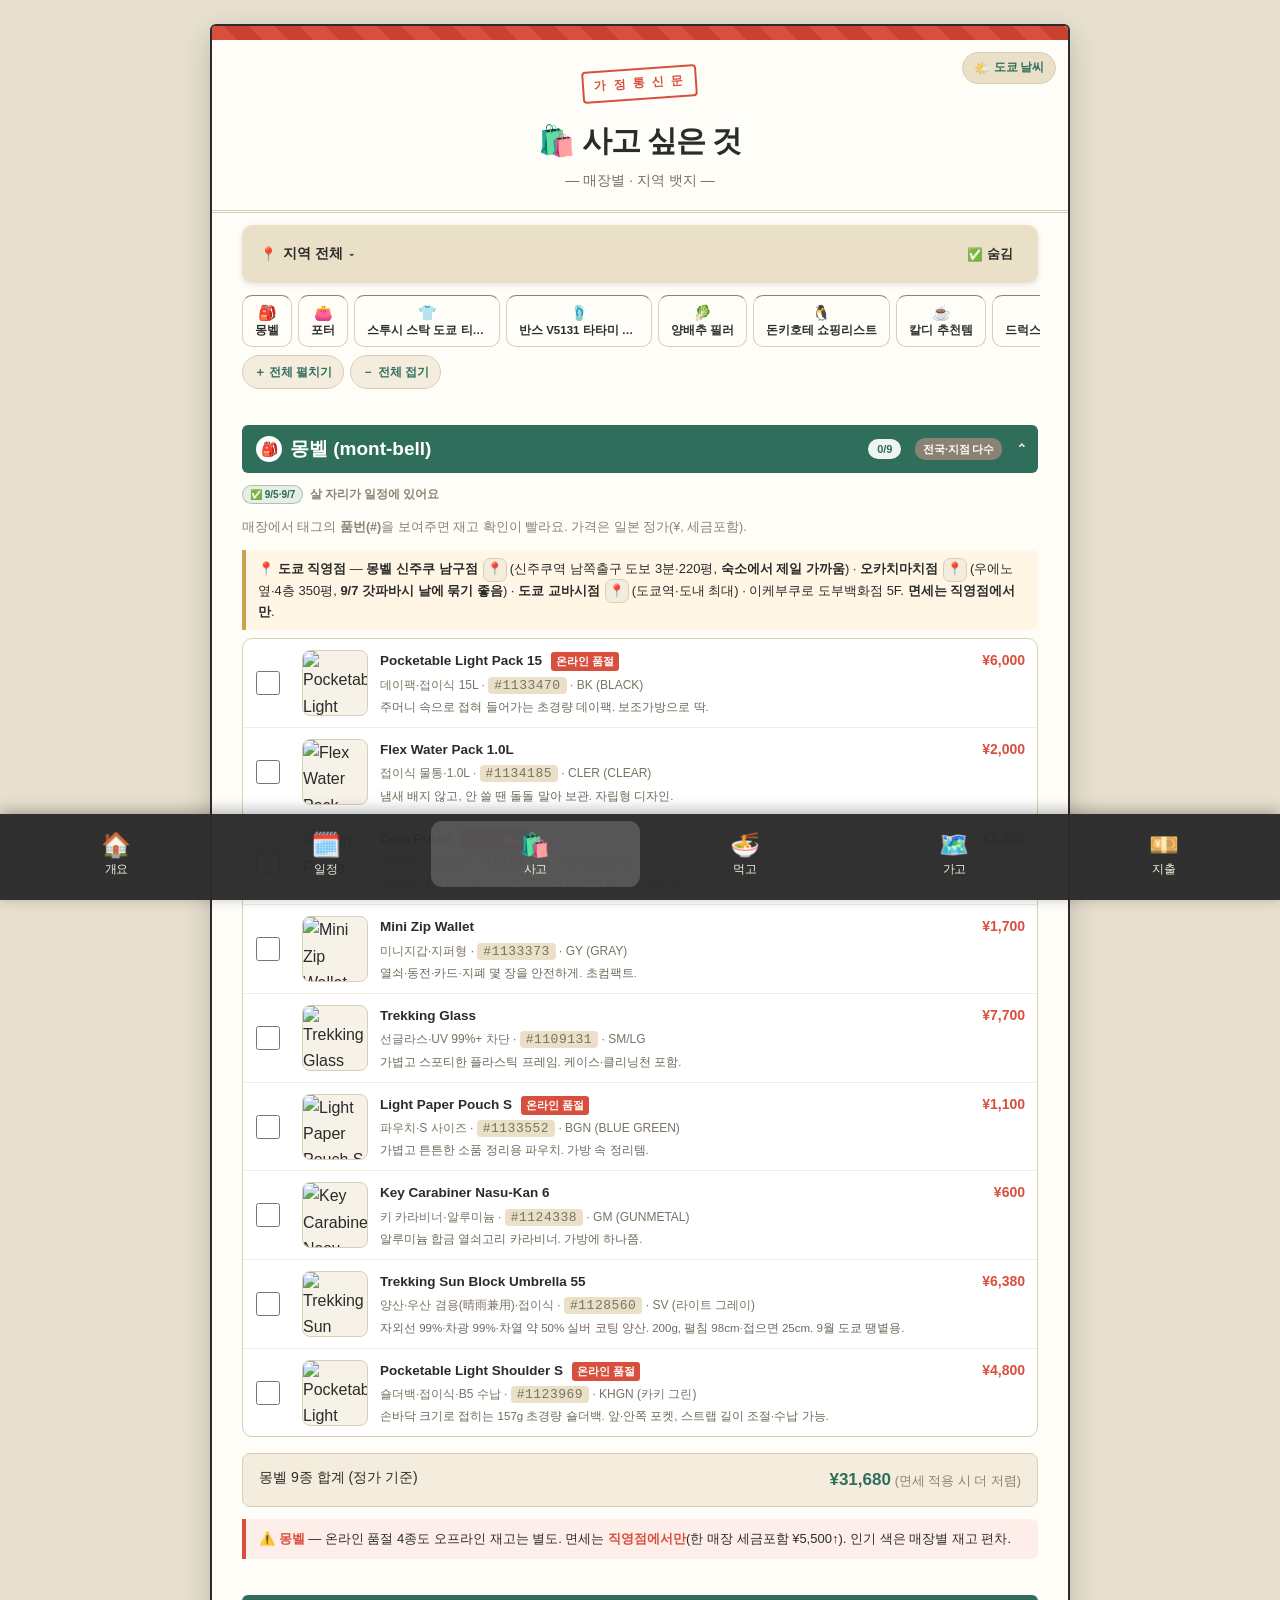
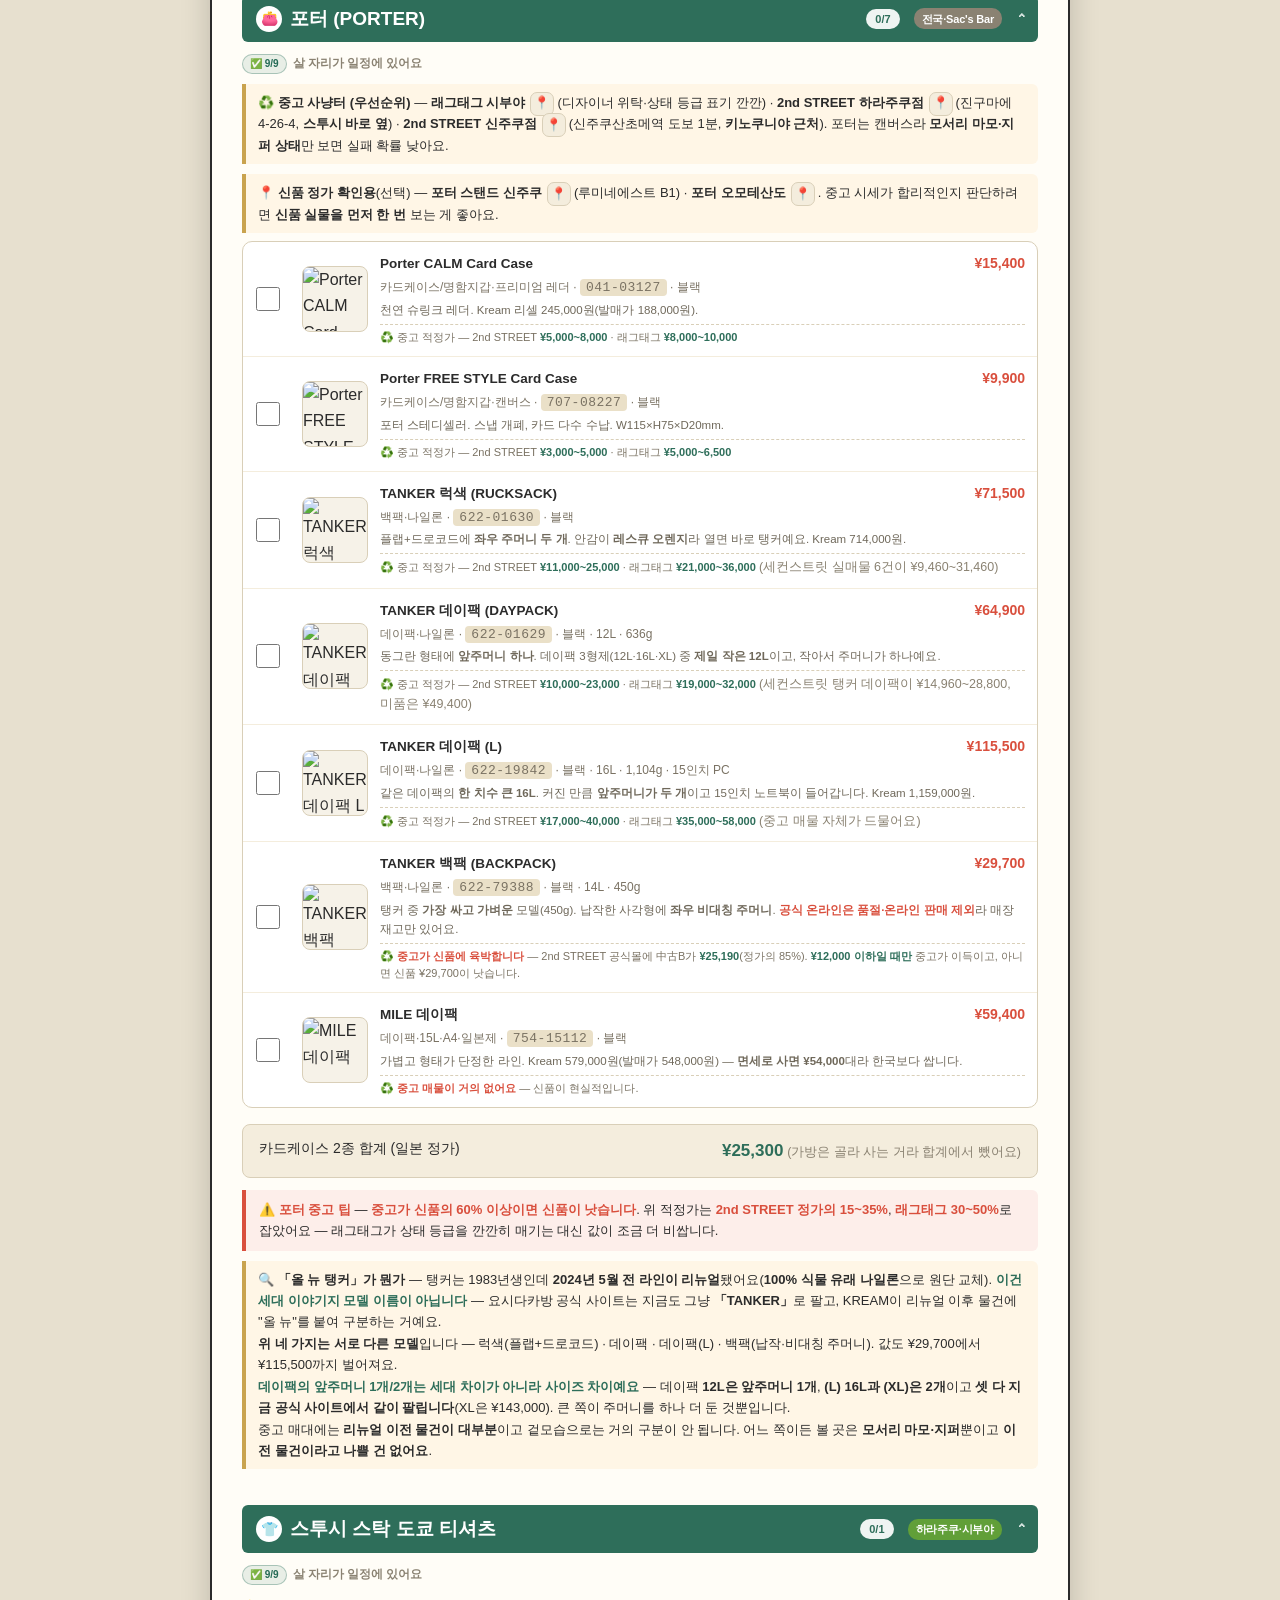
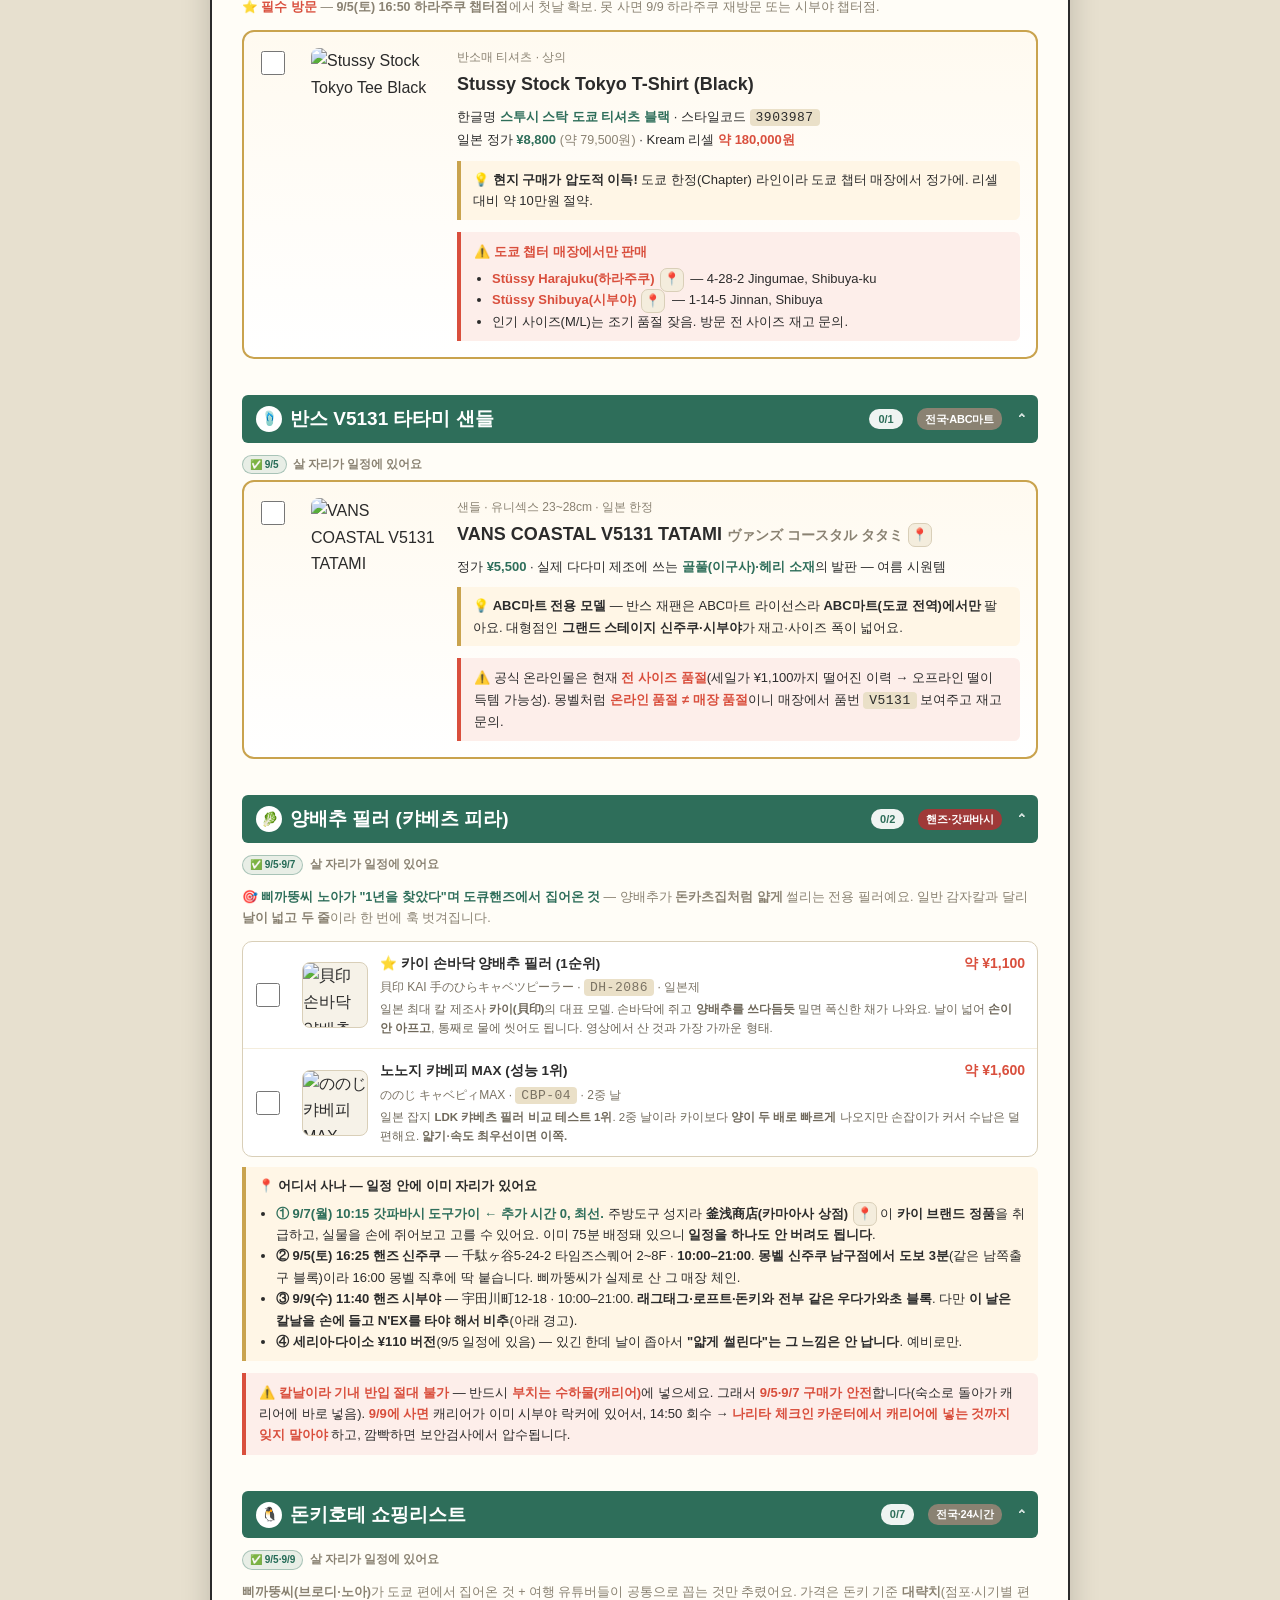
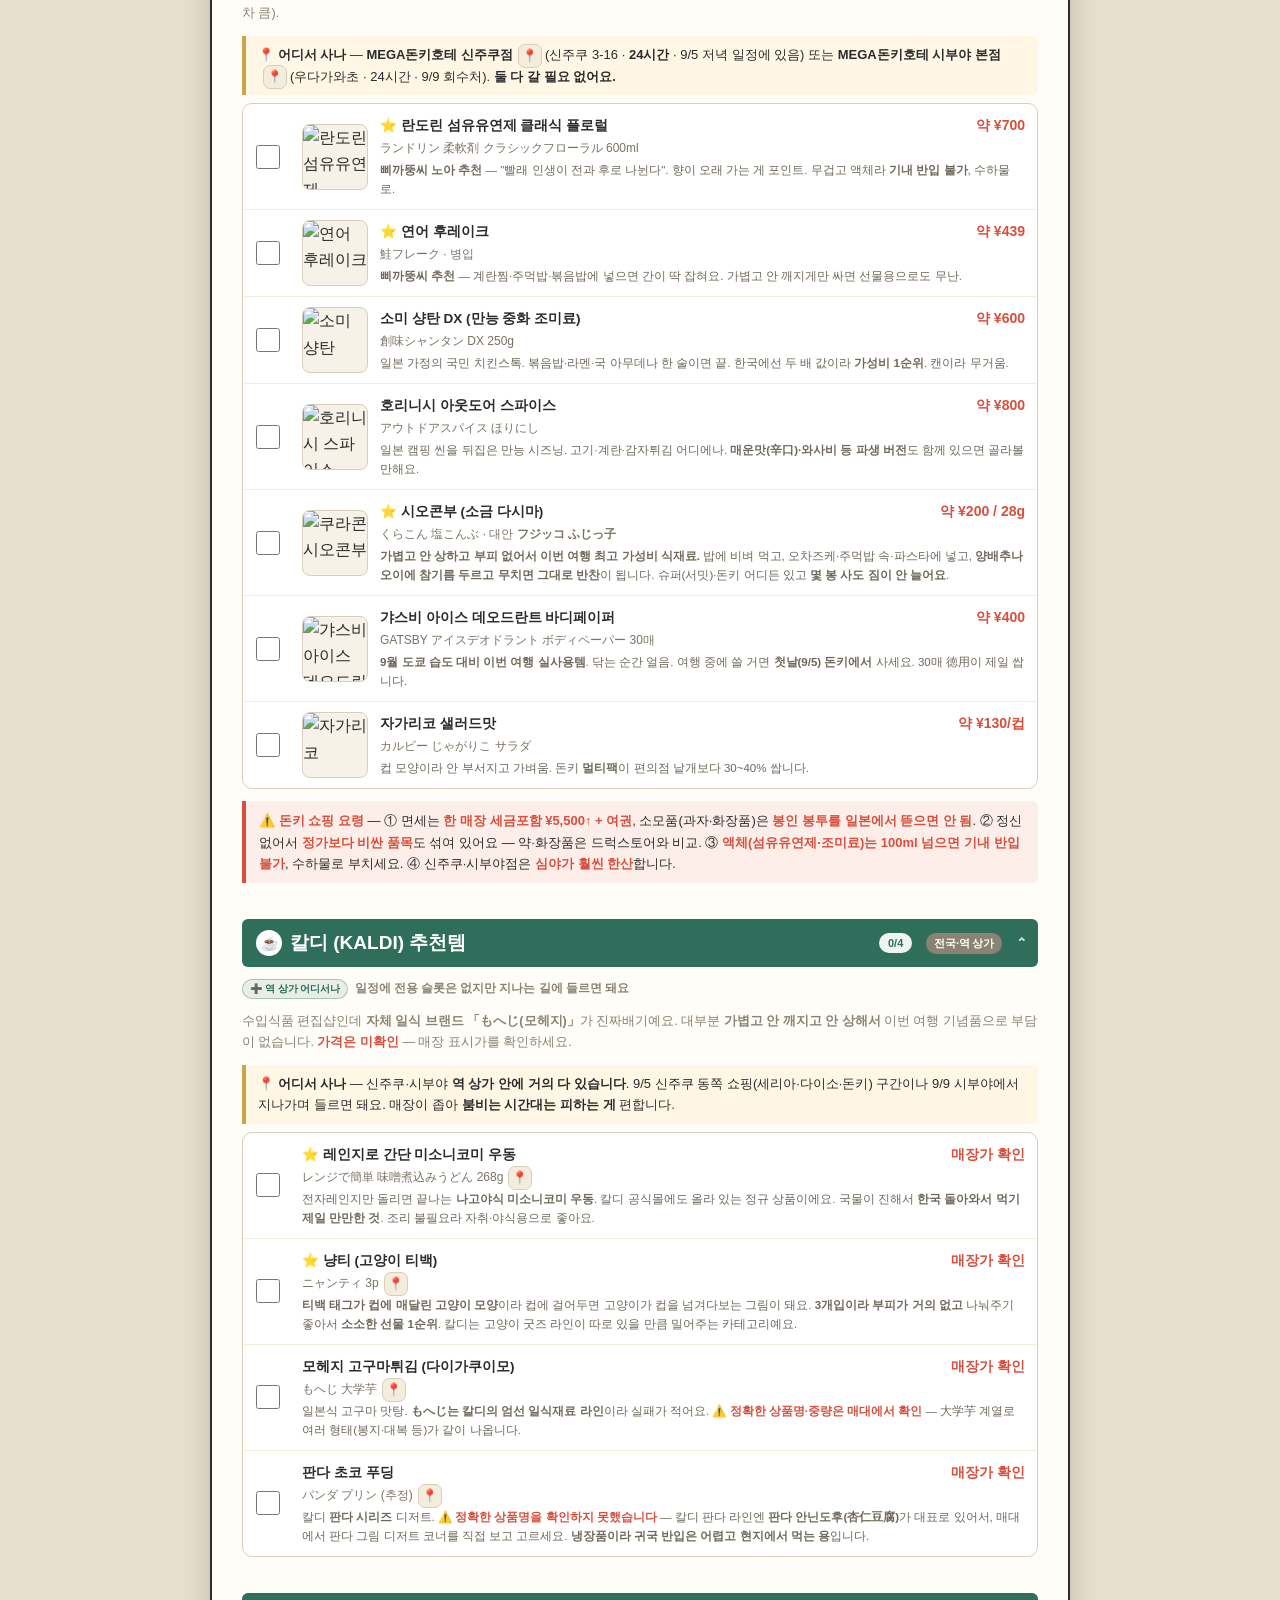
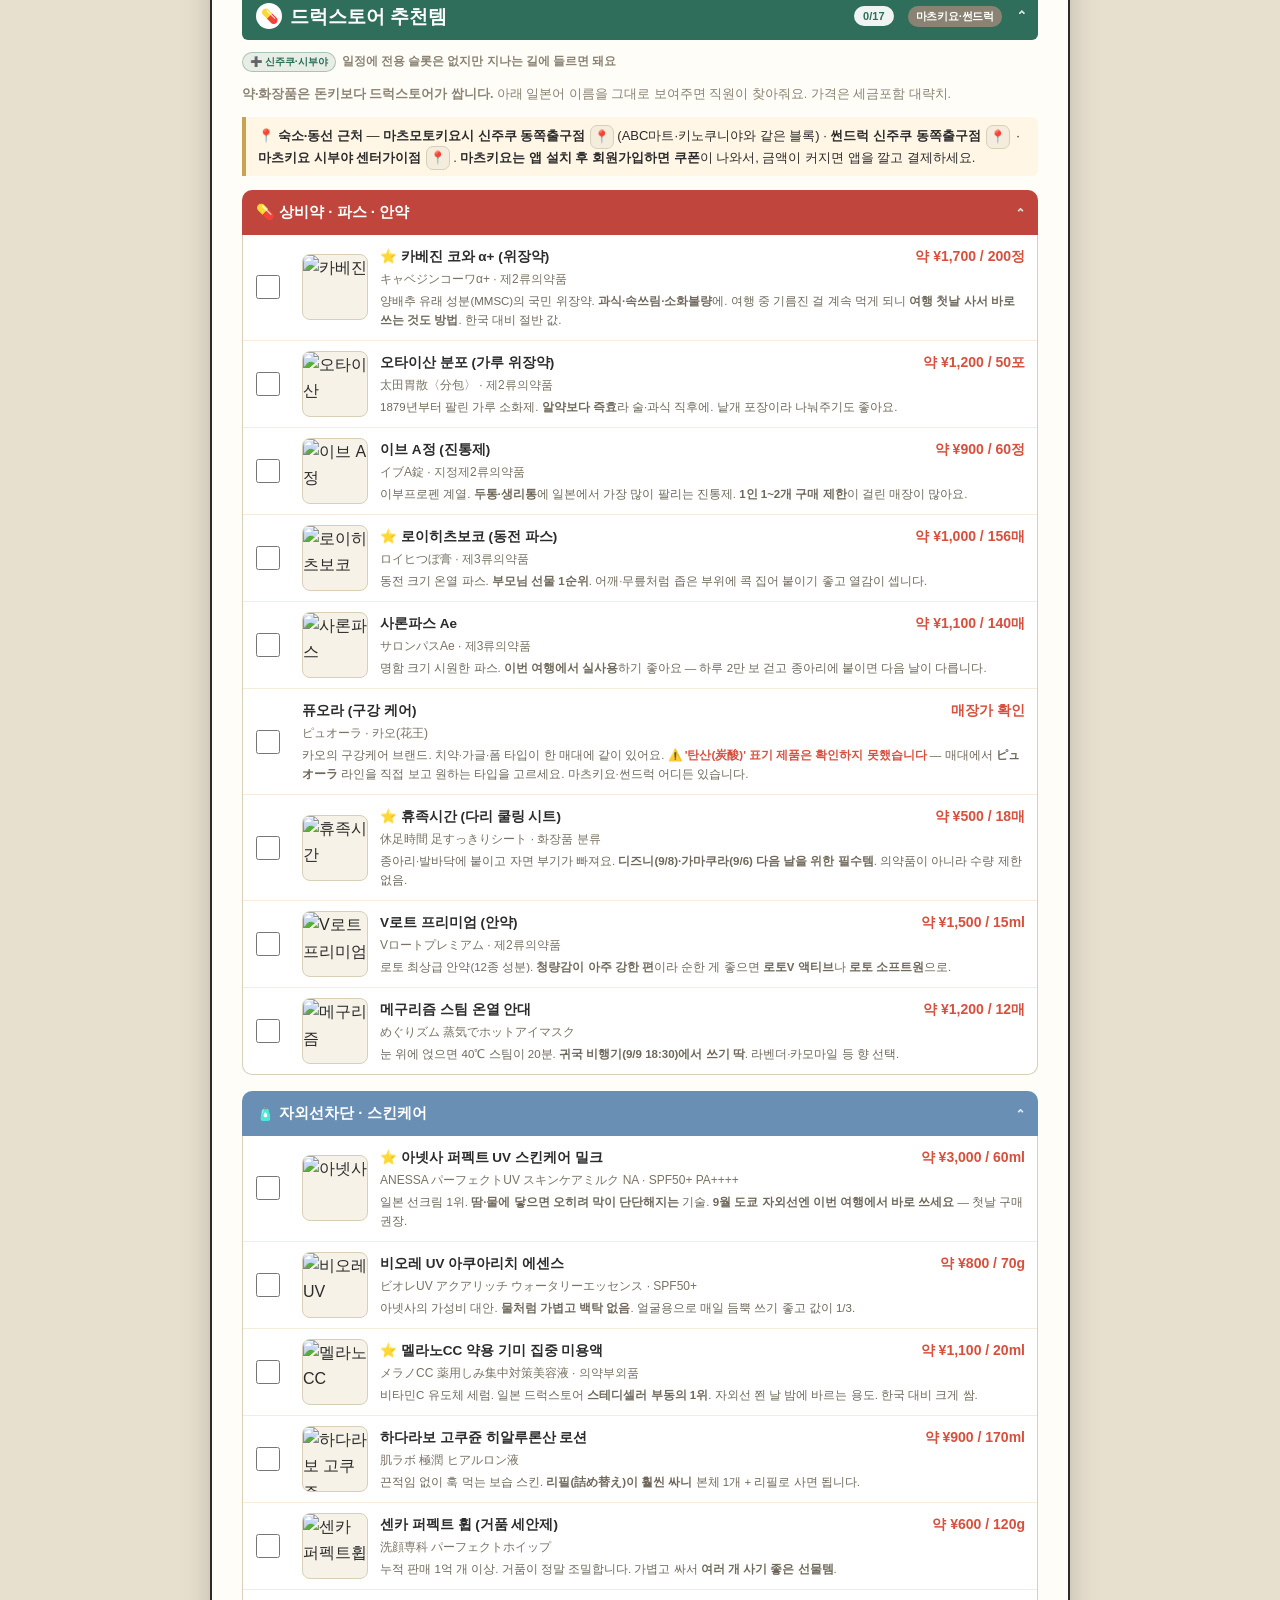
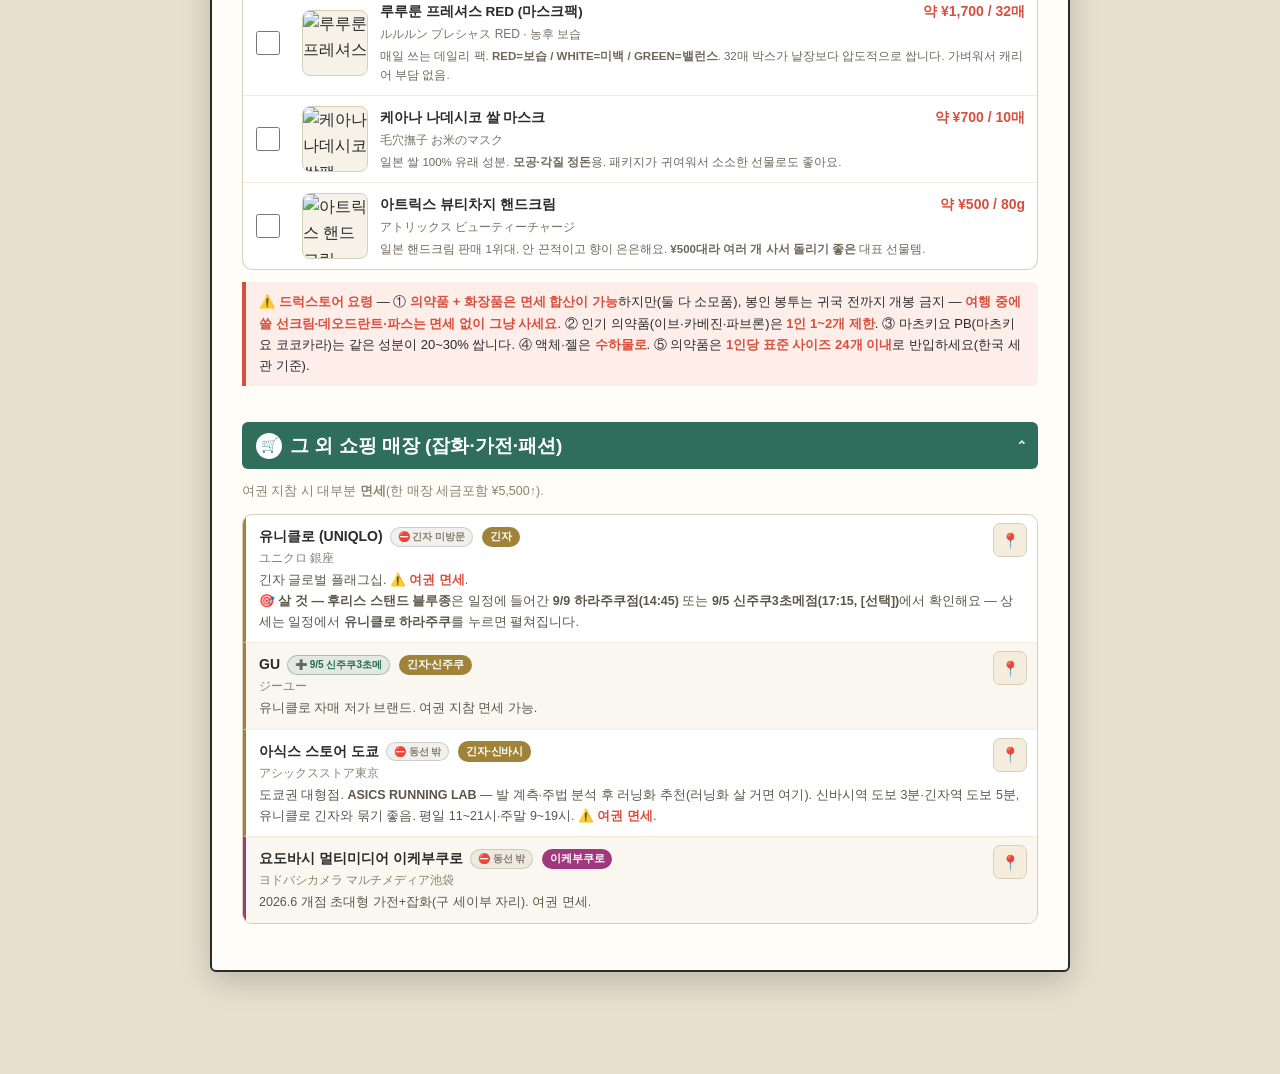
==== commit 354eec3e: "지역 필터를 화이트리스트로 전환 · 칩줄과 버튼 순서 정렬 ■ 지역 필터    뱃지에는 지역 말고도 브랜드·영업시간·장소 종류가 같이 적혀 있는데,    이걸 블랙리스트로 하나씩 " ====
--- a/pages/buy.html
+++ b/pages/buy.html
@@ -11,7 +11,7 @@
 <link rel="icon" href="data:image/svg+xml,%3Csvg xmlns='http://www.w3.org/2000/svg' viewBox='0 0 100 100'%3E%3Ctext y='.9em' font-size='88'%3E%F0%9F%97%BC%3C/text%3E%3C/svg%3E">
 <link rel="apple-touch-icon" href="../icon-180.png">
 <link rel="manifest" href="../manifest.webmanifest">
-<link rel="stylesheet" href="../assets/style.css?v=136">
+<link rel="stylesheet" href="../assets/style.css?v=140">
 </head>
 <body data-tab="buy">
 <div class="sheet">
@@ -213,6 +213,6 @@
   </section>
 
 </div>
-<script src="../assets/app.js?v=136"></script>
+<script src="../assets/app.js?v=140"></script>
 </body>
 </html>
--- a/assets/style.css
+++ b/assets/style.css
@@ -332,7 +332,7 @@
   .plbar{ display:flex; gap:6px; margin:12px 0 2px; flex-wrap:wrap;}
   /* 일정 탭 바는 section(padding 30px) 안에 있어 저절로 맞지만,
      다른 탭 바는 .sheet 바로 밑에 주입돼서 여백을 직접 맞춰줘야 한다. */
-  .plbar.foldbar{ margin:12px 30px 4px;}
+  .plbar.foldbar{ margin:2px 30px 6px;}
   .plbar button{ font-family:inherit; font-size:11.5px; font-weight:700; min-height:34px; color:var(--accent2); background:var(--soft); border:1px solid var(--line); border-radius:17px; padding:4px 11px; cursor:pointer; -webkit-tap-highlight-color:transparent;}
   .plbar button:hover{ background:var(--tag);}
   .plbar button.on{ background:var(--accent2); color:#fff; border-color:var(--accent2);}
@@ -484,7 +484,7 @@
     .flight .leg{ min-width:100%; }
     .litem .lsub{ margin-left:0; display:block;}
     #fbar-wrap{ margin:8px 14px 0; }
-    .plbar.foldbar{ margin:10px 14px 4px; }
+    .plbar.foldbar{ margin:2px 14px 6px; }
     #fempty{ margin:8px 14px 0; }
     /* 좁은 화면에선 결제자·부담 셀렉트가 한 줄을 나눠 갖고, 추가 버튼이 그 아래 전폭 */
     .exprow2 select{ flex:1 1 calc(50% - 4px);}
@@ -699,8 +699,8 @@
    일정 탭 날짜 칩은 section(좌우 padding 30px) 안에 있어 저절로 맞지만,
    이 칩줄은 .sheet 바로 밑에 주입돼서 여백을 직접 맞춰야 카드와 줄이 선다.
    (margin 28 + padding 2 = 카드와 같은 30px) */
-.schips{ margin:4px 28px 0; padding:2px 2px 8px;}
-@media(max-width:820px){ .schips{ margin:2px 12px 0;} }
+.schips{ margin:10px 28px 0; padding:2px 2px 6px;}
+@media(max-width:820px){ .schips{ margin:8px 12px 0;} }
 /* 칩으로 뛰었을 때 머리띠가 화면 맨 위에 딱 붙지 않도록 */
 .schip-target{ scroll-margin-top:10px;}
 .schip{ min-width:0; min-height:52px; padding:8px 12px; border-top-width:1px;}
@@ -713,6 +713,9 @@
   border-radius:999px; font-size:10px; font-weight:800; line-height:1.55; white-space:nowrap;}
 .fitb.yes{ color:#256b56; background:rgba(37,107,86,.10); border:1px solid rgba(37,107,86,.32);}
 .fitb.no{ color:#857c6b; background:rgba(138,130,114,.12); border:1px solid rgba(138,130,114,.32);}
+/* 예약 링크 버튼 — 목록 행 안에서는 한 줄 아래에 두고 좌우 여백을 죽인다 */
+.litem .ld a.wxb{ display:inline-flex; margin-top:6px; padding:5px 14px; min-height:32px;
+  font-size:11.5px; font-weight:800;}
 .fitline{ margin-top:11px; color:#8a8272; font-size:11.5px; font-weight:700;}
 .fitline .fitb{ margin-left:0; margin-right:3px;}
 
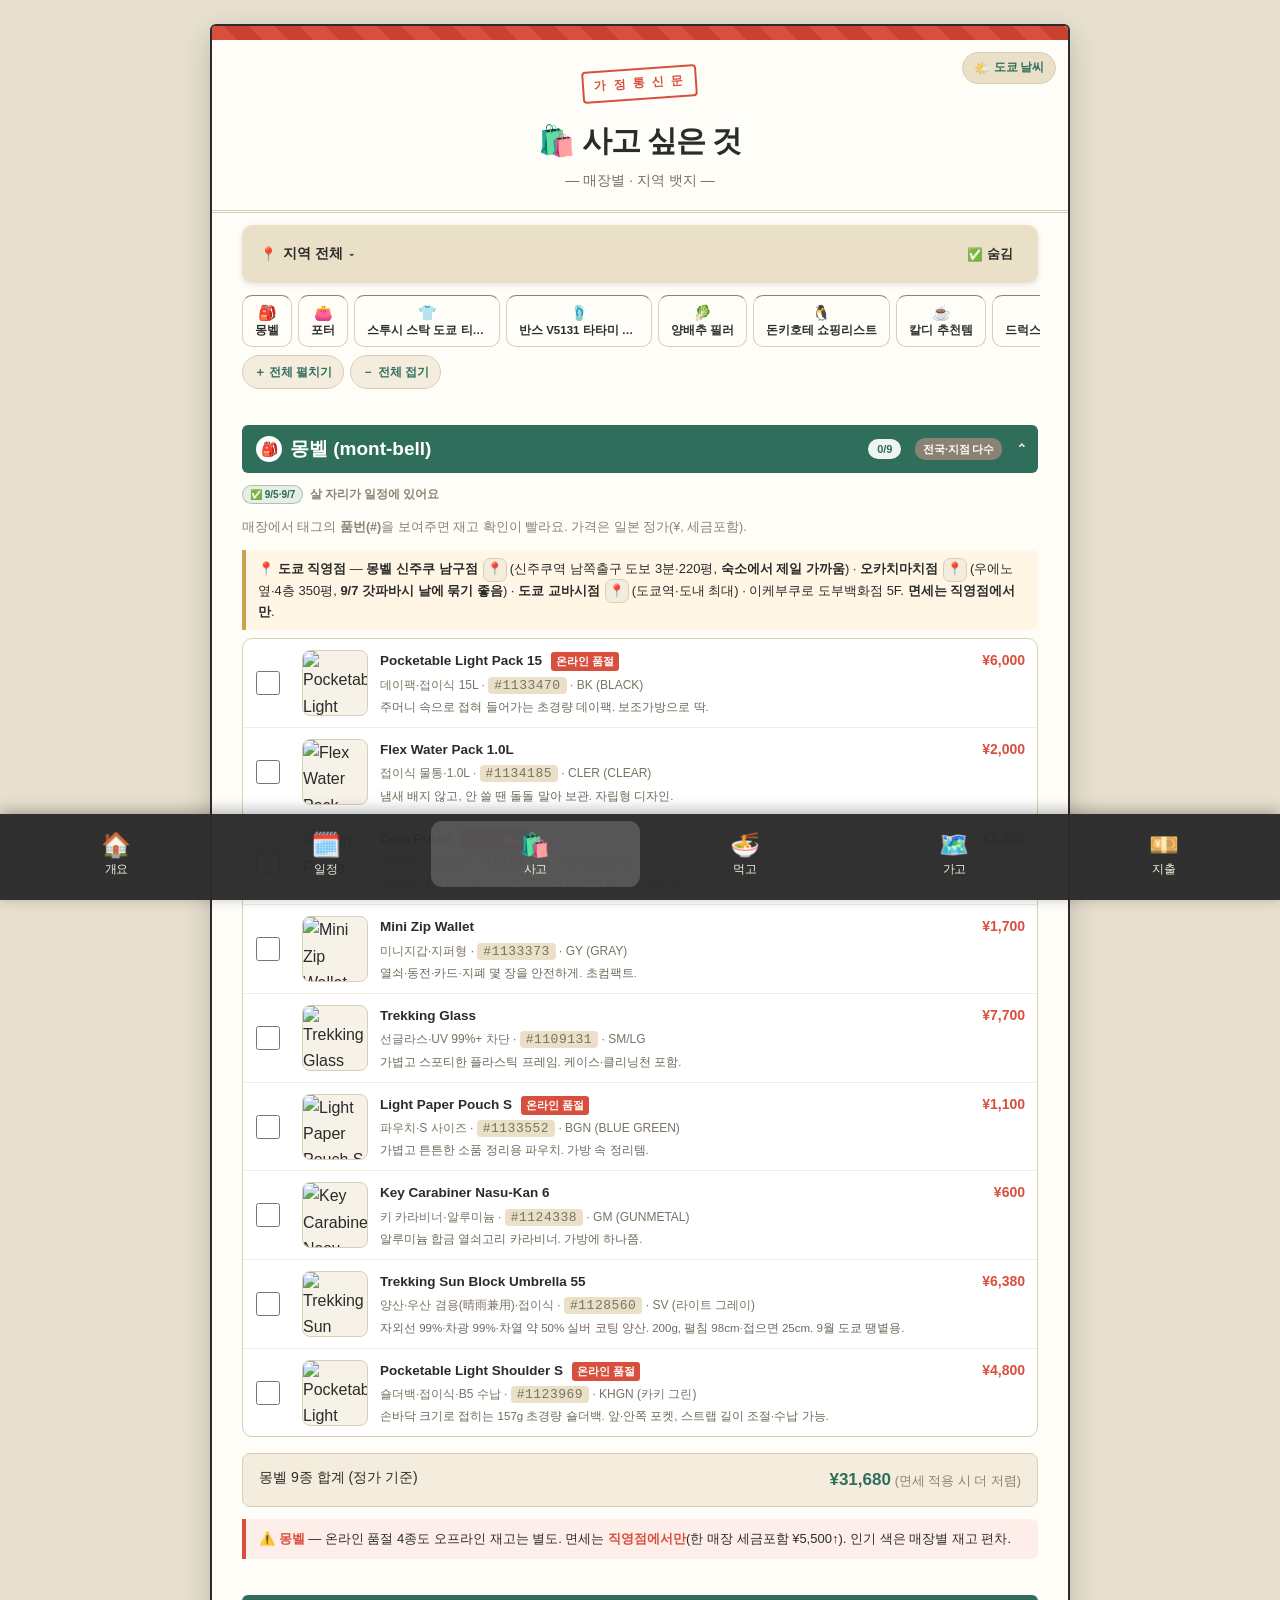
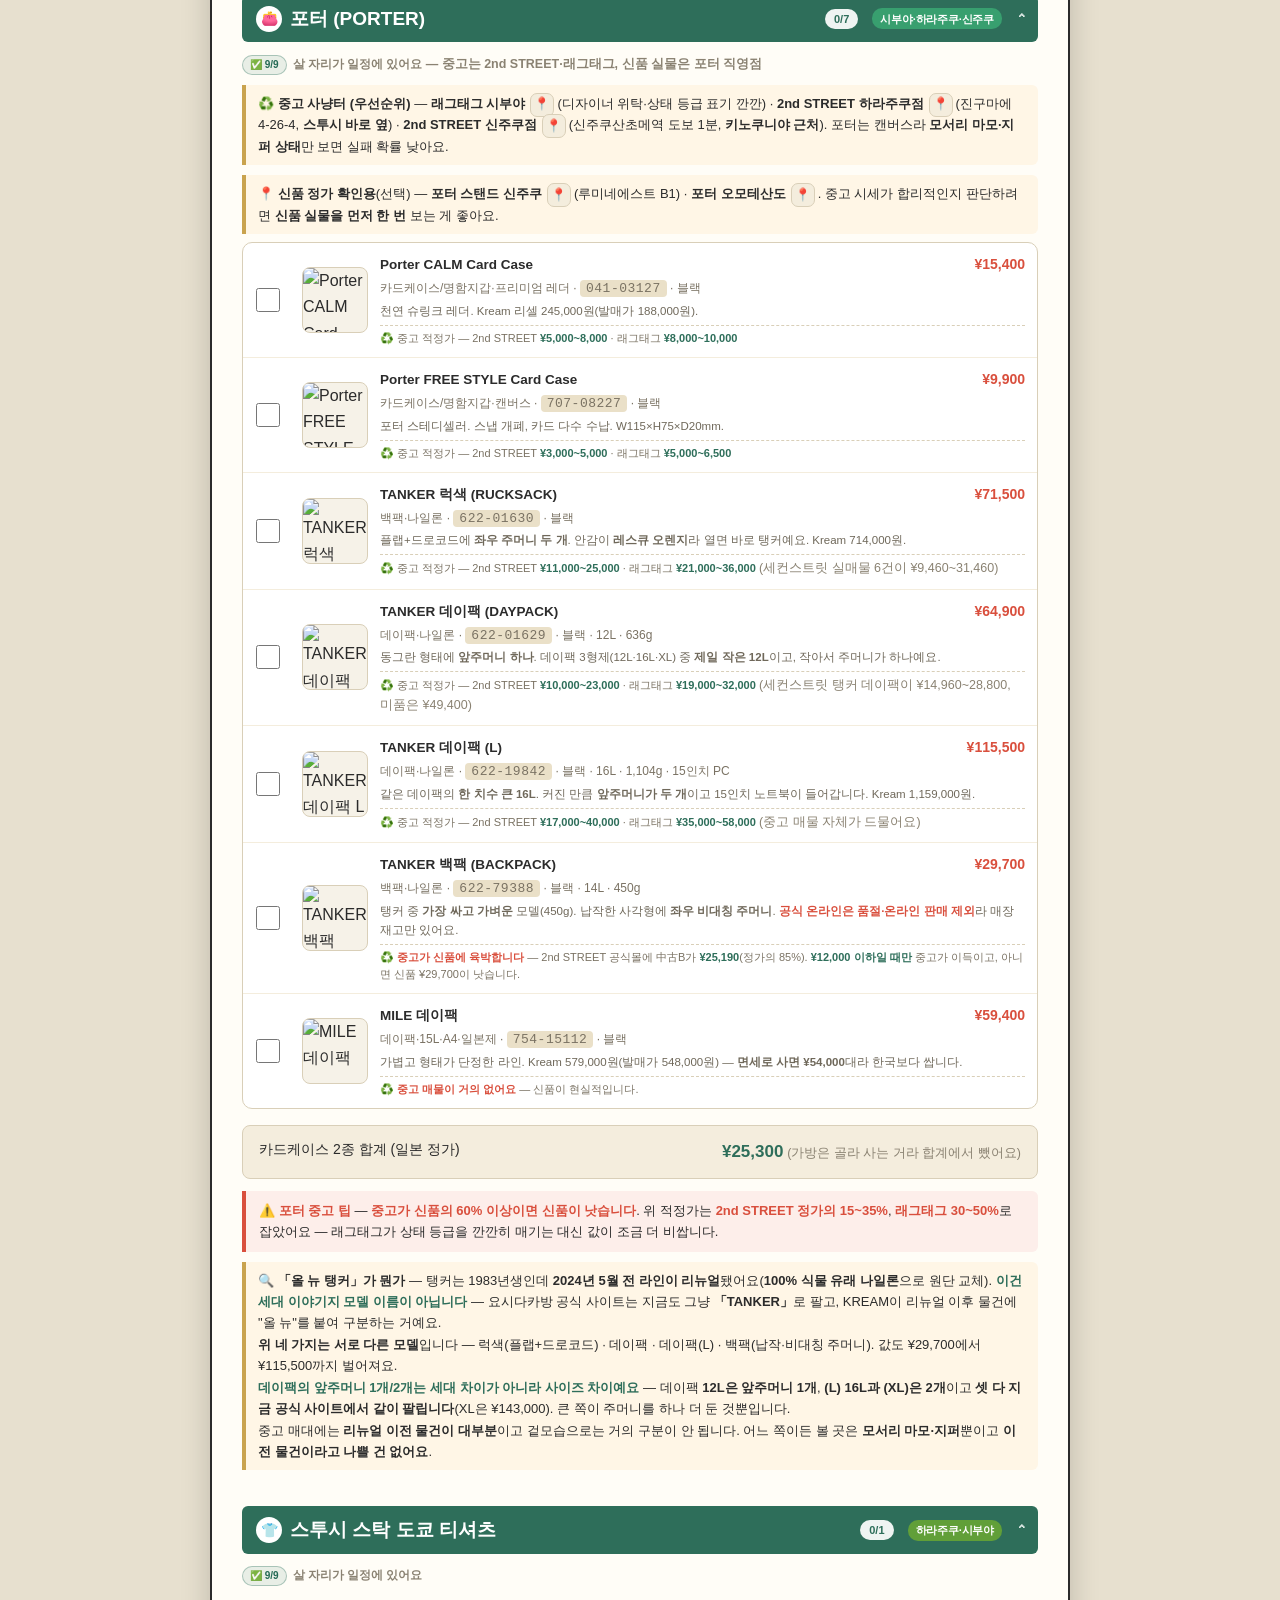
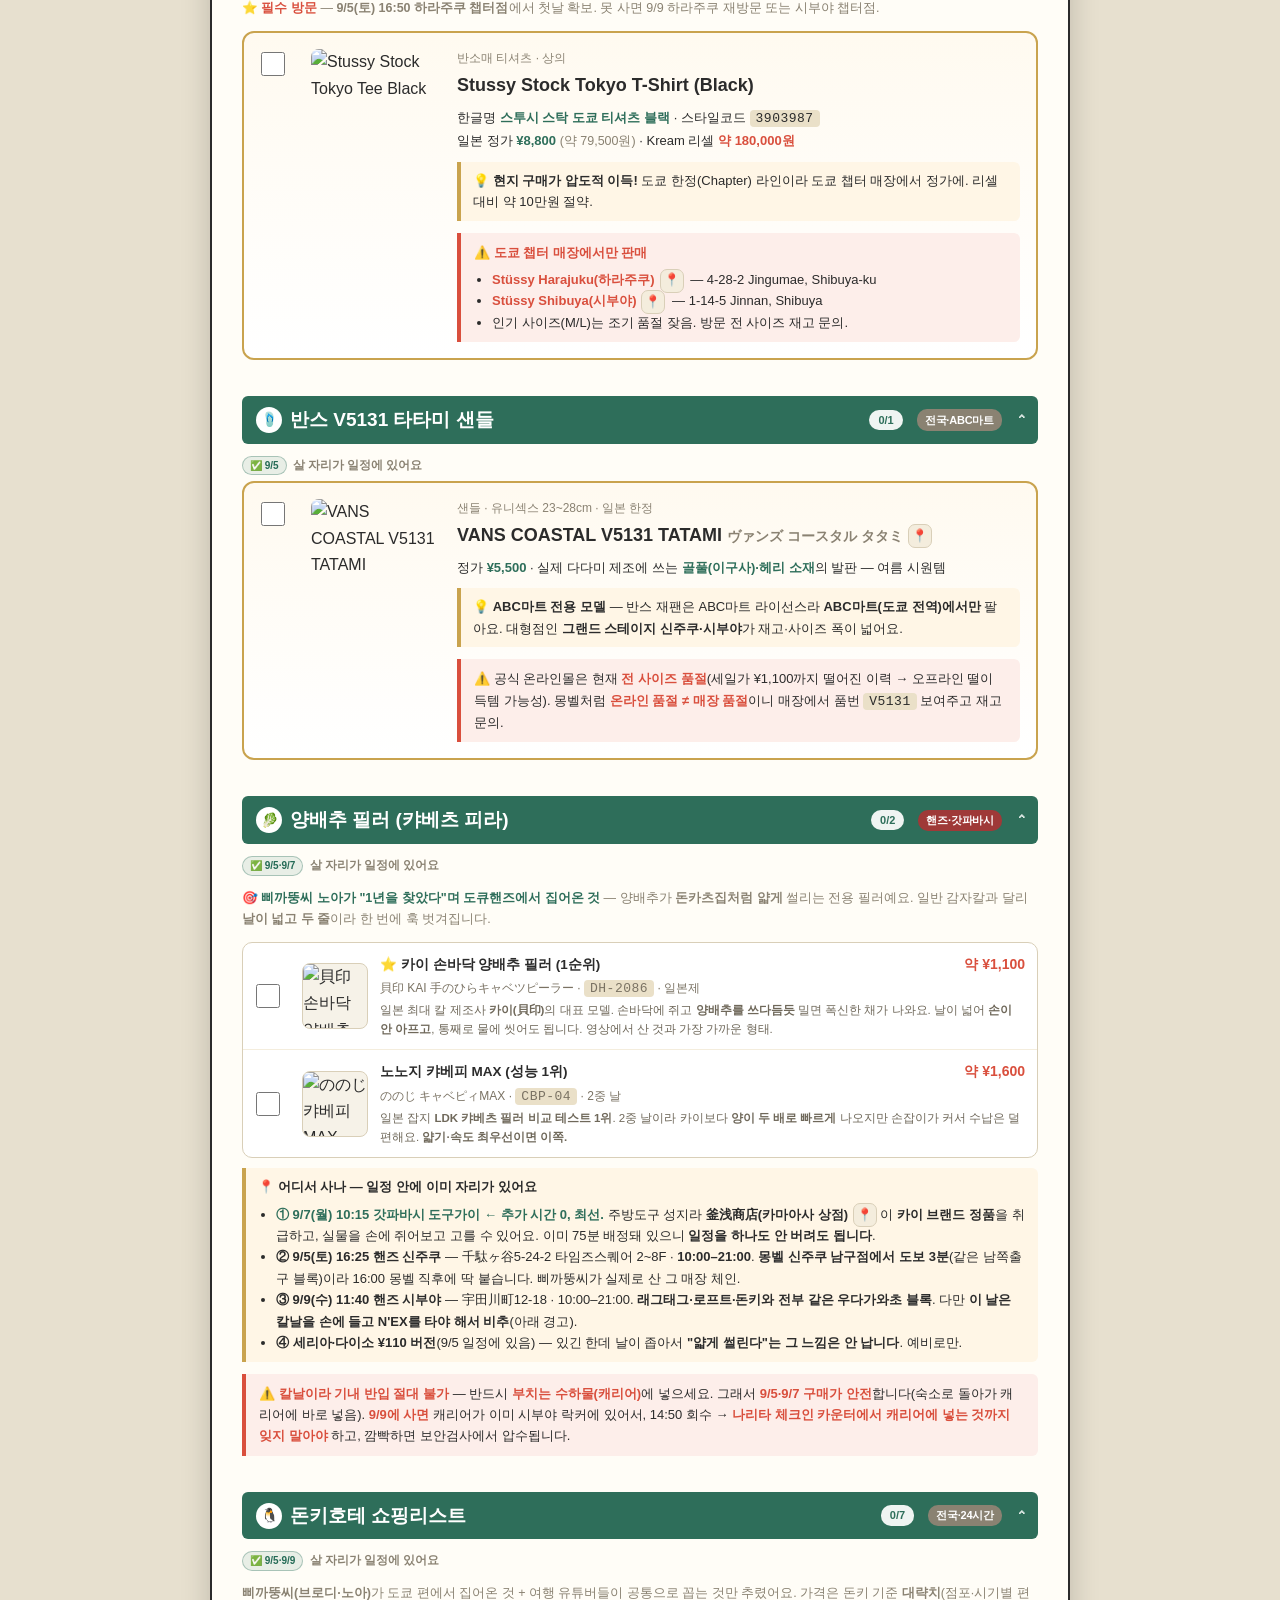
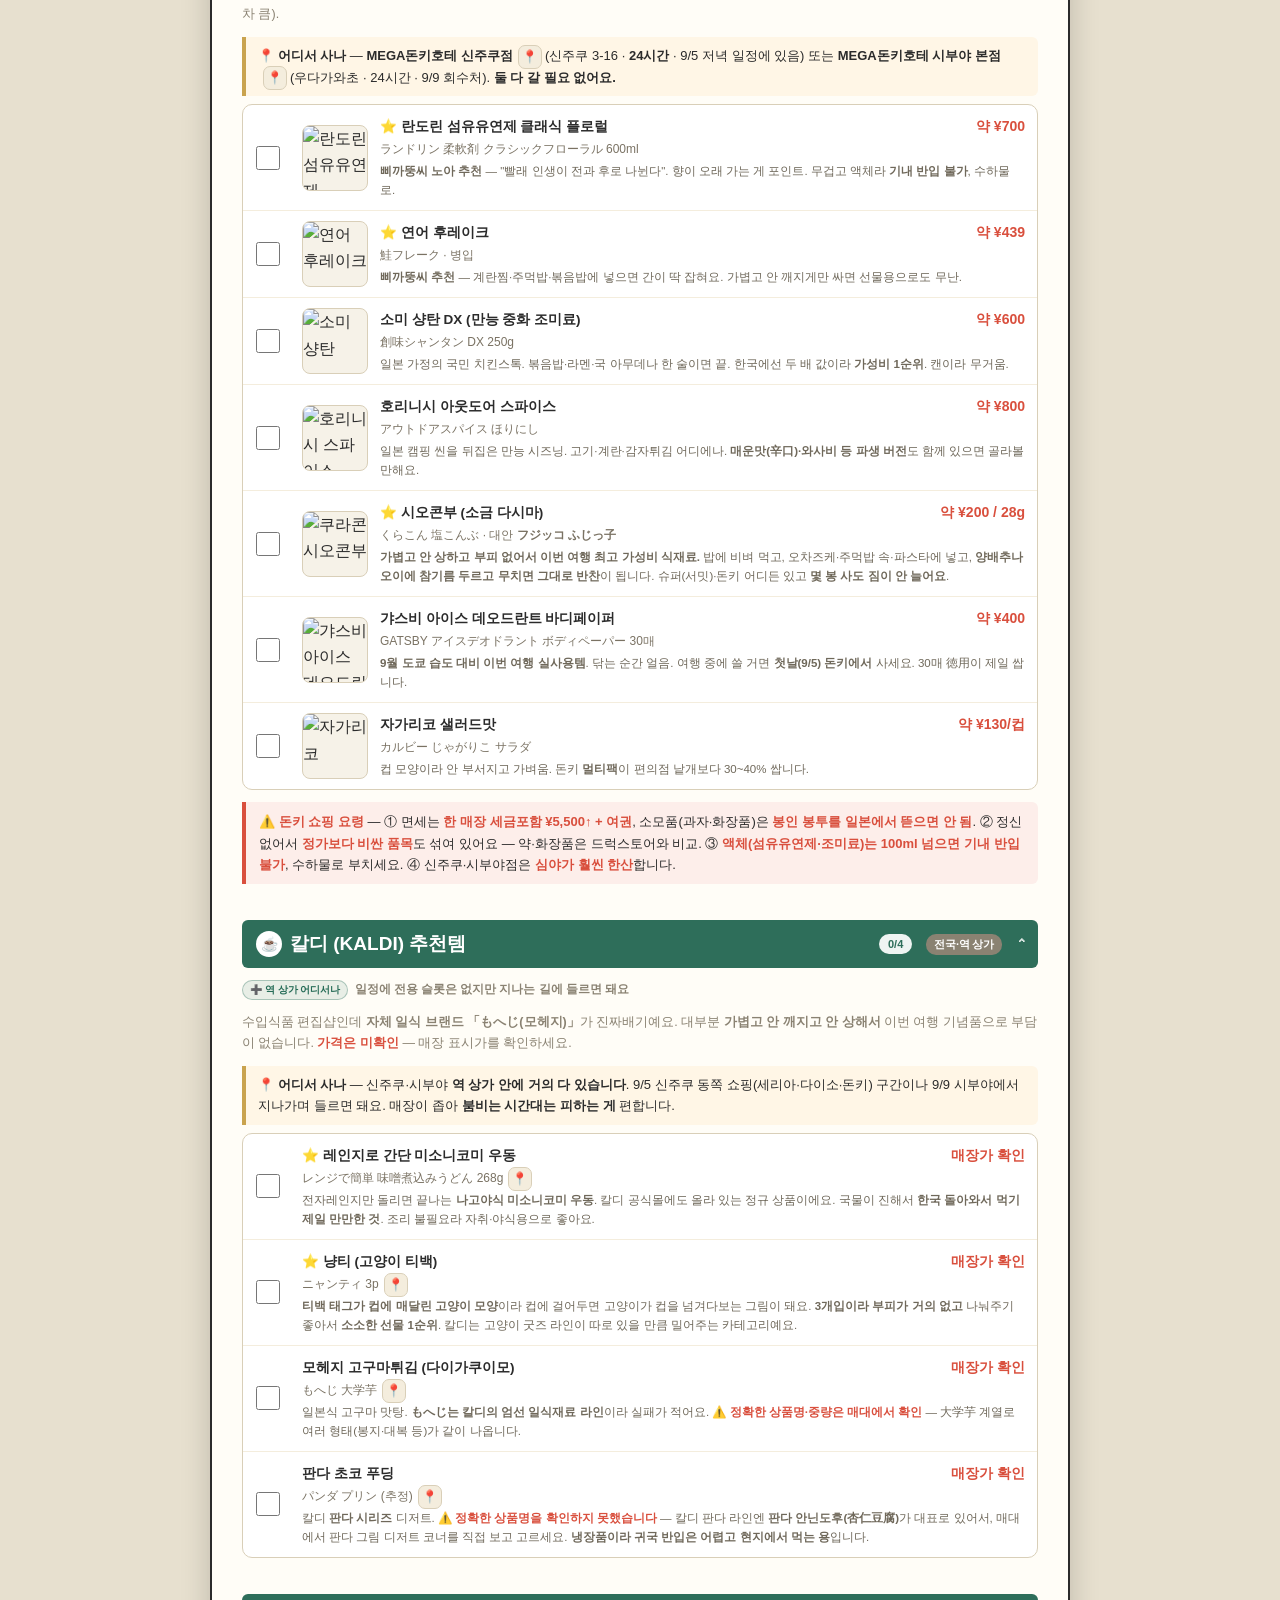
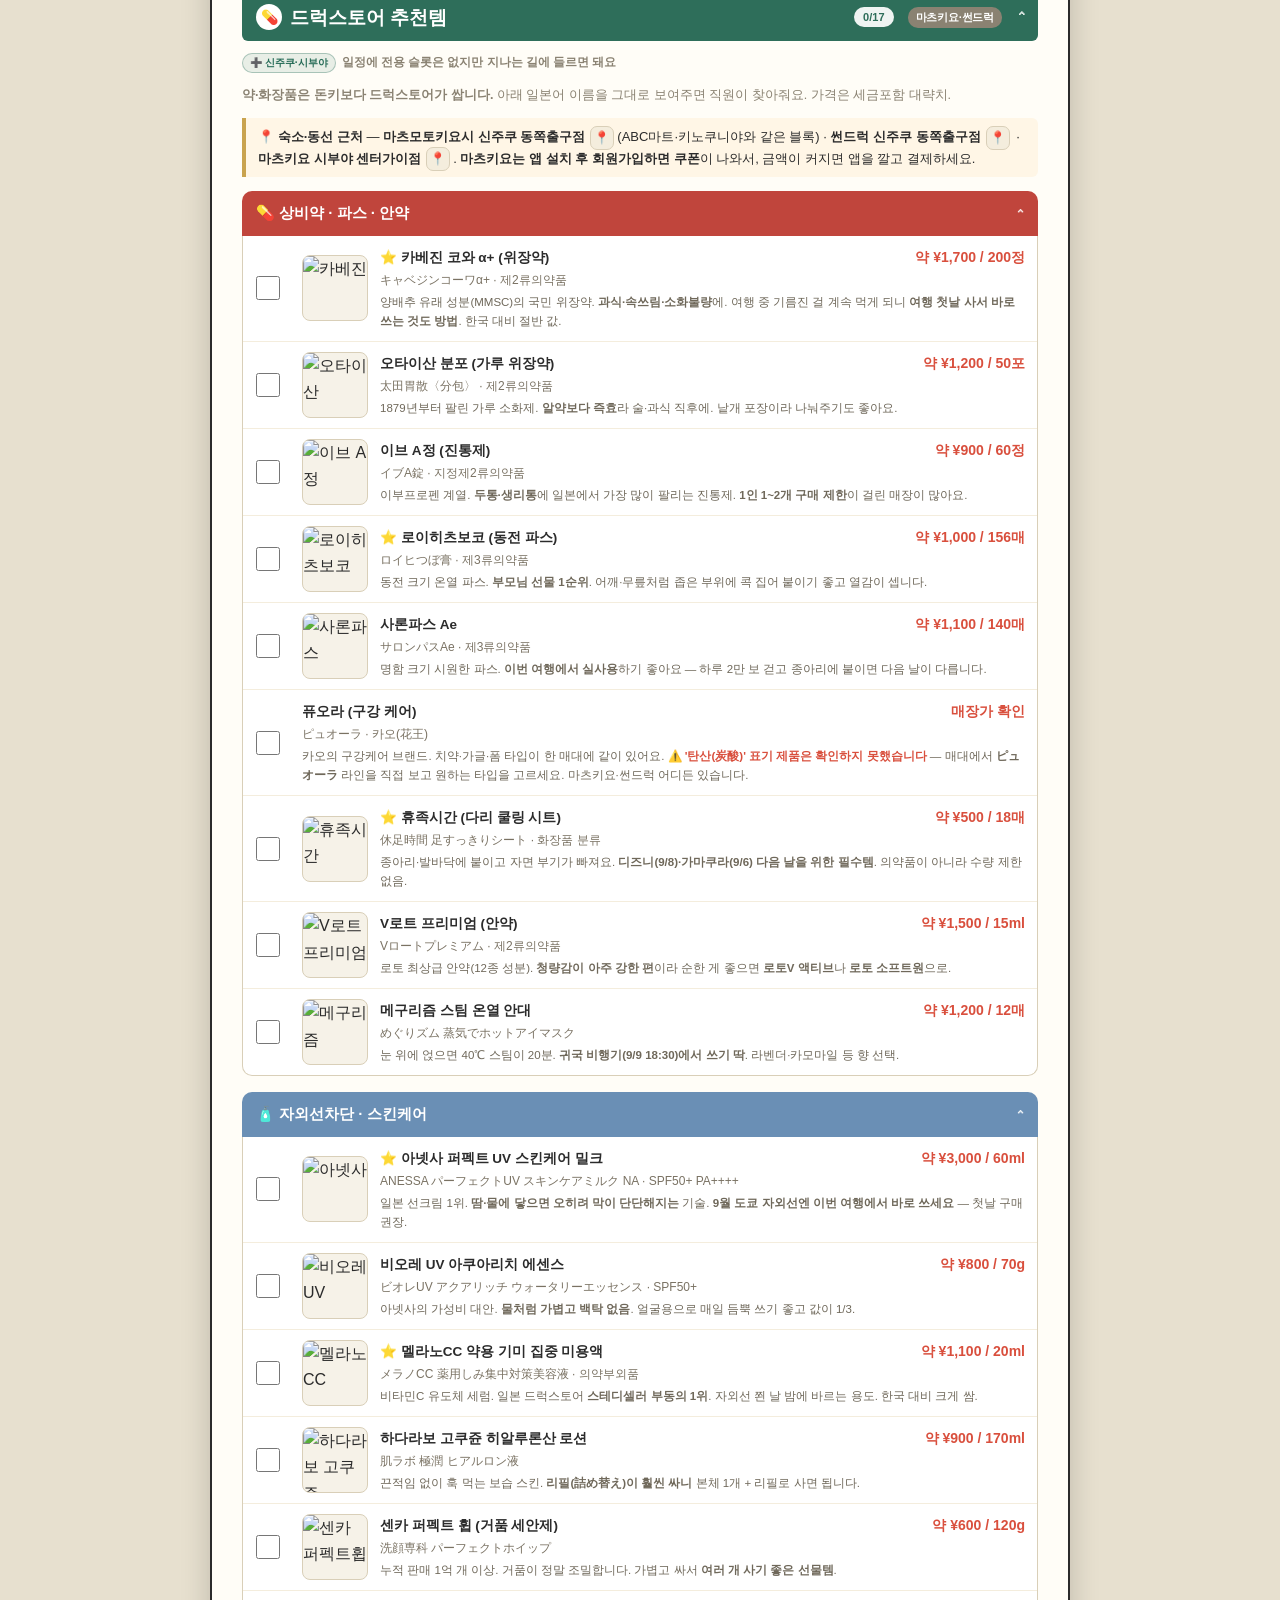
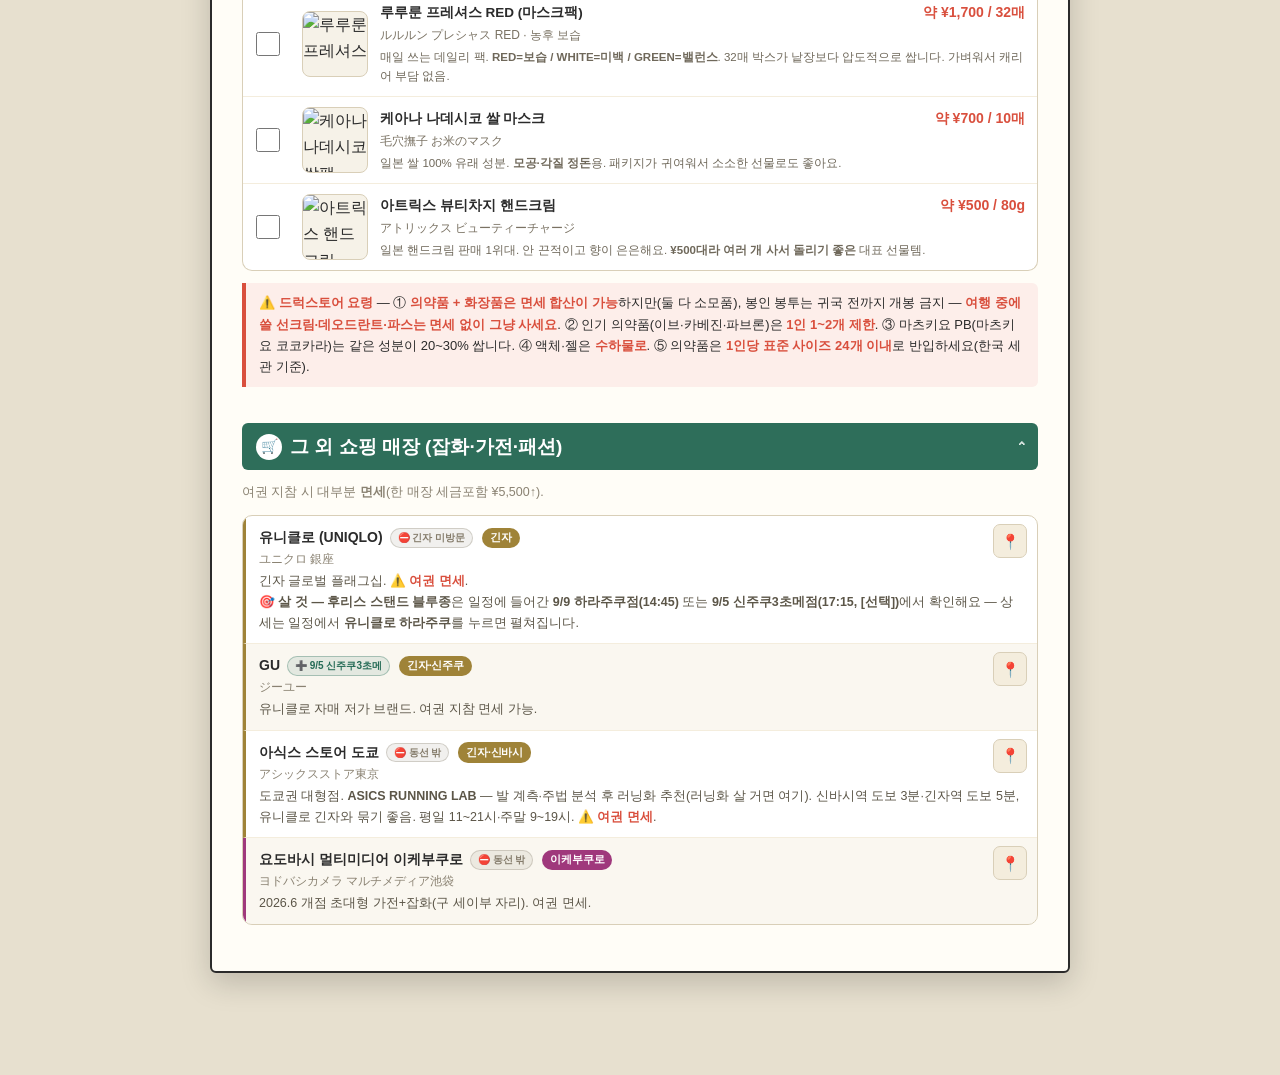
==== commit 1780e616: "포터 지역 뱃지를 실제로 가는 지역으로 교체 '전국·Sac's Bar' 였는데 Sac's Bar 는 갈 곳이 아니고, 매장 이름은 지역 필터 값이 될 수 없다(방금 걷어낸 핸즈·마" ====
--- a/pages/buy.html
+++ b/pages/buy.html
@@ -11,7 +11,7 @@
 <link rel="icon" href="data:image/svg+xml,%3Csvg xmlns='http://www.w3.org/2000/svg' viewBox='0 0 100 100'%3E%3Ctext y='.9em' font-size='88'%3E%F0%9F%97%BC%3C/text%3E%3C/svg%3E">
 <link rel="apple-touch-icon" href="../icon-180.png">
 <link rel="manifest" href="../manifest.webmanifest">
-<link rel="stylesheet" href="../assets/style.css?v=140">
+<link rel="stylesheet" href="../assets/style.css?v=143">
 </head>
 <body data-tab="buy">
 <div class="sheet">
@@ -46,8 +46,8 @@
 
   <section>
     <details class="fold" open>
-    <summary><h2><span class="no">👛</span> 포터 (PORTER) <span class="bdg nt">전국·Sac's Bar</span></h2></summary>
-    <div class="fitline"><span class="fitb yes">✅ 9/9</span> 살 자리가 일정에 있어요</div>
+    <summary><h2><span class="no">👛</span> 포터 (PORTER) <span class="bdg">시부야·하라주쿠·신주쿠</span></h2></summary>
+    <div class="fitline"><span class="fitb yes">✅ 9/9</span> 살 자리가 일정에 있어요 <span class="muted">— 중고는 <b>2nd STREET·래그태그</b>, 신품 실물은 <b>포터 직영점</b></span></div>
     <div class="tip">♻️ <b>중고 사냥터 (우선순위)</b> — <b data-mapq="RAGTAG 渋谷店">래그태그 시부야</b>(디자이너 위탁·상태 등급 표기 깐깐) · <b data-mapq="セカンドストリート 原宿店">2nd STREET 하라주쿠점</b>(진구마에 4-26-4, <b>스투시 바로 옆</b>) · <b data-mapq="セカンドストリート 新宿店">2nd STREET 신주쿠점</b>(신주쿠산초메역 도보 1분, <b>키노쿠니야 근처</b>). 포터는 캔버스라 <b>모서리 마모·지퍼 상태</b>만 보면 실패 확률 낮아요.</div>
     <div class="tip">📍 <b>신품 정가 확인용</b>(선택) — <b data-mapq="PORTER STAND 新宿 ルミネエスト">포터 스탠드 신주쿠</b>(루미네에스트 B1) · <b data-mapq="ポーター 表参道">포터 오모테산도</b>. 중고 시세가 합리적인지 판단하려면 <b>신품 실물을 먼저 한 번</b> 보는 게 좋아요.</div>
     <div class="plist" data-cl="porter">
@@ -213,6 +213,6 @@
   </section>
 
 </div>
-<script src="../assets/app.js?v=140"></script>
+<script src="../assets/app.js?v=143"></script>
 </body>
 </html>
--- a/assets/style.css
+++ b/assets/style.css
@@ -259,6 +259,12 @@
   #chips.open{ display:flex;}
   #chips .chip{ flex:0 0 auto; min-height:38px; background:#fff; color:#2b2b2b; border:1px solid var(--line); border-radius:19px; padding:6px 15px; font-size:12.5px; font-weight:700; font-family:inherit; cursor:pointer; -webkit-tap-highlight-color:transparent;}
   #chips .chip.on{ background:var(--accent); color:#fff; border-color:var(--accent);}
+  /* 권역 구분 라벨 — 한 줄을 통째로 차지해서 칩 묶음을 갈라 준다 */
+  #chips .chipgrp{ flex:0 0 100%; display:flex; align-items:baseline; gap:6px;
+    margin:8px 0 -1px; padding-top:8px; border-top:1px dashed var(--line);}
+  #chips .chipgrp:first-of-type{ margin-top:4px; padding-top:0; border-top:none;}
+  #chips .chipgrp b{ color:var(--accent2); font-size:11.5px; font-weight:800;}
+  #chips .chipgrp span{ color:#9a927f; font-size:10.5px; font-weight:700;}
   #fempty{ display:none; background:rgba(0,0,0,.16); border-radius:7px; padding:8px 14px; margin:8px 30px 0; font-size:13px; color:#5c5544;}
   /* 개요(홈) 탭엔 필터 대상 콘텐츠가 없음 — 지역 필터 바 자체를 노출하지 않음 */
   body[data-tab="home"] #fbar-wrap, body[data-tab="home"] #fempty,
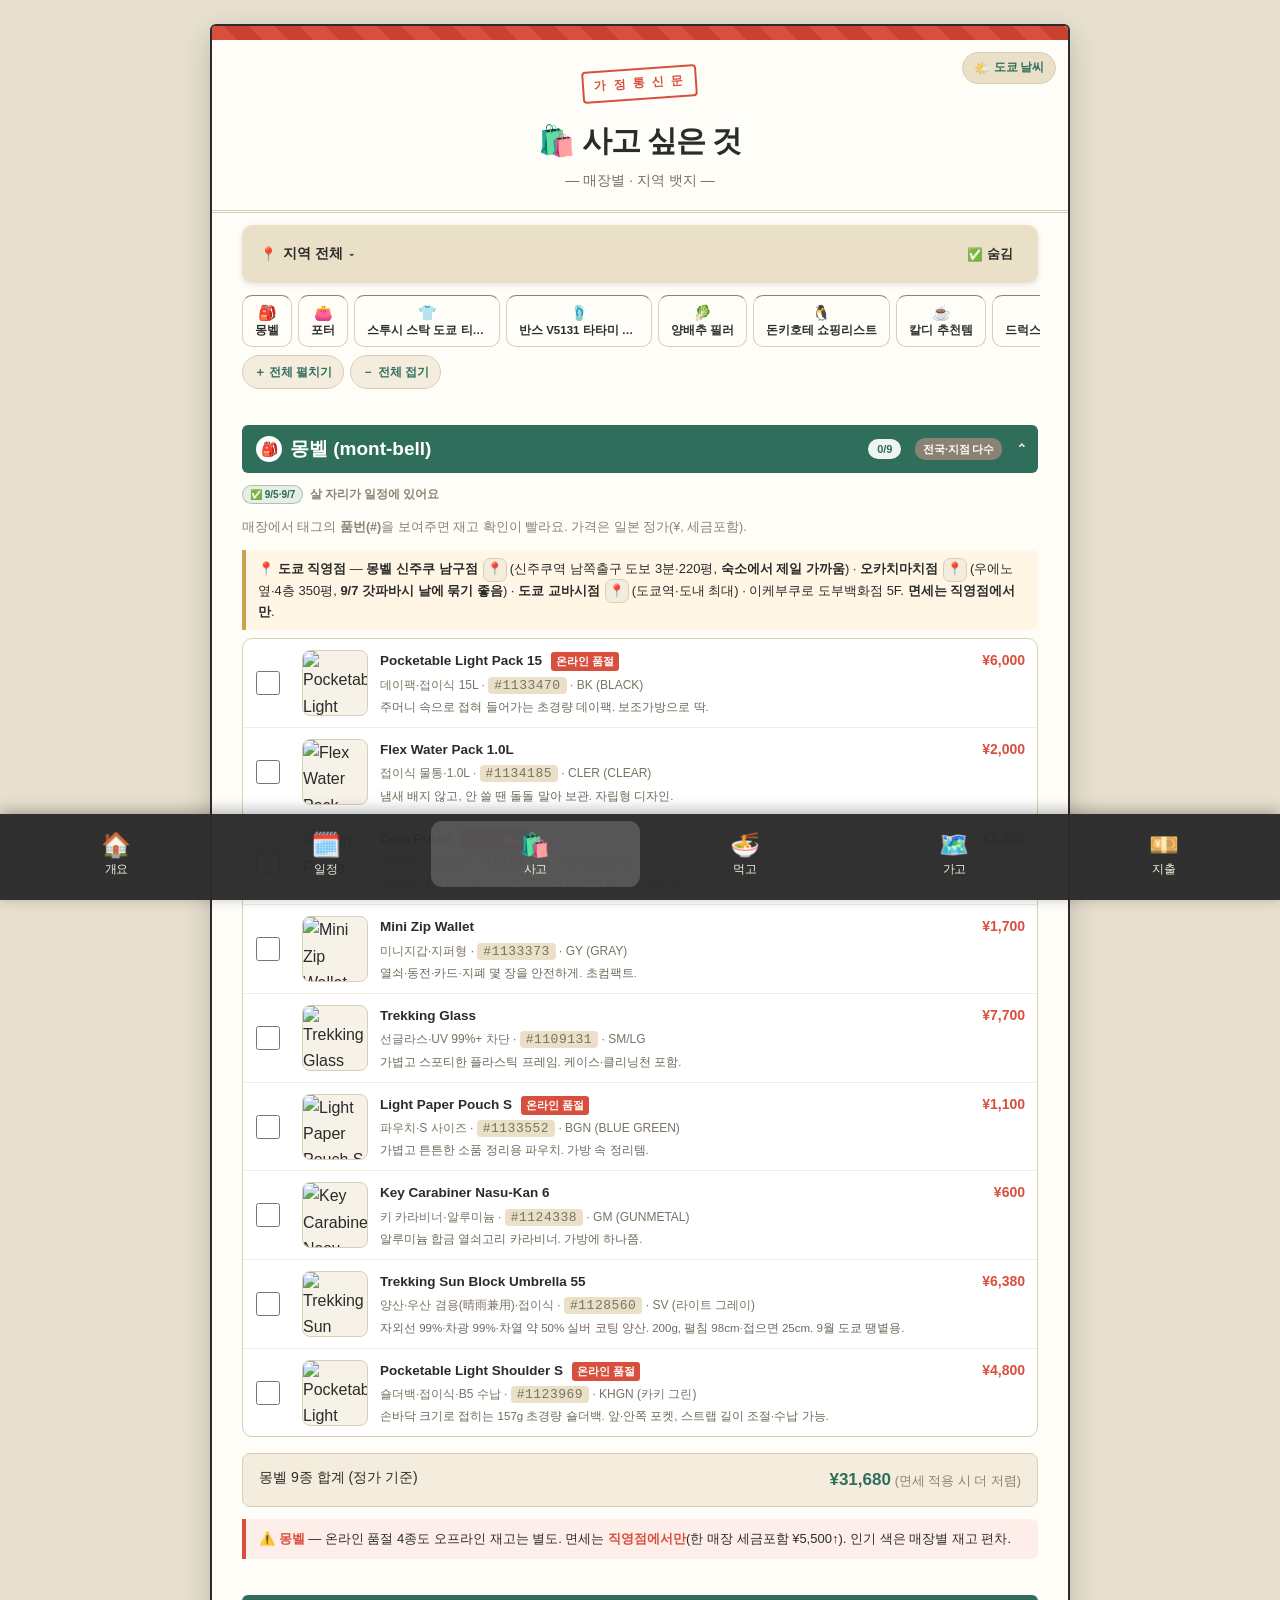
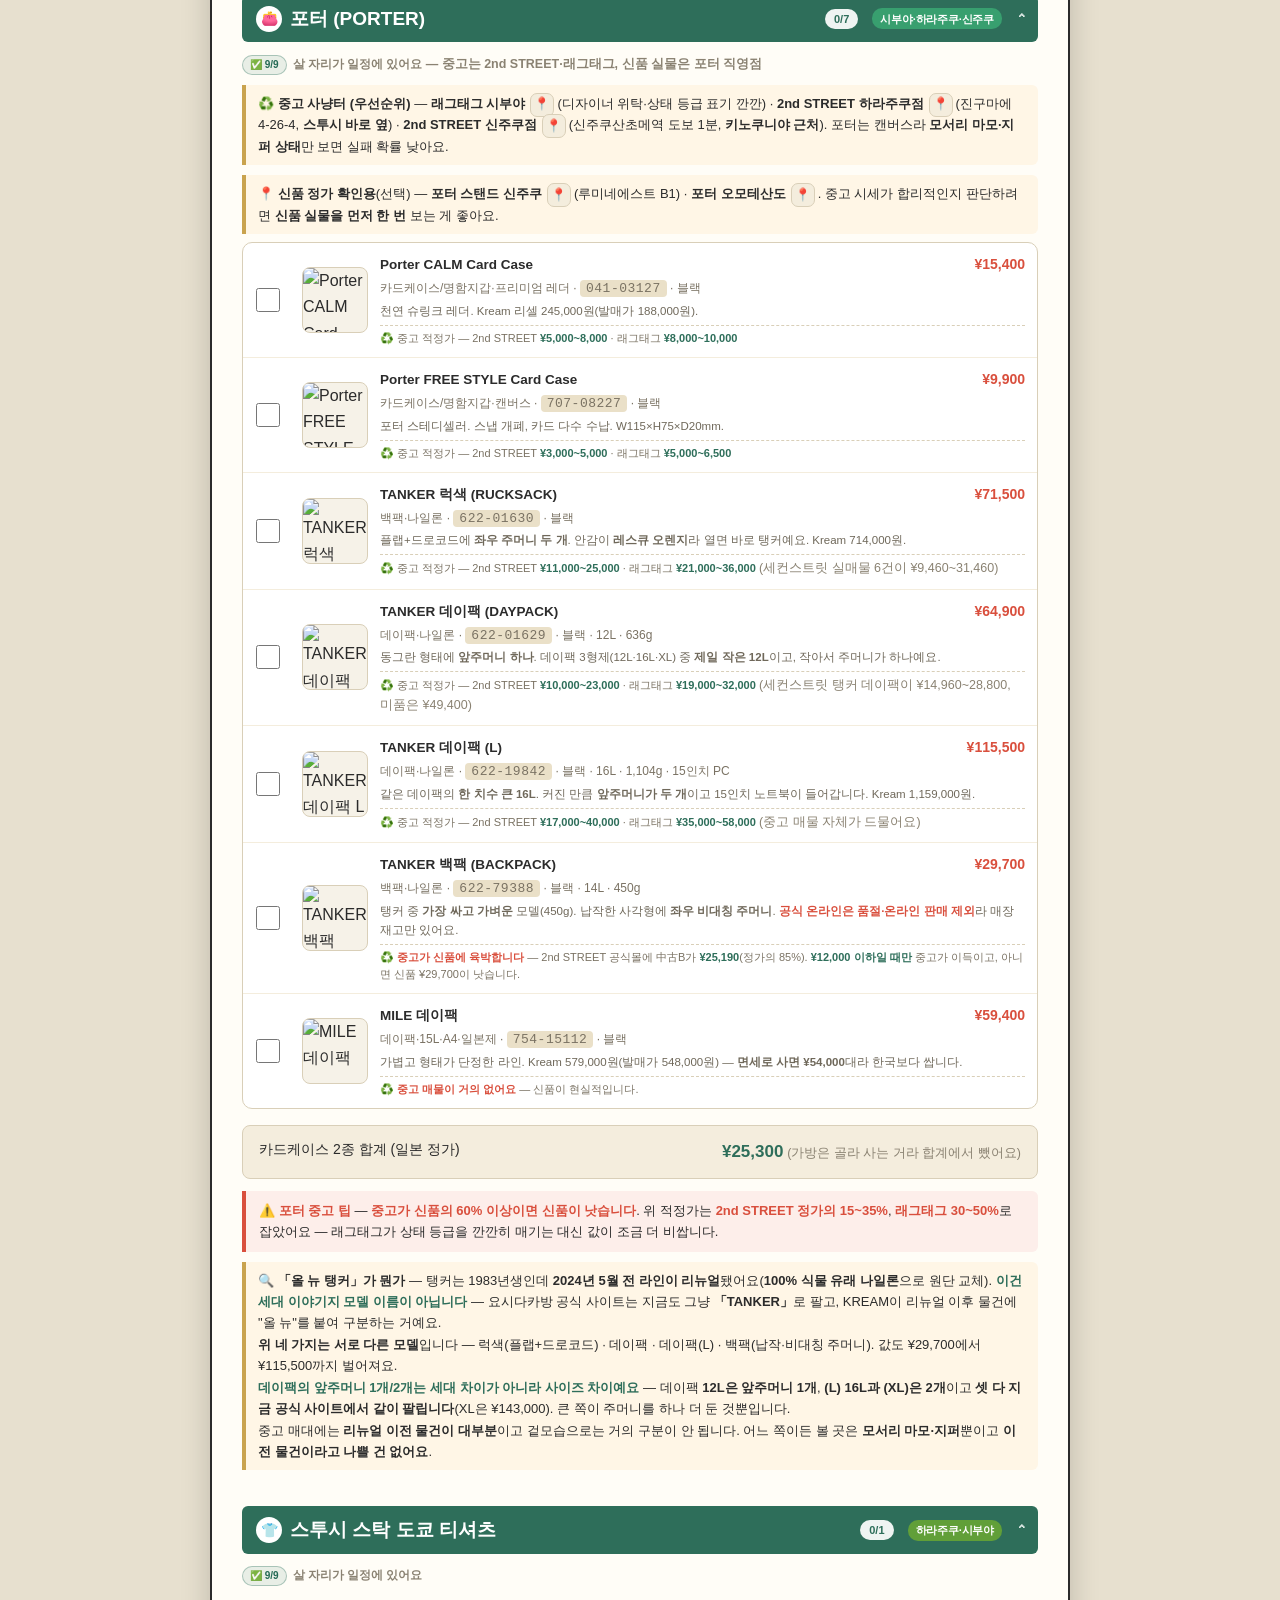
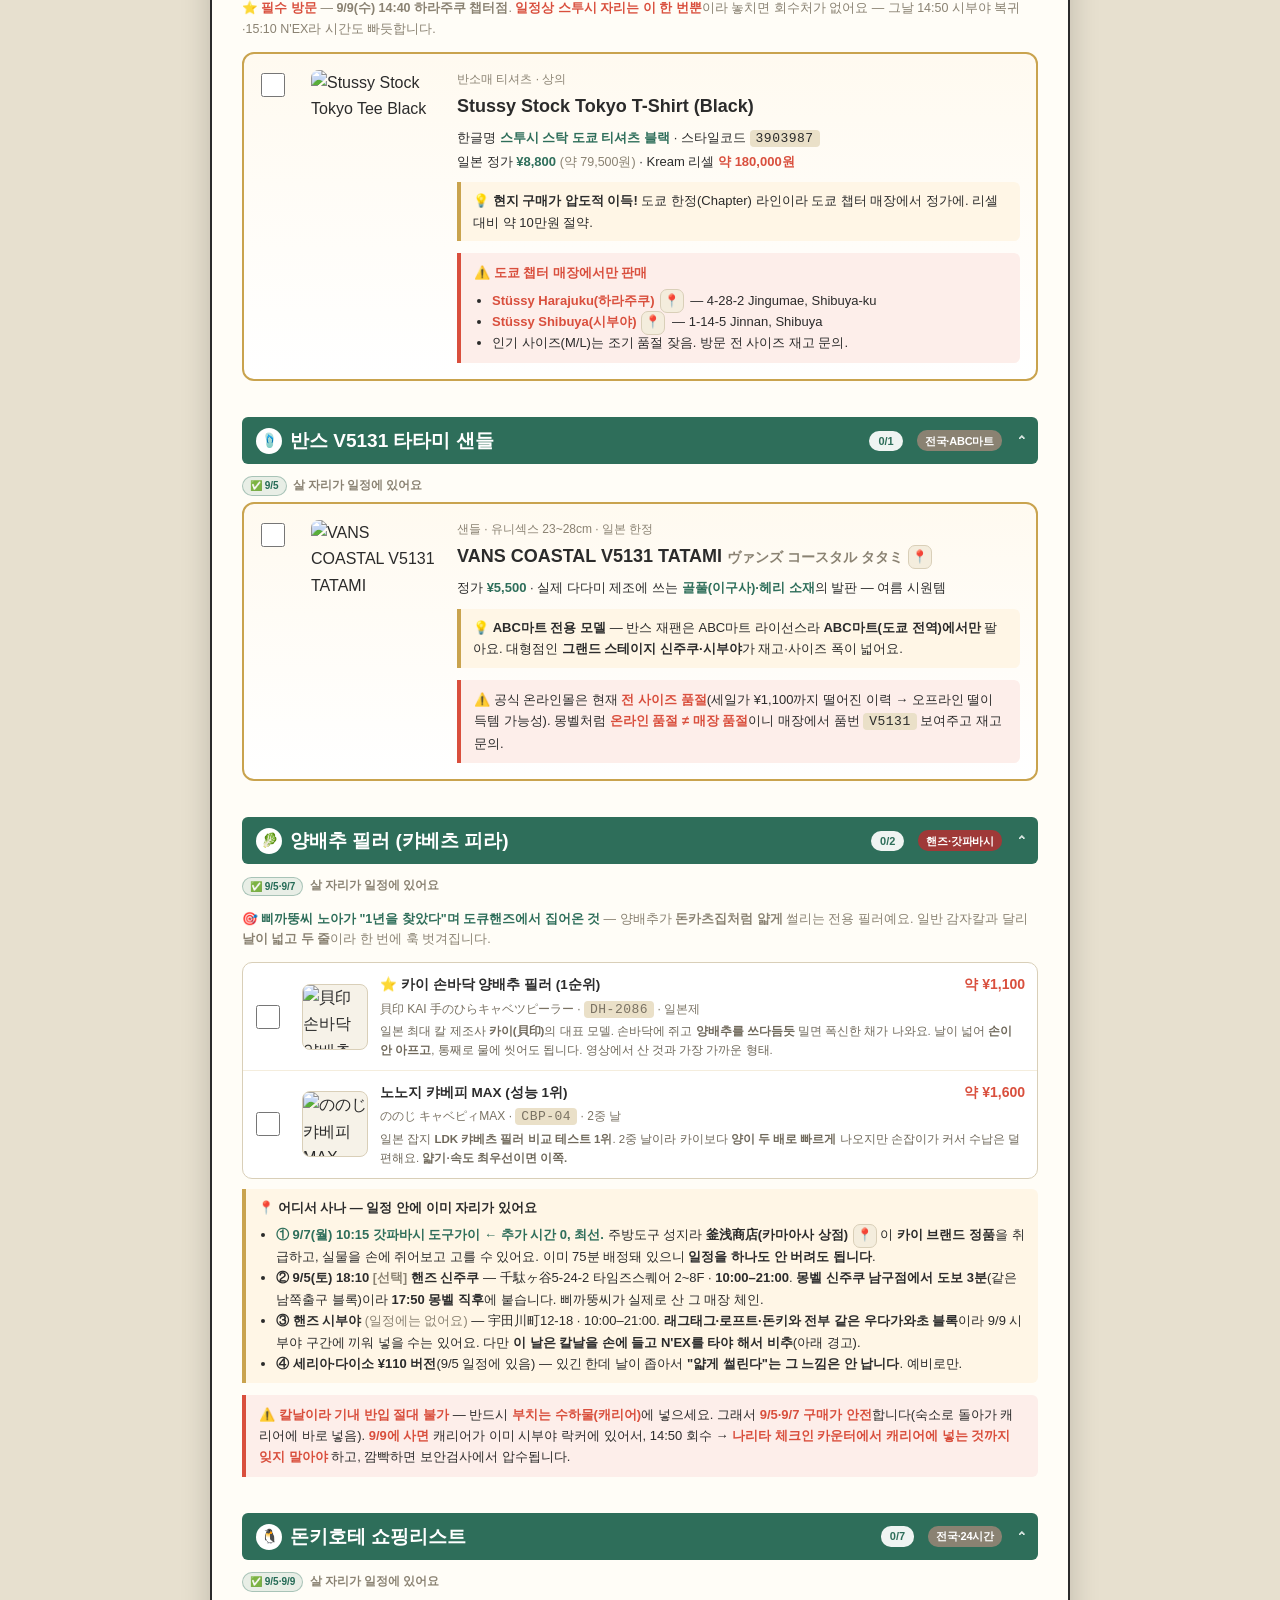
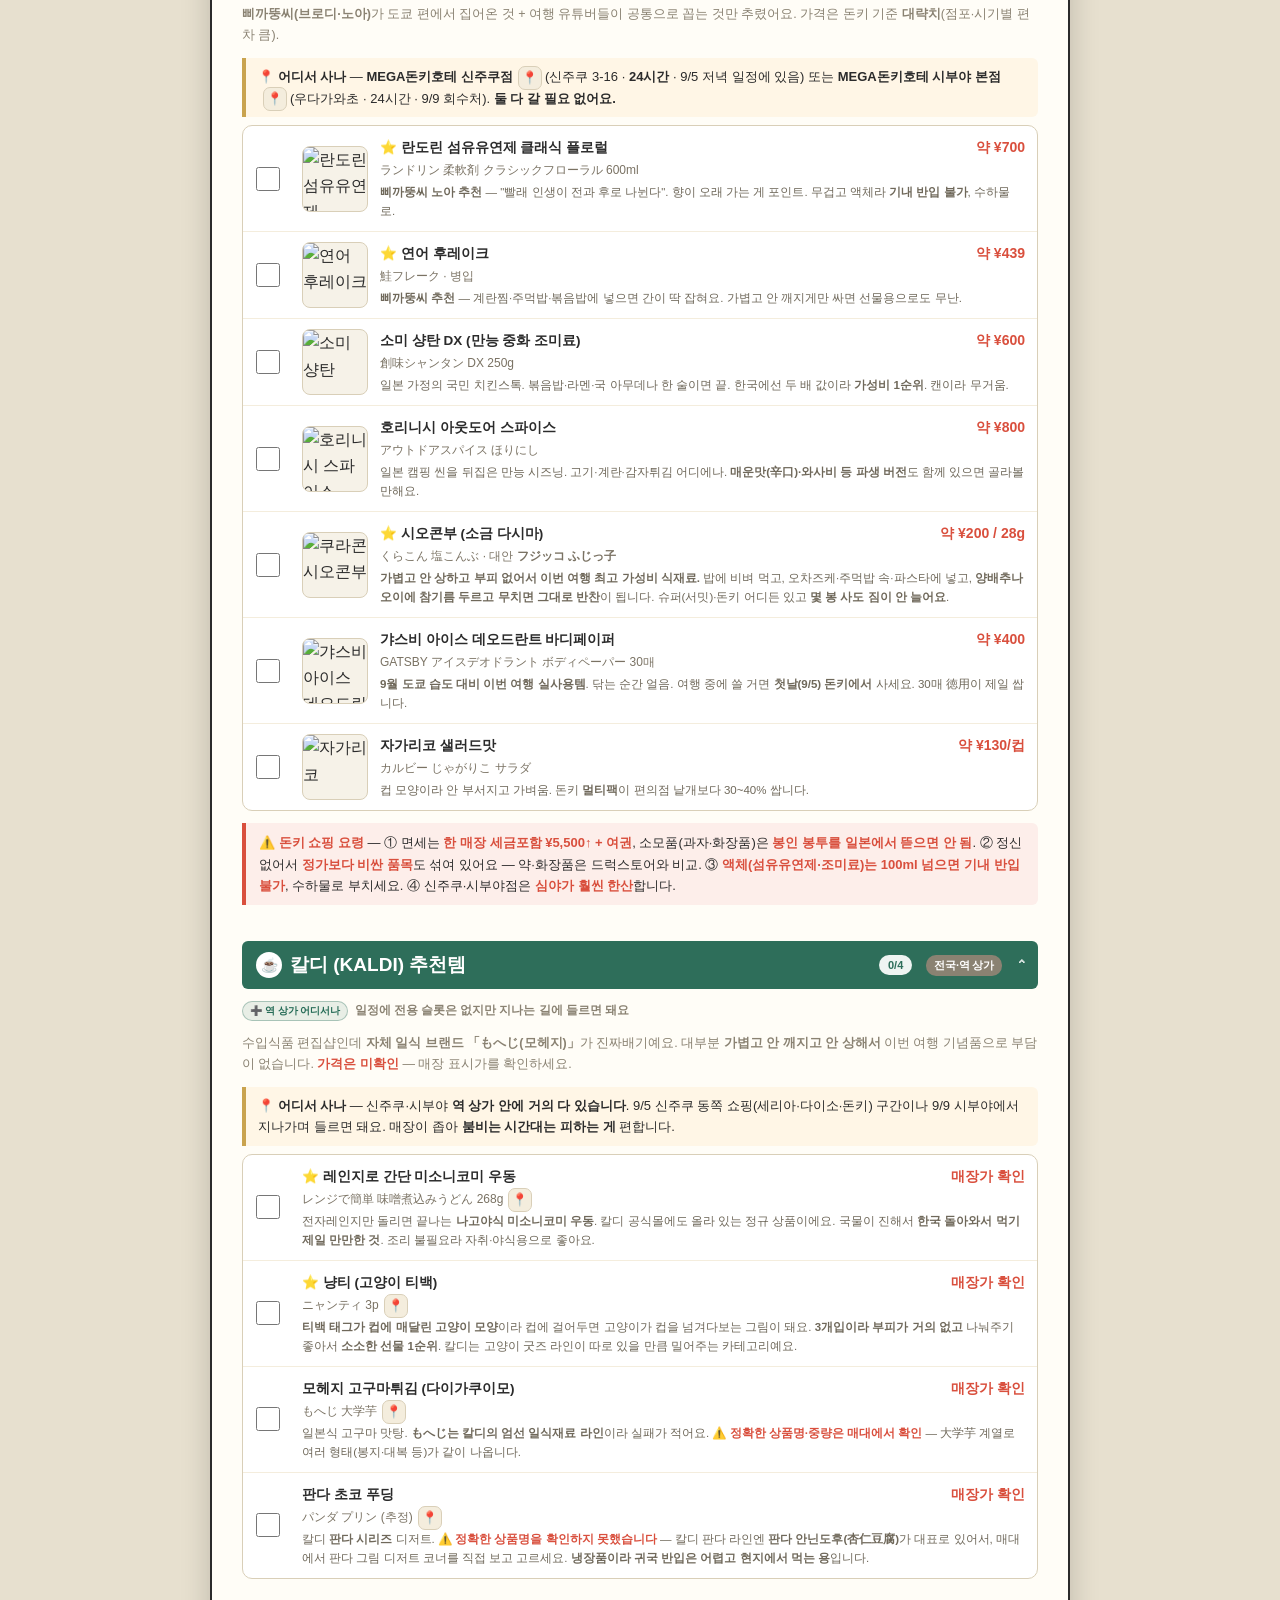
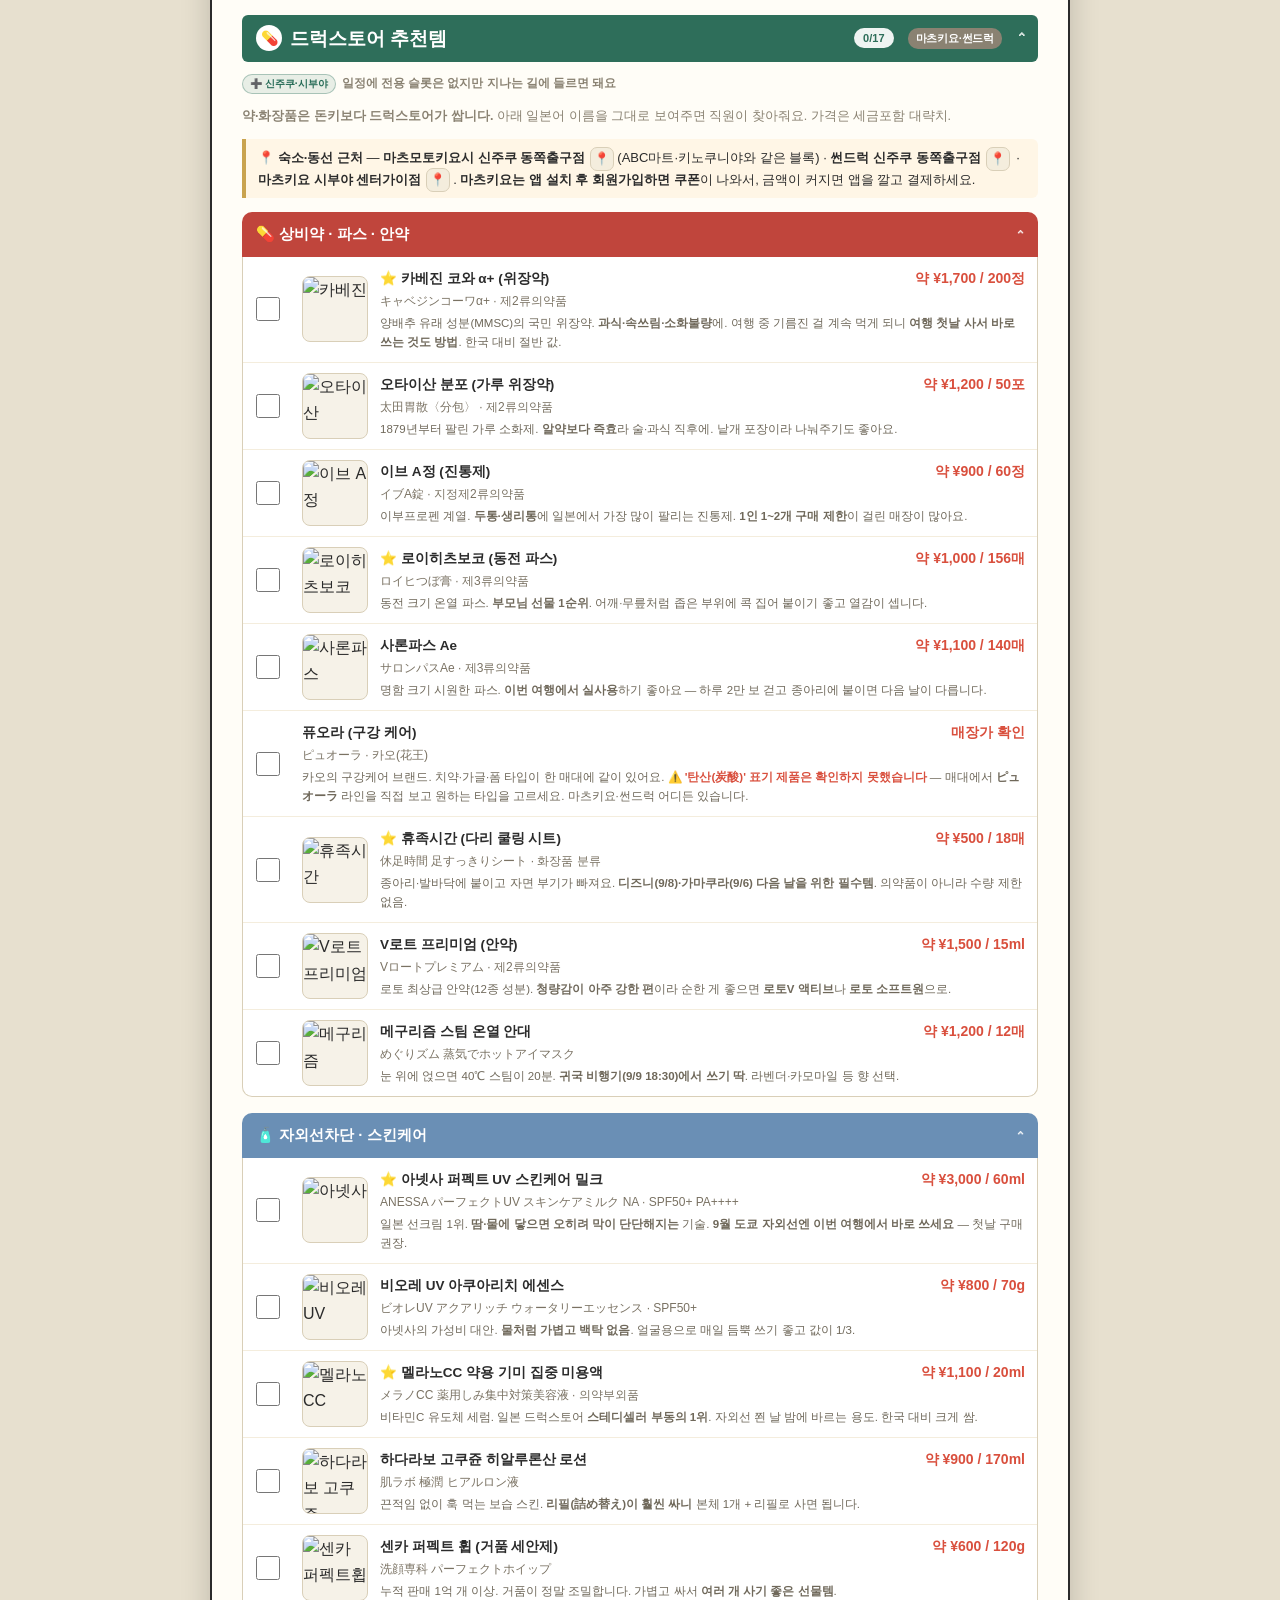
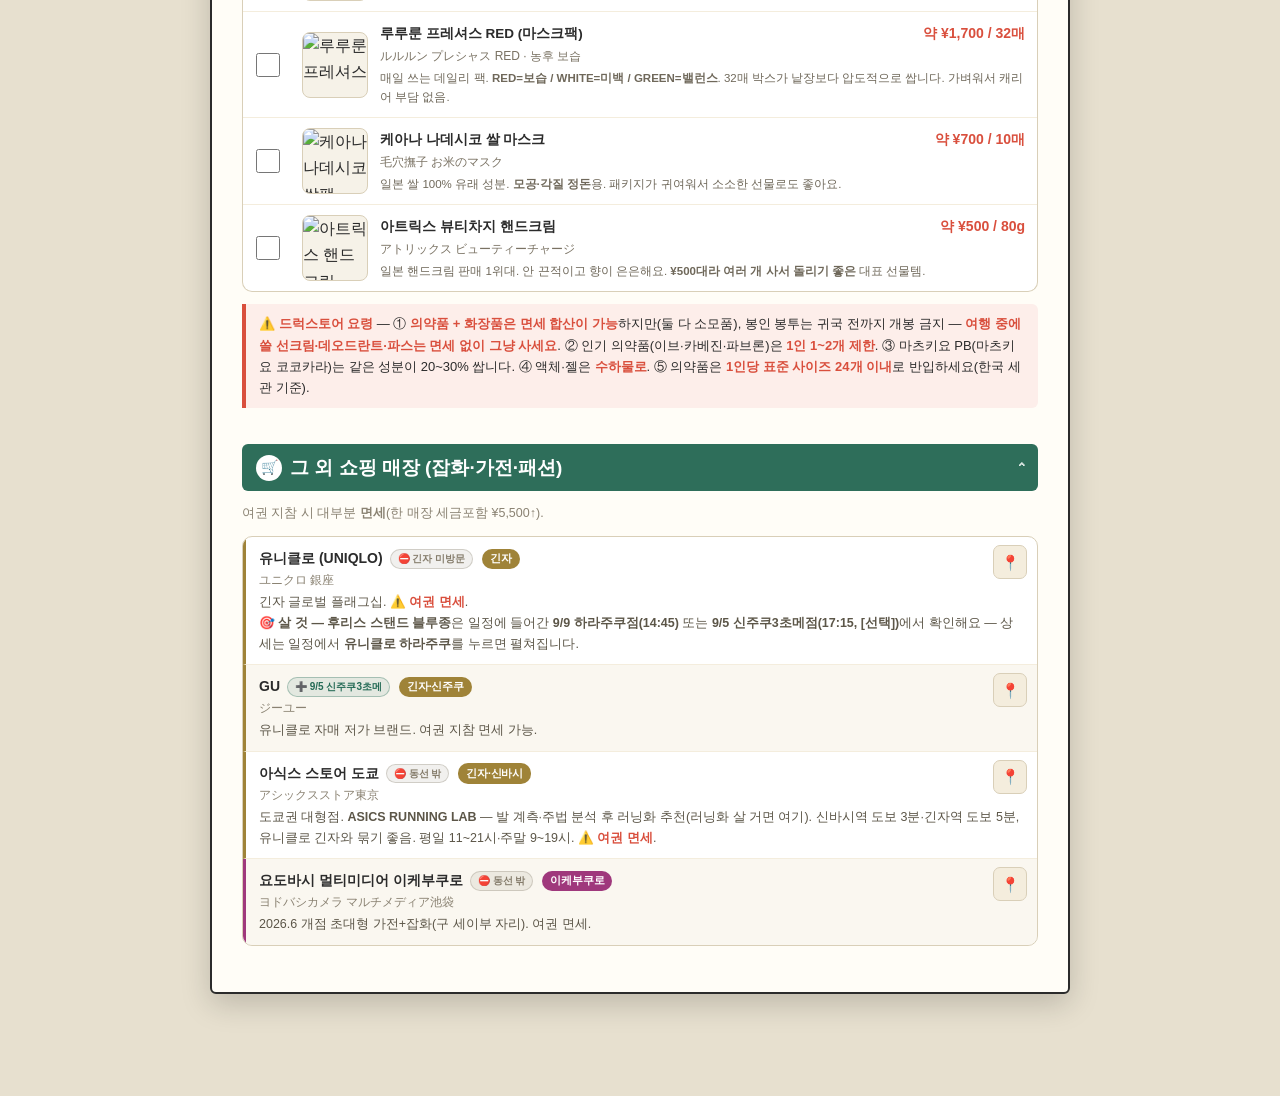
==== commit 1ae7fe91: "사이트 전수 정합성 검사 — 일정과 어긋난 5곳 수정 일정(plan.html)의 108개 행을 인덱싱해서 다른 탭이 주장하는 '9/x HH:MM'을 전부 대조했다. 옛 일정 기준으" ====
--- a/pages/buy.html
+++ b/pages/buy.html
@@ -11,7 +11,7 @@
 <link rel="icon" href="data:image/svg+xml,%3Csvg xmlns='http://www.w3.org/2000/svg' viewBox='0 0 100 100'%3E%3Ctext y='.9em' font-size='88'%3E%F0%9F%97%BC%3C/text%3E%3C/svg%3E">
 <link rel="apple-touch-icon" href="../icon-180.png">
 <link rel="manifest" href="../manifest.webmanifest">
-<link rel="stylesheet" href="../assets/style.css?v=143">
+<link rel="stylesheet" href="../assets/style.css?v=144">
 </head>
 <body data-tab="buy">
 <div class="sheet">
@@ -69,7 +69,7 @@
     <details class="fold" open>
     <summary><h2><span class="no">👕</span> 스투시 스탁 도쿄 티셔츠 <span class="bdg sb">하라주쿠·시부야</span></h2></summary>
     <div class="fitline"><span class="fitb yes">✅ 9/9</span> 살 자리가 일정에 있어요</div>
-    <p class="muted"><b style="color:var(--accent);">⭐ 필수 방문</b> — <b>9/5(토) 16:50 하라주쿠 챕터점</b>에서 첫날 확보. 못 사면 9/9 하라주쿠 재방문 또는 시부야 챕터점.</p>
+    <p class="muted"><b style="color:var(--accent);">⭐ 필수 방문</b> — <b>9/9(수) 14:40 하라주쿠 챕터점</b>. <b style="color:var(--accent);">일정상 스투시 자리는 이 한 번뿐</b>이라 놓치면 회수처가 없어요 — 그날 14:50 시부야 복귀·15:10 N'EX라 시간도 빠듯합니다.</p>
     <div class="special" data-cl="stussy">
       <img loading="lazy" decoding="async" src="https://images.stockx.com/images/stussy-stock-tokyo-tee-black-3.jpg" alt="Stussy Stock Tokyo Tee Black">
       <div class="info">
@@ -120,8 +120,8 @@
     </div>
     <div class="tip">📍 <b>어디서 사나 — 일정 안에 이미 자리가 있어요</b><ul style="margin:6px 0 0; padding-left:18px;">
       <li><b style="color:var(--accent2);">① 9/7(월) 10:15 갓파바시 도구가이 ← 추가 시간 0, 최선.</b> 주방도구 성지라 <b data-mapq="釜浅商店 かっぱ橋">釜浅商店(카마아사 상점)</b>이 <b>카이 브랜드 정품</b>을 취급하고, 실물을 손에 쥐어보고 고를 수 있어요. 이미 75분 배정돼 있으니 <b>일정을 하나도 안 버려도 됩니다</b>.</li>
-      <li><b>② 9/5(토) 16:25 핸즈 신주쿠</b> — 千駄ヶ谷5-24-2 타임즈스퀘어 2~8F · <b>10:00–21:00</b>. <b>몽벨 신주쿠 남구점에서 도보 3분</b>(같은 남쪽출구 블록)이라 16:00 몽벨 직후에 딱 붙습니다. 삐까뚱씨가 실제로 산 그 매장 체인.</li>
-      <li><b>③ 9/9(수) 11:40 핸즈 시부야</b> — 宇田川町12-18 · 10:00–21:00. <b>래그태그·로프트·돈키와 전부 같은 우다가와초 블록</b>. 다만 <b>이 날은 칼날을 손에 들고 N'EX를 타야 해서 비추</b>(아래 경고).</li>
+      <li><b>② 9/5(토) 18:10 <span class="muted">[선택]</span> 핸즈 신주쿠</b> — 千駄ヶ谷5-24-2 타임즈스퀘어 2~8F · <b>10:00–21:00</b>. <b>몽벨 신주쿠 남구점에서 도보 3분</b>(같은 남쪽출구 블록)이라 <b>17:50 몽벨 직후</b>에 붙습니다. 삐까뚱씨가 실제로 산 그 매장 체인.</li>
+      <li><b>③ 핸즈 시부야</b> <span class="muted">(일정에는 없어요)</span> — 宇田川町12-18 · 10:00–21:00. <b>래그태그·로프트·돈키와 전부 같은 우다가와초 블록</b>이라 9/9 시부야 구간에 끼워 넣을 수는 있어요. 다만 <b>이 날은 칼날을 손에 들고 N'EX를 타야 해서 비추</b>(아래 경고).</li>
       <li><b>④ 세리아·다이소 ¥110 버전</b>(9/5 일정에 있음) — 있긴 한데 날이 좁아서 <b>"얇게 썰린다"는 그 느낌은 안 납니다</b>. 예비로만.</li>
     </ul></div>
     <div class="warn">⚠️ <b>칼날이라 기내 반입 절대 불가</b> — 반드시 <b>부치는 수하물(캐리어)</b>에 넣으세요. 그래서 <b>9/5·9/7 구매가 안전</b>합니다(숙소로 돌아가 캐리어에 바로 넣음). <b>9/9에 사면</b> 캐리어가 이미 시부야 락커에 있어서, 14:50 회수 → <b>나리타 체크인 카운터에서 캐리어에 넣는 것까지 잊지 말아야</b> 하고, 깜빡하면 보안검사에서 압수됩니다.</div>
@@ -213,6 +213,6 @@
   </section>
 
 </div>
-<script src="../assets/app.js?v=143"></script>
+<script src="../assets/app.js?v=144"></script>
 </body>
 </html>
